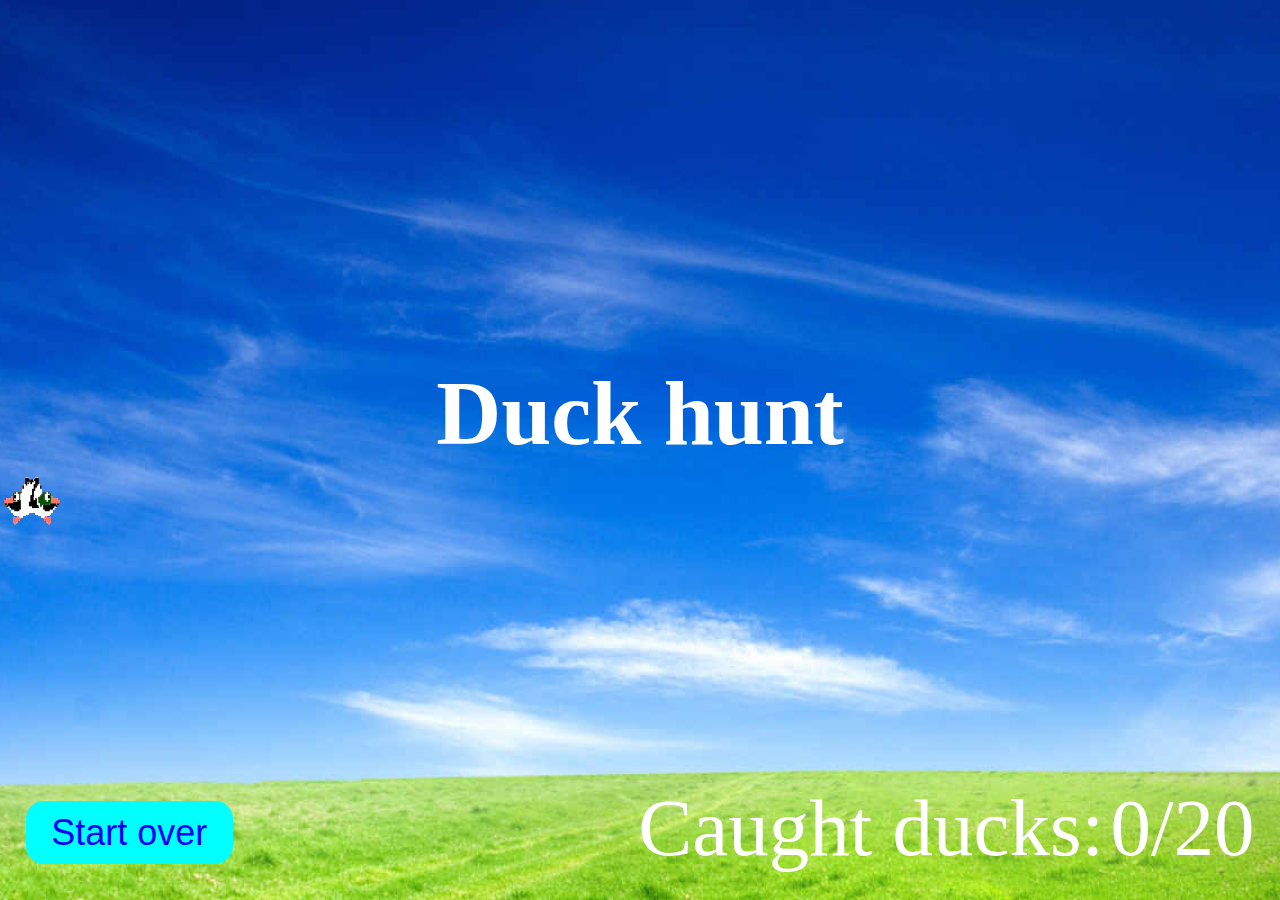
==== index.html @ 14ff6a84 "1. Add a button to reload the page (add html-code and scss-code); 2. Add several variables in the sc" ====
<!DOCTYPE html>
<html lang="ru">
<head>
    <meta charset="UTF-8">
    <meta http-equiv="X-UA-Compatible" content="IE=edge">
    <meta name="viewport" content="width=device-width, initial-scale=1.0">
    <link rel="stylesheet" href="styles/style.css">
    <title>Duck hunt</title>
</head>
<body>
    <section class="play_field">
        <div class="play_field__sky">
            <h1 class="play_field__sky__title">Duck hunt</h1>
            <div class="play_field__sky__duck">
                <input class="play_field__sky__duck__checkbox" type="checkbox" id="duck_01">
                <label class="play_field__sky__duck__label play_field__sky__duck__label-1" for="duck_01">
                    <img class="play_field__sky__duck__label__img" src="img/Duck.gif" alt="Duck">
                </label>
            </div>
            <div class="play_field__sky__duck">
                <input class="play_field__sky__duck__checkbox" type="checkbox" id="duck_02">
                <label class="play_field__sky__duck__label play_field__sky__duck__label-2" for="duck_02">
                    <img class="play_field__sky__duck__label__img" src="img/Duck.gif" alt="Duck">
                </label>
            </div>
            <div class="play_field__sky__duck">
                <input class="play_field__sky__duck__checkbox" type="checkbox" id="duck_03">
                <label class="play_field__sky__duck__label play_field__sky__duck__label-3" for="duck_03">
                    <img class="play_field__sky__duck__label__img" src="img/Duck.gif" alt="Duck">
                </label>
            </div>
            <div class="play_field__sky__duck">
                <input class="play_field__sky__duck__checkbox" type="checkbox" id="duck_04">
                <label class="play_field__sky__duck__label play_field__sky__duck__label-4" for="duck_04">
                    <img class="play_field__sky__duck__label__img" src="img/Duck.gif" alt="Duck">
                </label>
            </div>
            <div class="play_field__sky__duck">
                <input class="play_field__sky__duck__checkbox" type="checkbox" id="duck_05">
                <label class="play_field__sky__duck__label play_field__sky__duck__label-5" for="duck_05">
                    <img class="play_field__sky__duck__label__img" src="img/Duck.gif" alt="Duck">
                </label>
            </div>
            <div class="play_field__sky__duck">
                <input class="play_field__sky__duck__checkbox" type="checkbox" id="duck_06">
                <label class="play_field__sky__duck__label play_field__sky__duck__label-6" for="duck_06">
                    <img class="play_field__sky__duck__label__img" src="img/Duck.gif" alt="Duck">
                </label>
            </div>
            <div class="play_field__sky__duck">
                <input class="play_field__sky__duck__checkbox" type="checkbox" id="duck_07">
                <label class="play_field__sky__duck__label play_field__sky__duck__label-7" for="duck_07">
                    <img class="play_field__sky__duck__label__img" src="img/Duck.gif" alt="Duck">
                </label>
            </div>
            <div class="play_field__sky__duck">
                <input class="play_field__sky__duck__checkbox" type="checkbox" id="duck_08">
                <label class="play_field__sky__duck__label play_field__sky__duck__label-8" for="duck_08">
                    <img class="play_field__sky__duck__label__img" src="img/Duck.gif" alt="Duck">
                </label>
            </div>
            <div class="play_field__sky__duck">
                <input class="play_field__sky__duck__checkbox" type="checkbox" id="duck_09">
                <label class="play_field__sky__duck__label play_field__sky__duck__label-9" for="duck_09">
                    <img class="play_field__sky__duck__label__img" src="img/Duck.gif" alt="Duck">
                </label>
            </div>
            <div class="play_field__sky__duck">
                <input class="play_field__sky__duck__checkbox" type="checkbox" id="duck_10">
                <label class="play_field__sky__duck__label play_field__sky__duck__label-10" for="duck_10">
                    <img class="play_field__sky__duck__label__img" src="img/Duck.gif" alt="Duck">
                </label>
            </div>
            <div class="play_field__sky__duck">
                <input class="play_field__sky__duck__checkbox" type="checkbox" id="duck_11">
                <label class="play_field__sky__duck__label play_field__sky__duck__label-11" for="duck_11">
                    <img class="play_field__sky__duck__label__img" src="img/Duck.gif" alt="Duck">
                </label>
            </div>
            <div class="play_field__sky__duck">
                <input class="play_field__sky__duck__checkbox" type="checkbox" id="duck_12">
                <label class="play_field__sky__duck__label play_field__sky__duck__label-12" for="duck_12">
                    <img class="play_field__sky__duck__label__img" src="img/Duck.gif" alt="Duck">
                </label>
            </div>
            <div class="play_field__sky__duck">
                <input class="play_field__sky__duck__checkbox" type="checkbox" id="duck_13">
                <label class="play_field__sky__duck__label play_field__sky__duck__label-13" for="duck_13">
                    <img class="play_field__sky__duck__label__img" src="img/Duck.gif" alt="Duck">
                </label>
            </div>
            <div class="play_field__sky__duck">
                <input class="play_field__sky__duck__checkbox" type="checkbox" id="duck_14">
                <label class="play_field__sky__duck__label play_field__sky__duck__label-14" for="duck_14">
                    <img class="play_field__sky__duck__label__img" src="img/Duck.gif" alt="Duck">
                </label>
            </div>
            <div class="play_field__sky__duck">
                <input class="play_field__sky__duck__checkbox" type="checkbox" id="duck_15">
                <label class="play_field__sky__duck__label play_field__sky__duck__label-15" for="duck_15">
                    <img class="play_field__sky__duck__label__img" src="img/Duck.gif" alt="Duck">
                </label>
            </div>
            <div class="play_field__sky__duck">
                <input class="play_field__sky__duck__checkbox" type="checkbox" id="duck_16">
                <label class="play_field__sky__duck__label play_field__sky__duck__label-16" for="duck_16">
                    <img class="play_field__sky__duck__label__img" src="img/Duck.gif" alt="Duck">
                </label>
            </div>
            <div class="play_field__sky__duck">
                <input class="play_field__sky__duck__checkbox" type="checkbox" id="duck_17">
                <label class="play_field__sky__duck__label play_field__sky__duck__label-17" for="duck_17">
                    <img class="play_field__sky__duck__label__img" src="img/Duck.gif" alt="Duck">
                </label>
            </div>
            <div class="play_field__sky__duck">
                <input class="play_field__sky__duck__checkbox" type="checkbox" id="duck_18">
                <label class="play_field__sky__duck__label play_field__sky__duck__label-18" for="duck_18">
                    <img class="play_field__sky__duck__label__img" src="img/Duck.gif" alt="Duck">
                </label>
            </div>
            <div class="play_field__sky__duck">
                <input class="play_field__sky__duck__checkbox" type="checkbox" id="duck_19">
                <label class="play_field__sky__duck__label play_field__sky__duck__label-19" for="duck_19">
                    <img class="play_field__sky__duck__label__img" src="img/Duck.gif" alt="Duck">
                </label>
            </div>
            <div class="play_field__sky__duck">
                <input class="play_field__sky__duck__checkbox" type="checkbox" id="duck_20">
                <label class="play_field__sky__duck__label play_field__sky__duck__label-20" for="duck_20">
                    <img class="play_field__sky__duck__label__img" src="img/Duck.gif" alt="Duck">
                </label>
            </div>
        </div>
        <div class="play_field__land">
            <button class="play_field__land__button" onClick="window.location.reload()">Start over</button>
            <p class="play_field__land__count">Caught ducks:</p>
        </div>
    </section>
</body>
</html>
---- styles/style.css ----
@-webkit-keyframes letter_spacing_title {
  0% {
    letter-spacing: normal;
    color: transparent;
    -webkit-transform: scale(0);
            transform: scale(0);
  }
  0.1% {
    letter-spacing: normal;
    color: transparent;
    -webkit-transform: scale(1);
            transform: scale(1);
  }
  20% {
    letter-spacing: normal;
    color: #ffffff;
    -webkit-transform: scale(1);
            transform: scale(1);
  }
  99.9% {
    letter-spacing: 10vw;
    color: transparent;
    -webkit-transform: scale(20);
            transform: scale(20);
  }
  100% {
    letter-spacing: 10vw;
    color: transparent;
    -webkit-transform: scale(0);
            transform: scale(0);
  }
}

@keyframes letter_spacing_title {
  0% {
    letter-spacing: normal;
    color: transparent;
    -webkit-transform: scale(0);
            transform: scale(0);
  }
  0.1% {
    letter-spacing: normal;
    color: transparent;
    -webkit-transform: scale(1);
            transform: scale(1);
  }
  20% {
    letter-spacing: normal;
    color: #ffffff;
    -webkit-transform: scale(1);
            transform: scale(1);
  }
  99.9% {
    letter-spacing: 10vw;
    color: transparent;
    -webkit-transform: scale(20);
            transform: scale(20);
  }
  100% {
    letter-spacing: 10vw;
    color: transparent;
    -webkit-transform: scale(0);
            transform: scale(0);
  }
}

@-webkit-keyframes duck_fly-1 {
  0% {
    left: -5vw;
    bottom: 32%;
  }
  25% {
    left: 25vw;
    bottom: 53%;
  }
  50% {
    left: 50vw;
    bottom: 58%;
  }
  75% {
    left: 75vw;
    bottom: 60%;
  }
  100% {
    left: 100vw;
    bottom: 72%;
  }
}

@keyframes duck_fly-1 {
  0% {
    left: -5vw;
    bottom: 32%;
  }
  25% {
    left: 25vw;
    bottom: 53%;
  }
  50% {
    left: 50vw;
    bottom: 58%;
  }
  75% {
    left: 75vw;
    bottom: 60%;
  }
  100% {
    left: 100vw;
    bottom: 72%;
  }
}

@-webkit-keyframes duck_fly-2 {
  0% {
    left: -5vw;
    bottom: 80%;
  }
  25% {
    left: 25vw;
    bottom: 69%;
  }
  50% {
    left: 50vw;
    bottom: 55%;
  }
  75% {
    left: 75vw;
    bottom: 23%;
  }
  100% {
    left: 100vw;
    bottom: 35%;
  }
}

@keyframes duck_fly-2 {
  0% {
    left: -5vw;
    bottom: 80%;
  }
  25% {
    left: 25vw;
    bottom: 69%;
  }
  50% {
    left: 50vw;
    bottom: 55%;
  }
  75% {
    left: 75vw;
    bottom: 23%;
  }
  100% {
    left: 100vw;
    bottom: 35%;
  }
}

@-webkit-keyframes duck_fly-3 {
  0% {
    left: -5vw;
    bottom: 42%;
  }
  25% {
    left: 25vw;
    bottom: 86%;
  }
  50% {
    left: 50vw;
    bottom: 12%;
  }
  75% {
    left: 75vw;
    bottom: 2%;
  }
  100% {
    left: 100vw;
    bottom: 9%;
  }
}

@keyframes duck_fly-3 {
  0% {
    left: -5vw;
    bottom: 42%;
  }
  25% {
    left: 25vw;
    bottom: 86%;
  }
  50% {
    left: 50vw;
    bottom: 12%;
  }
  75% {
    left: 75vw;
    bottom: 2%;
  }
  100% {
    left: 100vw;
    bottom: 9%;
  }
}

@-webkit-keyframes duck_fly-4 {
  0% {
    left: -5vw;
    bottom: 52%;
  }
  25% {
    left: 25vw;
    bottom: 29%;
  }
  50% {
    left: 50vw;
    bottom: 89%;
  }
  75% {
    left: 75vw;
    bottom: 4%;
  }
  100% {
    left: 100vw;
    bottom: 70%;
  }
}

@keyframes duck_fly-4 {
  0% {
    left: -5vw;
    bottom: 52%;
  }
  25% {
    left: 25vw;
    bottom: 29%;
  }
  50% {
    left: 50vw;
    bottom: 89%;
  }
  75% {
    left: 75vw;
    bottom: 4%;
  }
  100% {
    left: 100vw;
    bottom: 70%;
  }
}

@-webkit-keyframes duck_fly-5 {
  0% {
    left: -5vw;
    bottom: 24%;
  }
  25% {
    left: 25vw;
    bottom: 49%;
  }
  50% {
    left: 50vw;
    bottom: 8%;
  }
  75% {
    left: 75vw;
    bottom: 61%;
  }
  100% {
    left: 100vw;
    bottom: 18%;
  }
}

@keyframes duck_fly-5 {
  0% {
    left: -5vw;
    bottom: 24%;
  }
  25% {
    left: 25vw;
    bottom: 49%;
  }
  50% {
    left: 50vw;
    bottom: 8%;
  }
  75% {
    left: 75vw;
    bottom: 61%;
  }
  100% {
    left: 100vw;
    bottom: 18%;
  }
}

@-webkit-keyframes duck_fly-6 {
  0% {
    left: -5vw;
    bottom: 47%;
  }
  25% {
    left: 25vw;
    bottom: 70%;
  }
  50% {
    left: 50vw;
    bottom: 46%;
  }
  75% {
    left: 75vw;
    bottom: 29%;
  }
  100% {
    left: 100vw;
    bottom: 21%;
  }
}

@keyframes duck_fly-6 {
  0% {
    left: -5vw;
    bottom: 47%;
  }
  25% {
    left: 25vw;
    bottom: 70%;
  }
  50% {
    left: 50vw;
    bottom: 46%;
  }
  75% {
    left: 75vw;
    bottom: 29%;
  }
  100% {
    left: 100vw;
    bottom: 21%;
  }
}

@-webkit-keyframes duck_fly-7 {
  0% {
    left: -5vw;
    bottom: 47%;
  }
  25% {
    left: 25vw;
    bottom: 32%;
  }
  50% {
    left: 50vw;
    bottom: 54%;
  }
  75% {
    left: 75vw;
    bottom: 51%;
  }
  100% {
    left: 100vw;
    bottom: 36%;
  }
}

@keyframes duck_fly-7 {
  0% {
    left: -5vw;
    bottom: 47%;
  }
  25% {
    left: 25vw;
    bottom: 32%;
  }
  50% {
    left: 50vw;
    bottom: 54%;
  }
  75% {
    left: 75vw;
    bottom: 51%;
  }
  100% {
    left: 100vw;
    bottom: 36%;
  }
}

@-webkit-keyframes duck_fly-8 {
  0% {
    left: -5vw;
    bottom: 82%;
  }
  25% {
    left: 25vw;
    bottom: 31%;
  }
  50% {
    left: 50vw;
    bottom: 31%;
  }
  75% {
    left: 75vw;
    bottom: 4%;
  }
  100% {
    left: 100vw;
    bottom: 57%;
  }
}

@keyframes duck_fly-8 {
  0% {
    left: -5vw;
    bottom: 82%;
  }
  25% {
    left: 25vw;
    bottom: 31%;
  }
  50% {
    left: 50vw;
    bottom: 31%;
  }
  75% {
    left: 75vw;
    bottom: 4%;
  }
  100% {
    left: 100vw;
    bottom: 57%;
  }
}

@-webkit-keyframes duck_fly-9 {
  0% {
    left: -5vw;
    bottom: 30%;
  }
  25% {
    left: 25vw;
    bottom: 67%;
  }
  50% {
    left: 50vw;
    bottom: 24%;
  }
  75% {
    left: 75vw;
    bottom: 47%;
  }
  100% {
    left: 100vw;
    bottom: 36%;
  }
}

@keyframes duck_fly-9 {
  0% {
    left: -5vw;
    bottom: 30%;
  }
  25% {
    left: 25vw;
    bottom: 67%;
  }
  50% {
    left: 50vw;
    bottom: 24%;
  }
  75% {
    left: 75vw;
    bottom: 47%;
  }
  100% {
    left: 100vw;
    bottom: 36%;
  }
}

@-webkit-keyframes duck_fly-10 {
  0% {
    left: -5vw;
    bottom: 10%;
  }
  25% {
    left: 25vw;
    bottom: 41%;
  }
  50% {
    left: 50vw;
    bottom: 14%;
  }
  75% {
    left: 75vw;
    bottom: 81%;
  }
  100% {
    left: 100vw;
    bottom: 50%;
  }
}

@keyframes duck_fly-10 {
  0% {
    left: -5vw;
    bottom: 10%;
  }
  25% {
    left: 25vw;
    bottom: 41%;
  }
  50% {
    left: 50vw;
    bottom: 14%;
  }
  75% {
    left: 75vw;
    bottom: 81%;
  }
  100% {
    left: 100vw;
    bottom: 50%;
  }
}

@-webkit-keyframes duck_fly-11 {
  0% {
    left: -5vw;
    bottom: 46%;
  }
  25% {
    left: 25vw;
    bottom: 65%;
  }
  50% {
    left: 50vw;
    bottom: 29%;
  }
  75% {
    left: 75vw;
    bottom: 5%;
  }
  100% {
    left: 100vw;
    bottom: 62%;
  }
}

@keyframes duck_fly-11 {
  0% {
    left: -5vw;
    bottom: 46%;
  }
  25% {
    left: 25vw;
    bottom: 65%;
  }
  50% {
    left: 50vw;
    bottom: 29%;
  }
  75% {
    left: 75vw;
    bottom: 5%;
  }
  100% {
    left: 100vw;
    bottom: 62%;
  }
}

@-webkit-keyframes duck_fly-12 {
  0% {
    left: -5vw;
    bottom: 48%;
  }
  25% {
    left: 25vw;
    bottom: 58%;
  }
  50% {
    left: 50vw;
    bottom: 88%;
  }
  75% {
    left: 75vw;
    bottom: 76%;
  }
  100% {
    left: 100vw;
    bottom: 66%;
  }
}

@keyframes duck_fly-12 {
  0% {
    left: -5vw;
    bottom: 48%;
  }
  25% {
    left: 25vw;
    bottom: 58%;
  }
  50% {
    left: 50vw;
    bottom: 88%;
  }
  75% {
    left: 75vw;
    bottom: 76%;
  }
  100% {
    left: 100vw;
    bottom: 66%;
  }
}

@-webkit-keyframes duck_fly-13 {
  0% {
    left: -5vw;
    bottom: 77%;
  }
  25% {
    left: 25vw;
    bottom: 5%;
  }
  50% {
    left: 50vw;
    bottom: 2%;
  }
  75% {
    left: 75vw;
    bottom: 44%;
  }
  100% {
    left: 100vw;
    bottom: 58%;
  }
}

@keyframes duck_fly-13 {
  0% {
    left: -5vw;
    bottom: 77%;
  }
  25% {
    left: 25vw;
    bottom: 5%;
  }
  50% {
    left: 50vw;
    bottom: 2%;
  }
  75% {
    left: 75vw;
    bottom: 44%;
  }
  100% {
    left: 100vw;
    bottom: 58%;
  }
}

@-webkit-keyframes duck_fly-14 {
  0% {
    left: -5vw;
    bottom: 19%;
  }
  25% {
    left: 25vw;
    bottom: 65%;
  }
  50% {
    left: 50vw;
    bottom: 74%;
  }
  75% {
    left: 75vw;
    bottom: 8%;
  }
  100% {
    left: 100vw;
    bottom: 80%;
  }
}

@keyframes duck_fly-14 {
  0% {
    left: -5vw;
    bottom: 19%;
  }
  25% {
    left: 25vw;
    bottom: 65%;
  }
  50% {
    left: 50vw;
    bottom: 74%;
  }
  75% {
    left: 75vw;
    bottom: 8%;
  }
  100% {
    left: 100vw;
    bottom: 80%;
  }
}

@-webkit-keyframes duck_fly-15 {
  0% {
    left: -5vw;
    bottom: 5%;
  }
  25% {
    left: 25vw;
    bottom: 44%;
  }
  50% {
    left: 50vw;
    bottom: 6%;
  }
  75% {
    left: 75vw;
    bottom: 46%;
  }
  100% {
    left: 100vw;
    bottom: 48%;
  }
}

@keyframes duck_fly-15 {
  0% {
    left: -5vw;
    bottom: 5%;
  }
  25% {
    left: 25vw;
    bottom: 44%;
  }
  50% {
    left: 50vw;
    bottom: 6%;
  }
  75% {
    left: 75vw;
    bottom: 46%;
  }
  100% {
    left: 100vw;
    bottom: 48%;
  }
}

@-webkit-keyframes duck_fly-16 {
  0% {
    left: -5vw;
    bottom: 4%;
  }
  25% {
    left: 25vw;
    bottom: 46%;
  }
  50% {
    left: 50vw;
    bottom: 8%;
  }
  75% {
    left: 75vw;
    bottom: 45%;
  }
  100% {
    left: 100vw;
    bottom: 28%;
  }
}

@keyframes duck_fly-16 {
  0% {
    left: -5vw;
    bottom: 4%;
  }
  25% {
    left: 25vw;
    bottom: 46%;
  }
  50% {
    left: 50vw;
    bottom: 8%;
  }
  75% {
    left: 75vw;
    bottom: 45%;
  }
  100% {
    left: 100vw;
    bottom: 28%;
  }
}

@-webkit-keyframes duck_fly-17 {
  0% {
    left: -5vw;
    bottom: 87%;
  }
  25% {
    left: 25vw;
    bottom: 19%;
  }
  50% {
    left: 50vw;
    bottom: 57%;
  }
  75% {
    left: 75vw;
    bottom: 57%;
  }
  100% {
    left: 100vw;
    bottom: 9%;
  }
}

@keyframes duck_fly-17 {
  0% {
    left: -5vw;
    bottom: 87%;
  }
  25% {
    left: 25vw;
    bottom: 19%;
  }
  50% {
    left: 50vw;
    bottom: 57%;
  }
  75% {
    left: 75vw;
    bottom: 57%;
  }
  100% {
    left: 100vw;
    bottom: 9%;
  }
}

@-webkit-keyframes duck_fly-18 {
  0% {
    left: -5vw;
    bottom: 55%;
  }
  25% {
    left: 25vw;
    bottom: 22%;
  }
  50% {
    left: 50vw;
    bottom: 63%;
  }
  75% {
    left: 75vw;
    bottom: 73%;
  }
  100% {
    left: 100vw;
    bottom: 58%;
  }
}

@keyframes duck_fly-18 {
  0% {
    left: -5vw;
    bottom: 55%;
  }
  25% {
    left: 25vw;
    bottom: 22%;
  }
  50% {
    left: 50vw;
    bottom: 63%;
  }
  75% {
    left: 75vw;
    bottom: 73%;
  }
  100% {
    left: 100vw;
    bottom: 58%;
  }
}

@-webkit-keyframes duck_fly-19 {
  0% {
    left: -5vw;
    bottom: 42%;
  }
  25% {
    left: 25vw;
    bottom: 26%;
  }
  50% {
    left: 50vw;
    bottom: 7%;
  }
  75% {
    left: 75vw;
    bottom: 6%;
  }
  100% {
    left: 100vw;
    bottom: 43%;
  }
}

@keyframes duck_fly-19 {
  0% {
    left: -5vw;
    bottom: 42%;
  }
  25% {
    left: 25vw;
    bottom: 26%;
  }
  50% {
    left: 50vw;
    bottom: 7%;
  }
  75% {
    left: 75vw;
    bottom: 6%;
  }
  100% {
    left: 100vw;
    bottom: 43%;
  }
}

@-webkit-keyframes duck_fly-20 {
  0% {
    left: -5vw;
    bottom: 82%;
  }
  25% {
    left: 25vw;
    bottom: 89%;
  }
  50% {
    left: 50vw;
    bottom: 62%;
  }
  75% {
    left: 75vw;
    bottom: 54%;
  }
  100% {
    left: 100vw;
    bottom: 9%;
  }
}

@keyframes duck_fly-20 {
  0% {
    left: -5vw;
    bottom: 82%;
  }
  25% {
    left: 25vw;
    bottom: 89%;
  }
  50% {
    left: 50vw;
    bottom: 62%;
  }
  75% {
    left: 75vw;
    bottom: 54%;
  }
  100% {
    left: 100vw;
    bottom: 9%;
  }
}

* {
  margin: 0;
  padding: 0;
}

section,
div {
  -webkit-box-sizing: border-box;
          box-sizing: border-box;
}

.play_field {
  width: 100%;
  height: 100vh;
  background-color: #0099ff;
  background-image: url(../img/Play_field.jpg);
  background-repeat: no-repeat;
  background-size: cover;
  background-position: center bottom;
  counter-reset: duck_count;
  cursor: crosshair;
}

.play_field__sky {
  width: 100%;
  height: 86vh;
  padding-top: 40vh;
  position: relative;
  overflow: hidden;
}

.play_field__sky__title {
  text-align: center;
  white-space: nowrap;
  font-size: 10vh;
  line-height: 12vh;
  color: #ffffff;
  -webkit-animation: letter_spacing_title 10s ease-out 1 0s normal forwards;
          animation: letter_spacing_title 10s ease-out 1 0s normal forwards;
  -webkit-transform-origin: center center;
          transform-origin: center center;
}

.play_field__sky__duck__checkbox[type="checkbox"] {
  position: absolute;
  left: -900px;
  visibility: hidden;
}

.play_field__sky__duck__checkbox[type="checkbox"]:checked {
  counter-increment: duck_count;
}

.play_field__sky__duck__checkbox[type="checkbox"]:checked
+ .play_field__sky__duck__label {
  display: none;
}

.play_field__sky__duck__label {
  position: absolute;
}

.play_field__sky__duck__label-1 {
  animation: duck_fly-1 5s linear 24s 1 reverse both;
  -webkit-transform: rotateY(180deg);
          transform: rotateY(180deg);
}

.play_field__sky__duck__label-2 {
  animation: duck_fly-2 5s linear 24s 1 reverse both;
  -webkit-transform: rotateY(180deg);
          transform: rotateY(180deg);
}

.play_field__sky__duck__label-3 {
  animation: duck_fly-3 5s linear 22s 1 reverse both;
  -webkit-transform: rotateY(180deg);
          transform: rotateY(180deg);
}

.play_field__sky__duck__label-4 {
  animation: duck_fly-4 4s linear 15s 1 reverse both;
  -webkit-transform: rotateY(180deg);
          transform: rotateY(180deg);
}

.play_field__sky__duck__label-5 {
  animation: duck_fly-5 4s linear 20s 1 reverse both;
  -webkit-transform: rotateY(180deg);
          transform: rotateY(180deg);
}

.play_field__sky__duck__label-6 {
  -webkit-animation: duck_fly-6 6s linear 28s 1 normal both;
          animation: duck_fly-6 6s linear 28s 1 normal both;
}

.play_field__sky__duck__label-7 {
  -webkit-animation: duck_fly-7 5s linear 25s 1 normal both;
          animation: duck_fly-7 5s linear 25s 1 normal both;
}

.play_field__sky__duck__label-8 {
  -webkit-animation: duck_fly-8 4s linear 34s 1 normal both;
          animation: duck_fly-8 4s linear 34s 1 normal both;
}

.play_field__sky__duck__label-9 {
  -webkit-animation: duck_fly-9 3s linear 33s 1 normal both;
          animation: duck_fly-9 3s linear 33s 1 normal both;
}

.play_field__sky__duck__label-10 {
  -webkit-animation: duck_fly-10 5s linear 36s 1 normal both;
          animation: duck_fly-10 5s linear 36s 1 normal both;
}

.play_field__sky__duck__label-11 {
  animation: duck_fly-11 3s linear 31s 1 reverse both;
  -webkit-transform: rotateY(180deg);
          transform: rotateY(180deg);
}

.play_field__sky__duck__label-12 {
  animation: duck_fly-12 6s linear 37s 1 reverse both;
  -webkit-transform: rotateY(180deg);
          transform: rotateY(180deg);
}

.play_field__sky__duck__label-13 {
  animation: duck_fly-13 4s linear 40s 1 reverse both;
  -webkit-transform: rotateY(180deg);
          transform: rotateY(180deg);
}

.play_field__sky__duck__label-14 {
  animation: duck_fly-14 4s linear 48s 1 reverse both;
  -webkit-transform: rotateY(180deg);
          transform: rotateY(180deg);
}

.play_field__sky__duck__label-15 {
  animation: duck_fly-15 3s linear 37s 1 reverse both;
  -webkit-transform: rotateY(180deg);
          transform: rotateY(180deg);
}

.play_field__sky__duck__label-16 {
  -webkit-animation: duck_fly-16 5s linear 53s 1 normal both;
          animation: duck_fly-16 5s linear 53s 1 normal both;
}

.play_field__sky__duck__label-17 {
  -webkit-animation: duck_fly-17 5s linear 51s 1 normal both;
          animation: duck_fly-17 5s linear 51s 1 normal both;
}

.play_field__sky__duck__label-18 {
  -webkit-animation: duck_fly-18 6s linear 45s 1 normal both;
          animation: duck_fly-18 6s linear 45s 1 normal both;
}

.play_field__sky__duck__label-19 {
  -webkit-animation: duck_fly-19 6s linear 52s 1 normal both;
          animation: duck_fly-19 6s linear 52s 1 normal both;
}

.play_field__sky__duck__label-20 {
  -webkit-animation: duck_fly-20 5s linear 58s 1 normal both;
          animation: duck_fly-20 5s linear 58s 1 normal both;
}

.play_field__sky__duck__label__img {
  width: 5vw;
  height: auto;
}

.play_field__sky__duck__label__img:hover {
  cursor: move;
}

.play_field__sky__duck__label__img:active {
  cursor: move;
}

.play_field__land {
  width: 100%;
  height: 14vh;
  padding-top: 1vh;
  display: -webkit-box;
  display: -ms-flexbox;
  display: flex;
  -webkit-box-pack: justify;
      -ms-flex-pack: justify;
          justify-content: space-between;
  -webkit-box-align: start;
      -ms-flex-align: start;
          align-items: flex-start;
}

.play_field__land__button {
  color: blue;
  background: cyan;
  font-size: 4vh;
  line-height: 5vh;
  padding: 1vh 2vw;
  margin-top: 2vh;
  margin-left: 2vw;
  border: none;
  border-radius: 2vh;
  cursor: pointer;
}

.play_field__land__button:hover {
  color: cyan;
  background: blue;
}

.play_field__land__button:active {
  -webkit-transform: translateY(1vh);
          transform: translateY(1vh);
}

.play_field__land__count {
  text-align: right;
  font-size: 9vh;
  line-height: 10vh;
  color: #ffffff;
}

.play_field__land__count::after {
  content: counter(duck_count) "/20";
  font-size: 9vh;
  line-height: 10vh;
  margin-right: 2vw;
  margin-left: 0.5vw;
  color: #ffffff;
}

@media (max-width: 600px) {
  .play_field__sky__title {
    font-size: 6vh;
    line-height: 7vh;
  }
  .play_field__land__count {
    font-size: 5vh;
    line-height: 6vh;
  }
  .play_field__land__count::after {
    font-size: 5vh;
    line-height: 6vh;
  }
  .play_field__land__button {
    margin-top: 1vh;
    font-size: 3vh;
    line-height: 4vh;
  }
}

@media (max-width: 400px) {
  .play_field__sky__title {
    font-size: 4vh;
    line-height: 5vh;
  }
  .play_field__land__count {
    font-size: 3vh;
    line-height: 4vh;
  }
  .play_field__land__count::after {
    font-size: 3vh;
    line-height: 4vh;
  }
  .play_field__land__button {
    margin-top: 0;
    font-size: 2vh;
    line-height: 3vh;
  }
}

@media (max-width: 250px) {
  .play_field__land {
    -ms-flex-wrap: wrap;
        flex-wrap: wrap;
    -webkit-box-orient: vertical;
    -webkit-box-direction: reverse;
        -ms-flex-direction: column-reverse;
            flex-direction: column-reverse;
    -webkit-box-align: center;
        -ms-flex-align: center;
            align-items: center;
    -ms-flex-pack: distribute;
        justify-content: space-around;
  }
  .play_field__land__button {
    padding: 1vh 10vw;
  }
  .play_field__land__count {
    line-height: 2vh;
    text-align: center;
    margin-left: 2vw;
  }
}
/*# sourceMappingURL=style.css.map */
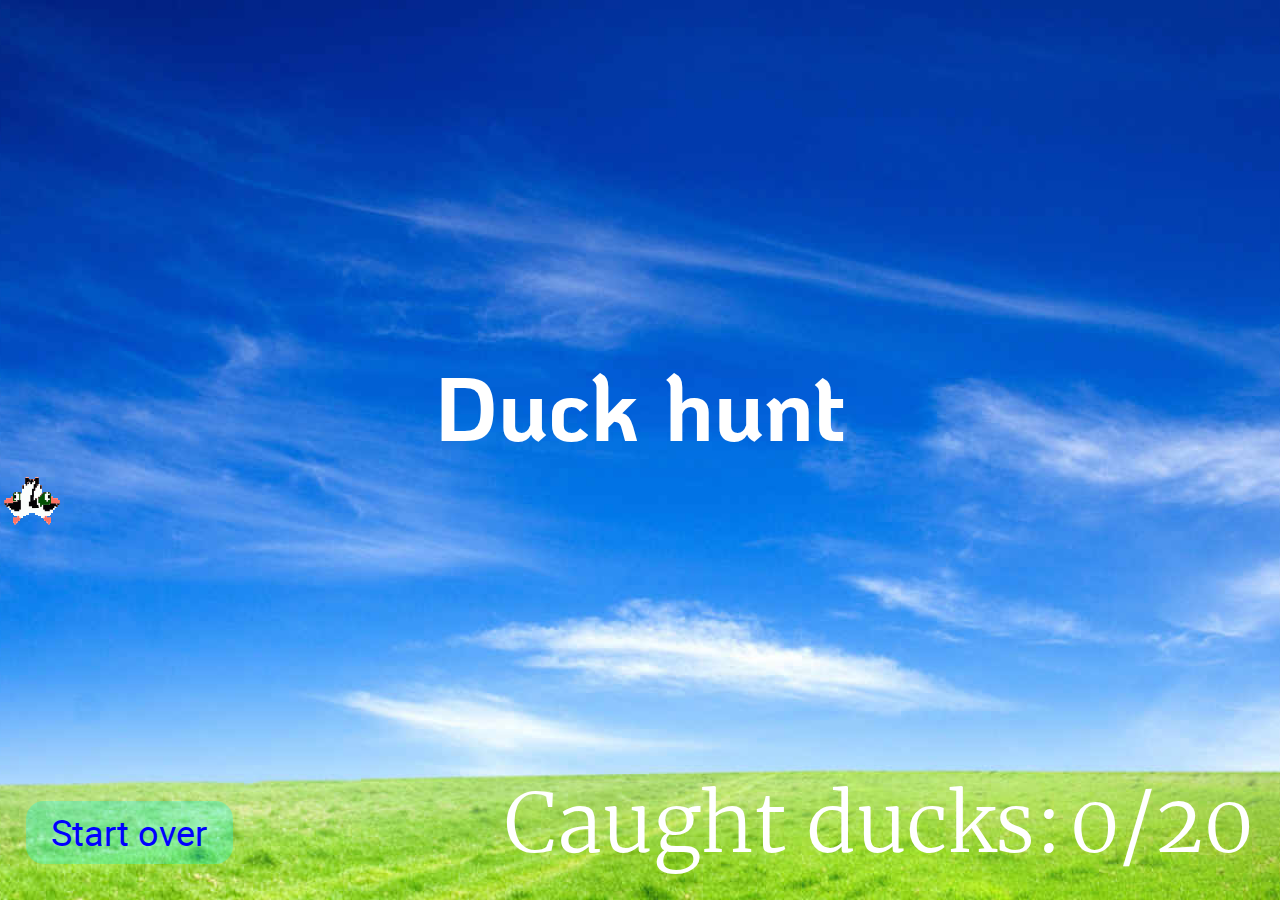
==== commit e5adb019: "1. Connect the font "Oswald 300, 400, 500" using the "link" tag (add only html-code); 2. Add the "fo" ====
--- a/index.html
+++ b/index.html
@@ -5,6 +5,8 @@
     <meta http-equiv="X-UA-Compatible" content="IE=edge">
     <meta name="viewport" content="width=device-width, initial-scale=1.0">
     <link rel="stylesheet" href="styles/style.css">
+    <link rel="preconnect" href="https://fonts.gstatic.com">
+    <link href="https://fonts.googleapis.com/css2?family=Oswald:wght@300;400;500&display=swap" rel="stylesheet">
     <title>Duck hunt</title>
 </head>
 <body>
--- a/styles/style.css
+++ b/styles/style.css
@@ -1,3 +1,38 @@
+@font-face {
+  font-family: "KoHo";
+  src: url("../fonts/KoHo/koho-bold-webfont.woff2") format("woff2"), url("../fonts/KoHo/koho-bold-webfont.woff") format("woff"), url("../fonts/KoHo/KoHo-Bold.ttf") format("ttf");
+  font-weight: 700;
+  font-style: normal;
+}
+
+@font-face {
+  font-family: "Merriweather";
+  src: url("../fonts/Merriweather/merriweather-light-webfont.woff2") format("woff2"), url("../fonts/Merriweather/merriweather-light-webfont.woff") format("woff"), url("../fonts/Merriweather/Merriweather-Light.ttf") format("ttf");
+  font-weight: 300;
+  font-style: normal;
+}
+
+@font-face {
+  font-family: "Merriweather";
+  src: url("../fonts/Merriweather/merriweather-regular-webfont.woff2") format("woff2"), url("../fonts/Merriweather/merriweather-regular-webfont.woff") format("woff"), url("../fonts/Merriweather/Merriweather-Regular.ttf") format("ttf");
+  font-weight: 400;
+  font-style: normal;
+}
+
+@font-face {
+  font-family: "Roboto";
+  src: url("../fonts/Roboto/roboto-light-webfont.woff2") format("woff2"), url("../fonts/Roboto/roboto-light-webfont.woff") format("woff"), url("../fonts/Roboto/Roboto-Light.ttf") format("ttf");
+  font-weight: 300;
+  font-style: normal;
+}
+
+@font-face {
+  font-family: "Roboto";
+  src: url("../fonts/Roboto/roboto-regular-webfont.woff2") format("woff2"), url("../fonts/Roboto/roboto-regular-webfont.woff") format("woff"), url("../fonts/Roboto/Roboto-Regular.ttf") format("ttf");
+  font-weight: 400;
+  font-style: normal;
+}
+
 @-webkit-keyframes letter_spacing_title {
   0% {
     letter-spacing: normal;
@@ -67,920 +102,920 @@
 @-webkit-keyframes duck_fly-1 {
   0% {
     left: -5vw;
+    bottom: 44%;
+  }
+  25% {
+    left: 25vw;
+    bottom: 28%;
+  }
+  50% {
+    left: 50vw;
+    bottom: 75%;
+  }
+  75% {
+    left: 75vw;
+    bottom: 4%;
+  }
+  100% {
+    left: 100vw;
+    bottom: 70%;
+  }
+}
+
+@keyframes duck_fly-1 {
+  0% {
+    left: -5vw;
+    bottom: 44%;
+  }
+  25% {
+    left: 25vw;
+    bottom: 28%;
+  }
+  50% {
+    left: 50vw;
+    bottom: 75%;
+  }
+  75% {
+    left: 75vw;
+    bottom: 4%;
+  }
+  100% {
+    left: 100vw;
+    bottom: 70%;
+  }
+}
+
+@-webkit-keyframes duck_fly-2 {
+  0% {
+    left: -5vw;
+    bottom: 2%;
+  }
+  25% {
+    left: 25vw;
     bottom: 32%;
   }
-  25% {
-    left: 25vw;
-    bottom: 53%;
-  }
-  50% {
-    left: 50vw;
+  50% {
+    left: 50vw;
+    bottom: 18%;
+  }
+  75% {
+    left: 75vw;
+    bottom: 15%;
+  }
+  100% {
+    left: 100vw;
+    bottom: 14%;
+  }
+}
+
+@keyframes duck_fly-2 {
+  0% {
+    left: -5vw;
+    bottom: 2%;
+  }
+  25% {
+    left: 25vw;
+    bottom: 32%;
+  }
+  50% {
+    left: 50vw;
+    bottom: 18%;
+  }
+  75% {
+    left: 75vw;
+    bottom: 15%;
+  }
+  100% {
+    left: 100vw;
+    bottom: 14%;
+  }
+}
+
+@-webkit-keyframes duck_fly-3 {
+  0% {
+    left: -5vw;
+    bottom: 8%;
+  }
+  25% {
+    left: 25vw;
+    bottom: 84%;
+  }
+  50% {
+    left: 50vw;
+    bottom: 6%;
+  }
+  75% {
+    left: 75vw;
+    bottom: 37%;
+  }
+  100% {
+    left: 100vw;
+    bottom: 42%;
+  }
+}
+
+@keyframes duck_fly-3 {
+  0% {
+    left: -5vw;
+    bottom: 8%;
+  }
+  25% {
+    left: 25vw;
+    bottom: 84%;
+  }
+  50% {
+    left: 50vw;
+    bottom: 6%;
+  }
+  75% {
+    left: 75vw;
+    bottom: 37%;
+  }
+  100% {
+    left: 100vw;
+    bottom: 42%;
+  }
+}
+
+@-webkit-keyframes duck_fly-4 {
+  0% {
+    left: -5vw;
+    bottom: 76%;
+  }
+  25% {
+    left: 25vw;
+    bottom: 33%;
+  }
+  50% {
+    left: 50vw;
+    bottom: 27%;
+  }
+  75% {
+    left: 75vw;
+    bottom: 54%;
+  }
+  100% {
+    left: 100vw;
+    bottom: 81%;
+  }
+}
+
+@keyframes duck_fly-4 {
+  0% {
+    left: -5vw;
+    bottom: 76%;
+  }
+  25% {
+    left: 25vw;
+    bottom: 33%;
+  }
+  50% {
+    left: 50vw;
+    bottom: 27%;
+  }
+  75% {
+    left: 75vw;
+    bottom: 54%;
+  }
+  100% {
+    left: 100vw;
+    bottom: 81%;
+  }
+}
+
+@-webkit-keyframes duck_fly-5 {
+  0% {
+    left: -5vw;
+    bottom: 54%;
+  }
+  25% {
+    left: 25vw;
+    bottom: 86%;
+  }
+  50% {
+    left: 50vw;
+    bottom: 17%;
+  }
+  75% {
+    left: 75vw;
+    bottom: 29%;
+  }
+  100% {
+    left: 100vw;
+    bottom: 1%;
+  }
+}
+
+@keyframes duck_fly-5 {
+  0% {
+    left: -5vw;
+    bottom: 54%;
+  }
+  25% {
+    left: 25vw;
+    bottom: 86%;
+  }
+  50% {
+    left: 50vw;
+    bottom: 17%;
+  }
+  75% {
+    left: 75vw;
+    bottom: 29%;
+  }
+  100% {
+    left: 100vw;
+    bottom: 1%;
+  }
+}
+
+@-webkit-keyframes duck_fly-6 {
+  0% {
+    left: -5vw;
+    bottom: 39%;
+  }
+  25% {
+    left: 25vw;
+    bottom: 20%;
+  }
+  50% {
+    left: 50vw;
+    bottom: 27%;
+  }
+  75% {
+    left: 75vw;
+    bottom: 6%;
+  }
+  100% {
+    left: 100vw;
+    bottom: 39%;
+  }
+}
+
+@keyframes duck_fly-6 {
+  0% {
+    left: -5vw;
+    bottom: 39%;
+  }
+  25% {
+    left: 25vw;
+    bottom: 20%;
+  }
+  50% {
+    left: 50vw;
+    bottom: 27%;
+  }
+  75% {
+    left: 75vw;
+    bottom: 6%;
+  }
+  100% {
+    left: 100vw;
+    bottom: 39%;
+  }
+}
+
+@-webkit-keyframes duck_fly-7 {
+  0% {
+    left: -5vw;
+    bottom: 28%;
+  }
+  25% {
+    left: 25vw;
+    bottom: 46%;
+  }
+  50% {
+    left: 50vw;
+    bottom: 13%;
+  }
+  75% {
+    left: 75vw;
+    bottom: 81%;
+  }
+  100% {
+    left: 100vw;
+    bottom: 24%;
+  }
+}
+
+@keyframes duck_fly-7 {
+  0% {
+    left: -5vw;
+    bottom: 28%;
+  }
+  25% {
+    left: 25vw;
+    bottom: 46%;
+  }
+  50% {
+    left: 50vw;
+    bottom: 13%;
+  }
+  75% {
+    left: 75vw;
+    bottom: 81%;
+  }
+  100% {
+    left: 100vw;
+    bottom: 24%;
+  }
+}
+
+@-webkit-keyframes duck_fly-8 {
+  0% {
+    left: -5vw;
+    bottom: 24%;
+  }
+  25% {
+    left: 25vw;
+    bottom: 72%;
+  }
+  50% {
+    left: 50vw;
+    bottom: 67%;
+  }
+  75% {
+    left: 75vw;
     bottom: 58%;
   }
-  75% {
-    left: 75vw;
-    bottom: 60%;
-  }
-  100% {
-    left: 100vw;
+  100% {
+    left: 100vw;
+    bottom: 79%;
+  }
+}
+
+@keyframes duck_fly-8 {
+  0% {
+    left: -5vw;
+    bottom: 24%;
+  }
+  25% {
+    left: 25vw;
     bottom: 72%;
   }
-}
-
-@keyframes duck_fly-1 {
-  0% {
-    left: -5vw;
-    bottom: 32%;
-  }
-  25% {
-    left: 25vw;
-    bottom: 53%;
-  }
-  50% {
-    left: 50vw;
+  50% {
+    left: 50vw;
+    bottom: 67%;
+  }
+  75% {
+    left: 75vw;
     bottom: 58%;
   }
-  75% {
-    left: 75vw;
-    bottom: 60%;
-  }
-  100% {
-    left: 100vw;
-    bottom: 72%;
-  }
-}
-
-@-webkit-keyframes duck_fly-2 {
-  0% {
-    left: -5vw;
-    bottom: 80%;
-  }
-  25% {
-    left: 25vw;
-    bottom: 69%;
-  }
-  50% {
-    left: 50vw;
+  100% {
+    left: 100vw;
+    bottom: 79%;
+  }
+}
+
+@-webkit-keyframes duck_fly-9 {
+  0% {
+    left: -5vw;
+    bottom: 7%;
+  }
+  25% {
+    left: 25vw;
+    bottom: 40%;
+  }
+  50% {
+    left: 50vw;
+    bottom: 30%;
+  }
+  75% {
+    left: 75vw;
+    bottom: 3%;
+  }
+  100% {
+    left: 100vw;
+    bottom: 57%;
+  }
+}
+
+@keyframes duck_fly-9 {
+  0% {
+    left: -5vw;
+    bottom: 7%;
+  }
+  25% {
+    left: 25vw;
+    bottom: 40%;
+  }
+  50% {
+    left: 50vw;
+    bottom: 30%;
+  }
+  75% {
+    left: 75vw;
+    bottom: 3%;
+  }
+  100% {
+    left: 100vw;
+    bottom: 57%;
+  }
+}
+
+@-webkit-keyframes duck_fly-10 {
+  0% {
+    left: -5vw;
+    bottom: 63%;
+  }
+  25% {
+    left: 25vw;
+    bottom: 71%;
+  }
+  50% {
+    left: 50vw;
+    bottom: 7%;
+  }
+  75% {
+    left: 75vw;
+    bottom: 84%;
+  }
+  100% {
+    left: 100vw;
+    bottom: 64%;
+  }
+}
+
+@keyframes duck_fly-10 {
+  0% {
+    left: -5vw;
+    bottom: 63%;
+  }
+  25% {
+    left: 25vw;
+    bottom: 71%;
+  }
+  50% {
+    left: 50vw;
+    bottom: 7%;
+  }
+  75% {
+    left: 75vw;
+    bottom: 84%;
+  }
+  100% {
+    left: 100vw;
+    bottom: 64%;
+  }
+}
+
+@-webkit-keyframes duck_fly-11 {
+  0% {
+    left: -5vw;
+    bottom: 84%;
+  }
+  25% {
+    left: 25vw;
+    bottom: 44%;
+  }
+  50% {
+    left: 50vw;
+    bottom: 31%;
+  }
+  75% {
+    left: 75vw;
+    bottom: 63%;
+  }
+  100% {
+    left: 100vw;
+    bottom: 30%;
+  }
+}
+
+@keyframes duck_fly-11 {
+  0% {
+    left: -5vw;
+    bottom: 84%;
+  }
+  25% {
+    left: 25vw;
+    bottom: 44%;
+  }
+  50% {
+    left: 50vw;
+    bottom: 31%;
+  }
+  75% {
+    left: 75vw;
+    bottom: 63%;
+  }
+  100% {
+    left: 100vw;
+    bottom: 30%;
+  }
+}
+
+@-webkit-keyframes duck_fly-12 {
+  0% {
+    left: -5vw;
+    bottom: 14%;
+  }
+  25% {
+    left: 25vw;
+    bottom: 15%;
+  }
+  50% {
+    left: 50vw;
+    bottom: 39%;
+  }
+  75% {
+    left: 75vw;
+    bottom: 81%;
+  }
+  100% {
+    left: 100vw;
+    bottom: 44%;
+  }
+}
+
+@keyframes duck_fly-12 {
+  0% {
+    left: -5vw;
+    bottom: 14%;
+  }
+  25% {
+    left: 25vw;
+    bottom: 15%;
+  }
+  50% {
+    left: 50vw;
+    bottom: 39%;
+  }
+  75% {
+    left: 75vw;
+    bottom: 81%;
+  }
+  100% {
+    left: 100vw;
+    bottom: 44%;
+  }
+}
+
+@-webkit-keyframes duck_fly-13 {
+  0% {
+    left: -5vw;
+    bottom: 46%;
+  }
+  25% {
+    left: 25vw;
+    bottom: 27%;
+  }
+  50% {
+    left: 50vw;
+    bottom: 21%;
+  }
+  75% {
+    left: 75vw;
+    bottom: 33%;
+  }
+  100% {
+    left: 100vw;
+    bottom: 39%;
+  }
+}
+
+@keyframes duck_fly-13 {
+  0% {
+    left: -5vw;
+    bottom: 46%;
+  }
+  25% {
+    left: 25vw;
+    bottom: 27%;
+  }
+  50% {
+    left: 50vw;
+    bottom: 21%;
+  }
+  75% {
+    left: 75vw;
+    bottom: 33%;
+  }
+  100% {
+    left: 100vw;
+    bottom: 39%;
+  }
+}
+
+@-webkit-keyframes duck_fly-14 {
+  0% {
+    left: -5vw;
+    bottom: 4%;
+  }
+  25% {
+    left: 25vw;
+    bottom: 57%;
+  }
+  50% {
+    left: 50vw;
+    bottom: 27%;
+  }
+  75% {
+    left: 75vw;
+    bottom: 73%;
+  }
+  100% {
+    left: 100vw;
+    bottom: 84%;
+  }
+}
+
+@keyframes duck_fly-14 {
+  0% {
+    left: -5vw;
+    bottom: 4%;
+  }
+  25% {
+    left: 25vw;
+    bottom: 57%;
+  }
+  50% {
+    left: 50vw;
+    bottom: 27%;
+  }
+  75% {
+    left: 75vw;
+    bottom: 73%;
+  }
+  100% {
+    left: 100vw;
+    bottom: 84%;
+  }
+}
+
+@-webkit-keyframes duck_fly-15 {
+  0% {
+    left: -5vw;
+    bottom: 63%;
+  }
+  25% {
+    left: 25vw;
+    bottom: 70%;
+  }
+  50% {
+    left: 50vw;
+    bottom: 83%;
+  }
+  75% {
+    left: 75vw;
+    bottom: 86%;
+  }
+  100% {
+    left: 100vw;
+    bottom: 31%;
+  }
+}
+
+@keyframes duck_fly-15 {
+  0% {
+    left: -5vw;
+    bottom: 63%;
+  }
+  25% {
+    left: 25vw;
+    bottom: 70%;
+  }
+  50% {
+    left: 50vw;
+    bottom: 83%;
+  }
+  75% {
+    left: 75vw;
+    bottom: 86%;
+  }
+  100% {
+    left: 100vw;
+    bottom: 31%;
+  }
+}
+
+@-webkit-keyframes duck_fly-16 {
+  0% {
+    left: -5vw;
+    bottom: 16%;
+  }
+  25% {
+    left: 25vw;
+    bottom: 22%;
+  }
+  50% {
+    left: 50vw;
+    bottom: 7%;
+  }
+  75% {
+    left: 75vw;
+    bottom: 21%;
+  }
+  100% {
+    left: 100vw;
+    bottom: 65%;
+  }
+}
+
+@keyframes duck_fly-16 {
+  0% {
+    left: -5vw;
+    bottom: 16%;
+  }
+  25% {
+    left: 25vw;
+    bottom: 22%;
+  }
+  50% {
+    left: 50vw;
+    bottom: 7%;
+  }
+  75% {
+    left: 75vw;
+    bottom: 21%;
+  }
+  100% {
+    left: 100vw;
+    bottom: 65%;
+  }
+}
+
+@-webkit-keyframes duck_fly-17 {
+  0% {
+    left: -5vw;
+    bottom: 30%;
+  }
+  25% {
+    left: 25vw;
+    bottom: 48%;
+  }
+  50% {
+    left: 50vw;
+    bottom: 28%;
+  }
+  75% {
+    left: 75vw;
+    bottom: 63%;
+  }
+  100% {
+    left: 100vw;
+    bottom: 65%;
+  }
+}
+
+@keyframes duck_fly-17 {
+  0% {
+    left: -5vw;
+    bottom: 30%;
+  }
+  25% {
+    left: 25vw;
+    bottom: 48%;
+  }
+  50% {
+    left: 50vw;
+    bottom: 28%;
+  }
+  75% {
+    left: 75vw;
+    bottom: 63%;
+  }
+  100% {
+    left: 100vw;
+    bottom: 65%;
+  }
+}
+
+@-webkit-keyframes duck_fly-18 {
+  0% {
+    left: -5vw;
+    bottom: 13%;
+  }
+  25% {
+    left: 25vw;
+    bottom: 64%;
+  }
+  50% {
+    left: 50vw;
+    bottom: 20%;
+  }
+  75% {
+    left: 75vw;
+    bottom: 23%;
+  }
+  100% {
+    left: 100vw;
+    bottom: 21%;
+  }
+}
+
+@keyframes duck_fly-18 {
+  0% {
+    left: -5vw;
+    bottom: 13%;
+  }
+  25% {
+    left: 25vw;
+    bottom: 64%;
+  }
+  50% {
+    left: 50vw;
+    bottom: 20%;
+  }
+  75% {
+    left: 75vw;
+    bottom: 23%;
+  }
+  100% {
+    left: 100vw;
+    bottom: 21%;
+  }
+}
+
+@-webkit-keyframes duck_fly-19 {
+  0% {
+    left: -5vw;
     bottom: 55%;
   }
-  75% {
-    left: 75vw;
-    bottom: 23%;
-  }
-  100% {
-    left: 100vw;
-    bottom: 35%;
-  }
-}
-
-@keyframes duck_fly-2 {
-  0% {
-    left: -5vw;
-    bottom: 80%;
-  }
-  25% {
-    left: 25vw;
-    bottom: 69%;
-  }
-  50% {
-    left: 50vw;
+  25% {
+    left: 25vw;
+    bottom: 86%;
+  }
+  50% {
+    left: 50vw;
+    bottom: 48%;
+  }
+  75% {
+    left: 75vw;
+    bottom: 61%;
+  }
+  100% {
+    left: 100vw;
+    bottom: 29%;
+  }
+}
+
+@keyframes duck_fly-19 {
+  0% {
+    left: -5vw;
     bottom: 55%;
   }
-  75% {
-    left: 75vw;
-    bottom: 23%;
-  }
-  100% {
-    left: 100vw;
-    bottom: 35%;
-  }
-}
-
-@-webkit-keyframes duck_fly-3 {
-  0% {
-    left: -5vw;
+  25% {
+    left: 25vw;
+    bottom: 86%;
+  }
+  50% {
+    left: 50vw;
+    bottom: 48%;
+  }
+  75% {
+    left: 75vw;
+    bottom: 61%;
+  }
+  100% {
+    left: 100vw;
+    bottom: 29%;
+  }
+}
+
+@-webkit-keyframes duck_fly-20 {
+  0% {
+    left: -5vw;
+    bottom: 9%;
+  }
+  25% {
+    left: 25vw;
+    bottom: 39%;
+  }
+  50% {
+    left: 50vw;
     bottom: 42%;
   }
-  25% {
-    left: 25vw;
-    bottom: 86%;
-  }
-  50% {
-    left: 50vw;
-    bottom: 12%;
-  }
-  75% {
-    left: 75vw;
-    bottom: 2%;
-  }
-  100% {
-    left: 100vw;
+  75% {
+    left: 75vw;
+    bottom: 17%;
+  }
+  100% {
+    left: 100vw;
+    bottom: 38%;
+  }
+}
+
+@keyframes duck_fly-20 {
+  0% {
+    left: -5vw;
     bottom: 9%;
   }
-}
-
-@keyframes duck_fly-3 {
-  0% {
-    left: -5vw;
+  25% {
+    left: 25vw;
+    bottom: 39%;
+  }
+  50% {
+    left: 50vw;
     bottom: 42%;
   }
-  25% {
-    left: 25vw;
-    bottom: 86%;
-  }
-  50% {
-    left: 50vw;
-    bottom: 12%;
-  }
-  75% {
-    left: 75vw;
-    bottom: 2%;
-  }
-  100% {
-    left: 100vw;
-    bottom: 9%;
-  }
-}
-
-@-webkit-keyframes duck_fly-4 {
-  0% {
-    left: -5vw;
-    bottom: 52%;
-  }
-  25% {
-    left: 25vw;
-    bottom: 29%;
-  }
-  50% {
-    left: 50vw;
-    bottom: 89%;
-  }
-  75% {
-    left: 75vw;
-    bottom: 4%;
-  }
-  100% {
-    left: 100vw;
-    bottom: 70%;
-  }
-}
-
-@keyframes duck_fly-4 {
-  0% {
-    left: -5vw;
-    bottom: 52%;
-  }
-  25% {
-    left: 25vw;
-    bottom: 29%;
-  }
-  50% {
-    left: 50vw;
-    bottom: 89%;
-  }
-  75% {
-    left: 75vw;
-    bottom: 4%;
-  }
-  100% {
-    left: 100vw;
-    bottom: 70%;
-  }
-}
-
-@-webkit-keyframes duck_fly-5 {
-  0% {
-    left: -5vw;
-    bottom: 24%;
-  }
-  25% {
-    left: 25vw;
-    bottom: 49%;
-  }
-  50% {
-    left: 50vw;
-    bottom: 8%;
-  }
-  75% {
-    left: 75vw;
-    bottom: 61%;
-  }
-  100% {
-    left: 100vw;
-    bottom: 18%;
-  }
-}
-
-@keyframes duck_fly-5 {
-  0% {
-    left: -5vw;
-    bottom: 24%;
-  }
-  25% {
-    left: 25vw;
-    bottom: 49%;
-  }
-  50% {
-    left: 50vw;
-    bottom: 8%;
-  }
-  75% {
-    left: 75vw;
-    bottom: 61%;
-  }
-  100% {
-    left: 100vw;
-    bottom: 18%;
-  }
-}
-
-@-webkit-keyframes duck_fly-6 {
-  0% {
-    left: -5vw;
-    bottom: 47%;
-  }
-  25% {
-    left: 25vw;
-    bottom: 70%;
-  }
-  50% {
-    left: 50vw;
-    bottom: 46%;
-  }
-  75% {
-    left: 75vw;
-    bottom: 29%;
-  }
-  100% {
-    left: 100vw;
-    bottom: 21%;
-  }
-}
-
-@keyframes duck_fly-6 {
-  0% {
-    left: -5vw;
-    bottom: 47%;
-  }
-  25% {
-    left: 25vw;
-    bottom: 70%;
-  }
-  50% {
-    left: 50vw;
-    bottom: 46%;
-  }
-  75% {
-    left: 75vw;
-    bottom: 29%;
-  }
-  100% {
-    left: 100vw;
-    bottom: 21%;
-  }
-}
-
-@-webkit-keyframes duck_fly-7 {
-  0% {
-    left: -5vw;
-    bottom: 47%;
-  }
-  25% {
-    left: 25vw;
-    bottom: 32%;
-  }
-  50% {
-    left: 50vw;
-    bottom: 54%;
-  }
-  75% {
-    left: 75vw;
-    bottom: 51%;
-  }
-  100% {
-    left: 100vw;
-    bottom: 36%;
-  }
-}
-
-@keyframes duck_fly-7 {
-  0% {
-    left: -5vw;
-    bottom: 47%;
-  }
-  25% {
-    left: 25vw;
-    bottom: 32%;
-  }
-  50% {
-    left: 50vw;
-    bottom: 54%;
-  }
-  75% {
-    left: 75vw;
-    bottom: 51%;
-  }
-  100% {
-    left: 100vw;
-    bottom: 36%;
-  }
-}
-
-@-webkit-keyframes duck_fly-8 {
-  0% {
-    left: -5vw;
-    bottom: 82%;
-  }
-  25% {
-    left: 25vw;
-    bottom: 31%;
-  }
-  50% {
-    left: 50vw;
-    bottom: 31%;
-  }
-  75% {
-    left: 75vw;
-    bottom: 4%;
-  }
-  100% {
-    left: 100vw;
-    bottom: 57%;
-  }
-}
-
-@keyframes duck_fly-8 {
-  0% {
-    left: -5vw;
-    bottom: 82%;
-  }
-  25% {
-    left: 25vw;
-    bottom: 31%;
-  }
-  50% {
-    left: 50vw;
-    bottom: 31%;
-  }
-  75% {
-    left: 75vw;
-    bottom: 4%;
-  }
-  100% {
-    left: 100vw;
-    bottom: 57%;
-  }
-}
-
-@-webkit-keyframes duck_fly-9 {
-  0% {
-    left: -5vw;
-    bottom: 30%;
-  }
-  25% {
-    left: 25vw;
-    bottom: 67%;
-  }
-  50% {
-    left: 50vw;
-    bottom: 24%;
-  }
-  75% {
-    left: 75vw;
-    bottom: 47%;
-  }
-  100% {
-    left: 100vw;
-    bottom: 36%;
-  }
-}
-
-@keyframes duck_fly-9 {
-  0% {
-    left: -5vw;
-    bottom: 30%;
-  }
-  25% {
-    left: 25vw;
-    bottom: 67%;
-  }
-  50% {
-    left: 50vw;
-    bottom: 24%;
-  }
-  75% {
-    left: 75vw;
-    bottom: 47%;
-  }
-  100% {
-    left: 100vw;
-    bottom: 36%;
-  }
-}
-
-@-webkit-keyframes duck_fly-10 {
-  0% {
-    left: -5vw;
-    bottom: 10%;
-  }
-  25% {
-    left: 25vw;
-    bottom: 41%;
-  }
-  50% {
-    left: 50vw;
-    bottom: 14%;
-  }
-  75% {
-    left: 75vw;
-    bottom: 81%;
-  }
-  100% {
-    left: 100vw;
-    bottom: 50%;
-  }
-}
-
-@keyframes duck_fly-10 {
-  0% {
-    left: -5vw;
-    bottom: 10%;
-  }
-  25% {
-    left: 25vw;
-    bottom: 41%;
-  }
-  50% {
-    left: 50vw;
-    bottom: 14%;
-  }
-  75% {
-    left: 75vw;
-    bottom: 81%;
-  }
-  100% {
-    left: 100vw;
-    bottom: 50%;
-  }
-}
-
-@-webkit-keyframes duck_fly-11 {
-  0% {
-    left: -5vw;
-    bottom: 46%;
-  }
-  25% {
-    left: 25vw;
-    bottom: 65%;
-  }
-  50% {
-    left: 50vw;
-    bottom: 29%;
-  }
-  75% {
-    left: 75vw;
-    bottom: 5%;
-  }
-  100% {
-    left: 100vw;
-    bottom: 62%;
-  }
-}
-
-@keyframes duck_fly-11 {
-  0% {
-    left: -5vw;
-    bottom: 46%;
-  }
-  25% {
-    left: 25vw;
-    bottom: 65%;
-  }
-  50% {
-    left: 50vw;
-    bottom: 29%;
-  }
-  75% {
-    left: 75vw;
-    bottom: 5%;
-  }
-  100% {
-    left: 100vw;
-    bottom: 62%;
-  }
-}
-
-@-webkit-keyframes duck_fly-12 {
-  0% {
-    left: -5vw;
-    bottom: 48%;
-  }
-  25% {
-    left: 25vw;
-    bottom: 58%;
-  }
-  50% {
-    left: 50vw;
-    bottom: 88%;
-  }
-  75% {
-    left: 75vw;
-    bottom: 76%;
-  }
-  100% {
-    left: 100vw;
-    bottom: 66%;
-  }
-}
-
-@keyframes duck_fly-12 {
-  0% {
-    left: -5vw;
-    bottom: 48%;
-  }
-  25% {
-    left: 25vw;
-    bottom: 58%;
-  }
-  50% {
-    left: 50vw;
-    bottom: 88%;
-  }
-  75% {
-    left: 75vw;
-    bottom: 76%;
-  }
-  100% {
-    left: 100vw;
-    bottom: 66%;
-  }
-}
-
-@-webkit-keyframes duck_fly-13 {
-  0% {
-    left: -5vw;
-    bottom: 77%;
-  }
-  25% {
-    left: 25vw;
-    bottom: 5%;
-  }
-  50% {
-    left: 50vw;
-    bottom: 2%;
-  }
-  75% {
-    left: 75vw;
-    bottom: 44%;
-  }
-  100% {
-    left: 100vw;
-    bottom: 58%;
-  }
-}
-
-@keyframes duck_fly-13 {
-  0% {
-    left: -5vw;
-    bottom: 77%;
-  }
-  25% {
-    left: 25vw;
-    bottom: 5%;
-  }
-  50% {
-    left: 50vw;
-    bottom: 2%;
-  }
-  75% {
-    left: 75vw;
-    bottom: 44%;
-  }
-  100% {
-    left: 100vw;
-    bottom: 58%;
-  }
-}
-
-@-webkit-keyframes duck_fly-14 {
-  0% {
-    left: -5vw;
-    bottom: 19%;
-  }
-  25% {
-    left: 25vw;
-    bottom: 65%;
-  }
-  50% {
-    left: 50vw;
-    bottom: 74%;
-  }
-  75% {
-    left: 75vw;
-    bottom: 8%;
-  }
-  100% {
-    left: 100vw;
-    bottom: 80%;
-  }
-}
-
-@keyframes duck_fly-14 {
-  0% {
-    left: -5vw;
-    bottom: 19%;
-  }
-  25% {
-    left: 25vw;
-    bottom: 65%;
-  }
-  50% {
-    left: 50vw;
-    bottom: 74%;
-  }
-  75% {
-    left: 75vw;
-    bottom: 8%;
-  }
-  100% {
-    left: 100vw;
-    bottom: 80%;
-  }
-}
-
-@-webkit-keyframes duck_fly-15 {
-  0% {
-    left: -5vw;
-    bottom: 5%;
-  }
-  25% {
-    left: 25vw;
-    bottom: 44%;
-  }
-  50% {
-    left: 50vw;
-    bottom: 6%;
-  }
-  75% {
-    left: 75vw;
-    bottom: 46%;
-  }
-  100% {
-    left: 100vw;
-    bottom: 48%;
-  }
-}
-
-@keyframes duck_fly-15 {
-  0% {
-    left: -5vw;
-    bottom: 5%;
-  }
-  25% {
-    left: 25vw;
-    bottom: 44%;
-  }
-  50% {
-    left: 50vw;
-    bottom: 6%;
-  }
-  75% {
-    left: 75vw;
-    bottom: 46%;
-  }
-  100% {
-    left: 100vw;
-    bottom: 48%;
-  }
-}
-
-@-webkit-keyframes duck_fly-16 {
-  0% {
-    left: -5vw;
-    bottom: 4%;
-  }
-  25% {
-    left: 25vw;
-    bottom: 46%;
-  }
-  50% {
-    left: 50vw;
-    bottom: 8%;
-  }
-  75% {
-    left: 75vw;
-    bottom: 45%;
-  }
-  100% {
-    left: 100vw;
-    bottom: 28%;
-  }
-}
-
-@keyframes duck_fly-16 {
-  0% {
-    left: -5vw;
-    bottom: 4%;
-  }
-  25% {
-    left: 25vw;
-    bottom: 46%;
-  }
-  50% {
-    left: 50vw;
-    bottom: 8%;
-  }
-  75% {
-    left: 75vw;
-    bottom: 45%;
-  }
-  100% {
-    left: 100vw;
-    bottom: 28%;
-  }
-}
-
-@-webkit-keyframes duck_fly-17 {
-  0% {
-    left: -5vw;
-    bottom: 87%;
-  }
-  25% {
-    left: 25vw;
-    bottom: 19%;
-  }
-  50% {
-    left: 50vw;
-    bottom: 57%;
-  }
-  75% {
-    left: 75vw;
-    bottom: 57%;
-  }
-  100% {
-    left: 100vw;
-    bottom: 9%;
-  }
-}
-
-@keyframes duck_fly-17 {
-  0% {
-    left: -5vw;
-    bottom: 87%;
-  }
-  25% {
-    left: 25vw;
-    bottom: 19%;
-  }
-  50% {
-    left: 50vw;
-    bottom: 57%;
-  }
-  75% {
-    left: 75vw;
-    bottom: 57%;
-  }
-  100% {
-    left: 100vw;
-    bottom: 9%;
-  }
-}
-
-@-webkit-keyframes duck_fly-18 {
-  0% {
-    left: -5vw;
-    bottom: 55%;
-  }
-  25% {
-    left: 25vw;
-    bottom: 22%;
-  }
-  50% {
-    left: 50vw;
-    bottom: 63%;
-  }
-  75% {
-    left: 75vw;
-    bottom: 73%;
-  }
-  100% {
-    left: 100vw;
-    bottom: 58%;
-  }
-}
-
-@keyframes duck_fly-18 {
-  0% {
-    left: -5vw;
-    bottom: 55%;
-  }
-  25% {
-    left: 25vw;
-    bottom: 22%;
-  }
-  50% {
-    left: 50vw;
-    bottom: 63%;
-  }
-  75% {
-    left: 75vw;
-    bottom: 73%;
-  }
-  100% {
-    left: 100vw;
-    bottom: 58%;
-  }
-}
-
-@-webkit-keyframes duck_fly-19 {
-  0% {
-    left: -5vw;
-    bottom: 42%;
-  }
-  25% {
-    left: 25vw;
-    bottom: 26%;
-  }
-  50% {
-    left: 50vw;
-    bottom: 7%;
-  }
-  75% {
-    left: 75vw;
-    bottom: 6%;
-  }
-  100% {
-    left: 100vw;
-    bottom: 43%;
-  }
-}
-
-@keyframes duck_fly-19 {
-  0% {
-    left: -5vw;
-    bottom: 42%;
-  }
-  25% {
-    left: 25vw;
-    bottom: 26%;
-  }
-  50% {
-    left: 50vw;
-    bottom: 7%;
-  }
-  75% {
-    left: 75vw;
-    bottom: 6%;
-  }
-  100% {
-    left: 100vw;
-    bottom: 43%;
-  }
-}
-
-@-webkit-keyframes duck_fly-20 {
-  0% {
-    left: -5vw;
-    bottom: 82%;
-  }
-  25% {
-    left: 25vw;
-    bottom: 89%;
-  }
-  50% {
-    left: 50vw;
-    bottom: 62%;
-  }
-  75% {
-    left: 75vw;
-    bottom: 54%;
-  }
-  100% {
-    left: 100vw;
-    bottom: 9%;
-  }
-}
-
-@keyframes duck_fly-20 {
-  0% {
-    left: -5vw;
-    bottom: 82%;
-  }
-  25% {
-    left: 25vw;
-    bottom: 89%;
-  }
-  50% {
-    left: 50vw;
-    bottom: 62%;
-  }
-  75% {
-    left: 75vw;
-    bottom: 54%;
-  }
-  100% {
-    left: 100vw;
-    bottom: 9%;
+  75% {
+    left: 75vw;
+    bottom: 17%;
+  }
+  100% {
+    left: 100vw;
+    bottom: 38%;
   }
 }
 
@@ -1025,6 +1060,8 @@
           animation: letter_spacing_title 10s ease-out 1 0s normal forwards;
   -webkit-transform-origin: center center;
           transform-origin: center center;
+  font-family: "KoHo", "Oswald", sans-serif;
+  font-weight: 500;
 }
 
 .play_field__sky__duck__checkbox[type="checkbox"] {
@@ -1047,13 +1084,13 @@
 }
 
 .play_field__sky__duck__label-1 {
-  animation: duck_fly-1 5s linear 24s 1 reverse both;
+  animation: duck_fly-1 6s linear 15s 1 reverse both;
   -webkit-transform: rotateY(180deg);
           transform: rotateY(180deg);
 }
 
 .play_field__sky__duck__label-2 {
-  animation: duck_fly-2 5s linear 24s 1 reverse both;
+  animation: duck_fly-2 5s linear 17s 1 reverse both;
   -webkit-transform: rotateY(180deg);
           transform: rotateY(180deg);
 }
@@ -1065,95 +1102,95 @@
 }
 
 .play_field__sky__duck__label-4 {
-  animation: duck_fly-4 4s linear 15s 1 reverse both;
+  animation: duck_fly-4 6s linear 15s 1 reverse both;
   -webkit-transform: rotateY(180deg);
           transform: rotateY(180deg);
 }
 
 .play_field__sky__duck__label-5 {
-  animation: duck_fly-5 4s linear 20s 1 reverse both;
+  animation: duck_fly-5 5s linear 18s 1 reverse both;
   -webkit-transform: rotateY(180deg);
           transform: rotateY(180deg);
 }
 
 .play_field__sky__duck__label-6 {
-  -webkit-animation: duck_fly-6 6s linear 28s 1 normal both;
-          animation: duck_fly-6 6s linear 28s 1 normal both;
+  -webkit-animation: duck_fly-6 3s linear 25s 1 normal both;
+          animation: duck_fly-6 3s linear 25s 1 normal both;
 }
 
 .play_field__sky__duck__label-7 {
-  -webkit-animation: duck_fly-7 5s linear 25s 1 normal both;
-          animation: duck_fly-7 5s linear 25s 1 normal both;
+  -webkit-animation: duck_fly-7 4s linear 28s 1 normal both;
+          animation: duck_fly-7 4s linear 28s 1 normal both;
 }
 
 .play_field__sky__duck__label-8 {
-  -webkit-animation: duck_fly-8 4s linear 34s 1 normal both;
-          animation: duck_fly-8 4s linear 34s 1 normal both;
+  -webkit-animation: duck_fly-8 6s linear 26s 1 normal both;
+          animation: duck_fly-8 6s linear 26s 1 normal both;
 }
 
 .play_field__sky__duck__label-9 {
-  -webkit-animation: duck_fly-9 3s linear 33s 1 normal both;
-          animation: duck_fly-9 3s linear 33s 1 normal both;
+  -webkit-animation: duck_fly-9 6s linear 35s 1 normal both;
+          animation: duck_fly-9 6s linear 35s 1 normal both;
 }
 
 .play_field__sky__duck__label-10 {
-  -webkit-animation: duck_fly-10 5s linear 36s 1 normal both;
-          animation: duck_fly-10 5s linear 36s 1 normal both;
+  -webkit-animation: duck_fly-10 4s linear 29s 1 normal both;
+          animation: duck_fly-10 4s linear 29s 1 normal both;
 }
 
 .play_field__sky__duck__label-11 {
-  animation: duck_fly-11 3s linear 31s 1 reverse both;
+  animation: duck_fly-11 5s linear 29s 1 reverse both;
   -webkit-transform: rotateY(180deg);
           transform: rotateY(180deg);
 }
 
 .play_field__sky__duck__label-12 {
-  animation: duck_fly-12 6s linear 37s 1 reverse both;
+  animation: duck_fly-12 5s linear 33s 1 reverse both;
   -webkit-transform: rotateY(180deg);
           transform: rotateY(180deg);
 }
 
 .play_field__sky__duck__label-13 {
-  animation: duck_fly-13 4s linear 40s 1 reverse both;
+  animation: duck_fly-13 5s linear 37s 1 reverse both;
   -webkit-transform: rotateY(180deg);
           transform: rotateY(180deg);
 }
 
 .play_field__sky__duck__label-14 {
-  animation: duck_fly-14 4s linear 48s 1 reverse both;
+  animation: duck_fly-14 3s linear 39s 1 reverse both;
   -webkit-transform: rotateY(180deg);
           transform: rotateY(180deg);
 }
 
 .play_field__sky__duck__label-15 {
-  animation: duck_fly-15 3s linear 37s 1 reverse both;
+  animation: duck_fly-15 5s linear 42s 1 reverse both;
   -webkit-transform: rotateY(180deg);
           transform: rotateY(180deg);
 }
 
 .play_field__sky__duck__label-16 {
-  -webkit-animation: duck_fly-16 5s linear 53s 1 normal both;
-          animation: duck_fly-16 5s linear 53s 1 normal both;
+  -webkit-animation: duck_fly-16 6s linear 50s 1 normal both;
+          animation: duck_fly-16 6s linear 50s 1 normal both;
 }
 
 .play_field__sky__duck__label-17 {
-  -webkit-animation: duck_fly-17 5s linear 51s 1 normal both;
-          animation: duck_fly-17 5s linear 51s 1 normal both;
+  -webkit-animation: duck_fly-17 6s linear 53s 1 normal both;
+          animation: duck_fly-17 6s linear 53s 1 normal both;
 }
 
 .play_field__sky__duck__label-18 {
-  -webkit-animation: duck_fly-18 6s linear 45s 1 normal both;
-          animation: duck_fly-18 6s linear 45s 1 normal both;
+  -webkit-animation: duck_fly-18 5s linear 47s 1 normal both;
+          animation: duck_fly-18 5s linear 47s 1 normal both;
 }
 
 .play_field__sky__duck__label-19 {
-  -webkit-animation: duck_fly-19 6s linear 52s 1 normal both;
-          animation: duck_fly-19 6s linear 52s 1 normal both;
+  -webkit-animation: duck_fly-19 4s linear 50s 1 normal both;
+          animation: duck_fly-19 4s linear 50s 1 normal both;
 }
 
 .play_field__sky__duck__label-20 {
-  -webkit-animation: duck_fly-20 5s linear 58s 1 normal both;
-          animation: duck_fly-20 5s linear 58s 1 normal both;
+  -webkit-animation: duck_fly-20 5s linear 50s 1 normal both;
+          animation: duck_fly-20 5s linear 50s 1 normal both;
 }
 
 .play_field__sky__duck__label__img {
@@ -1186,7 +1223,7 @@
 
 .play_field__land__button {
   color: blue;
-  background: cyan;
+  background: #00ffff47;
   font-size: 4vh;
   line-height: 5vh;
   padding: 1vh 2vw;
@@ -1195,11 +1232,13 @@
   border: none;
   border-radius: 2vh;
   cursor: pointer;
+  font-family: "Roboto";
+  font-weight: 400;
 }
 
 .play_field__land__button:hover {
   color: cyan;
-  background: blue;
+  background: #0000ff87;
 }
 
 .play_field__land__button:active {
@@ -1212,6 +1251,8 @@
   font-size: 9vh;
   line-height: 10vh;
   color: #ffffff;
+  font-family: "Merriweather", sans-serif;
+  font-weight: 300;
 }
 
 .play_field__land__count::after {
@@ -1221,6 +1262,22 @@
   margin-right: 2vw;
   margin-left: 0.5vw;
   color: #ffffff;
+  font-family: "Merriweather", sans-serif;
+  font-weight: 300;
+}
+
+@media (max-width: 750px) {
+  .play_field__land__button {
+    margin-top: 1vh;
+  }
+  .play_field__land__count {
+    font-size: 7vh;
+    line-height: 8vh;
+  }
+  .play_field__land__count::after {
+    font-size: 7vh;
+    line-height: 8vh;
+  }
 }
 
 @media (max-width: 600px) {
@@ -1228,38 +1285,38 @@
     font-size: 6vh;
     line-height: 7vh;
   }
-  .play_field__land__count {
-    font-size: 5vh;
-    line-height: 6vh;
-  }
-  .play_field__land__count::after {
-    font-size: 5vh;
-    line-height: 6vh;
-  }
   .play_field__land__button {
     margin-top: 1vh;
     font-size: 3vh;
     line-height: 4vh;
   }
-}
-
-@media (max-width: 400px) {
+  .play_field__land__count {
+    font-size: 5vh;
+    line-height: 6vh;
+  }
+  .play_field__land__count::after {
+    font-size: 5vh;
+    line-height: 6vh;
+  }
+}
+
+@media (max-width: 430px) {
   .play_field__sky__title {
     font-size: 4vh;
     line-height: 5vh;
-  }
-  .play_field__land__count {
-    font-size: 3vh;
-    line-height: 4vh;
-  }
-  .play_field__land__count::after {
-    font-size: 3vh;
-    line-height: 4vh;
   }
   .play_field__land__button {
     margin-top: 0;
     font-size: 2vh;
     line-height: 3vh;
+  }
+  .play_field__land__count {
+    font-size: 3vh;
+    line-height: 4vh;
+  }
+  .play_field__land__count::after {
+    font-size: 3vh;
+    line-height: 4vh;
   }
 }
 
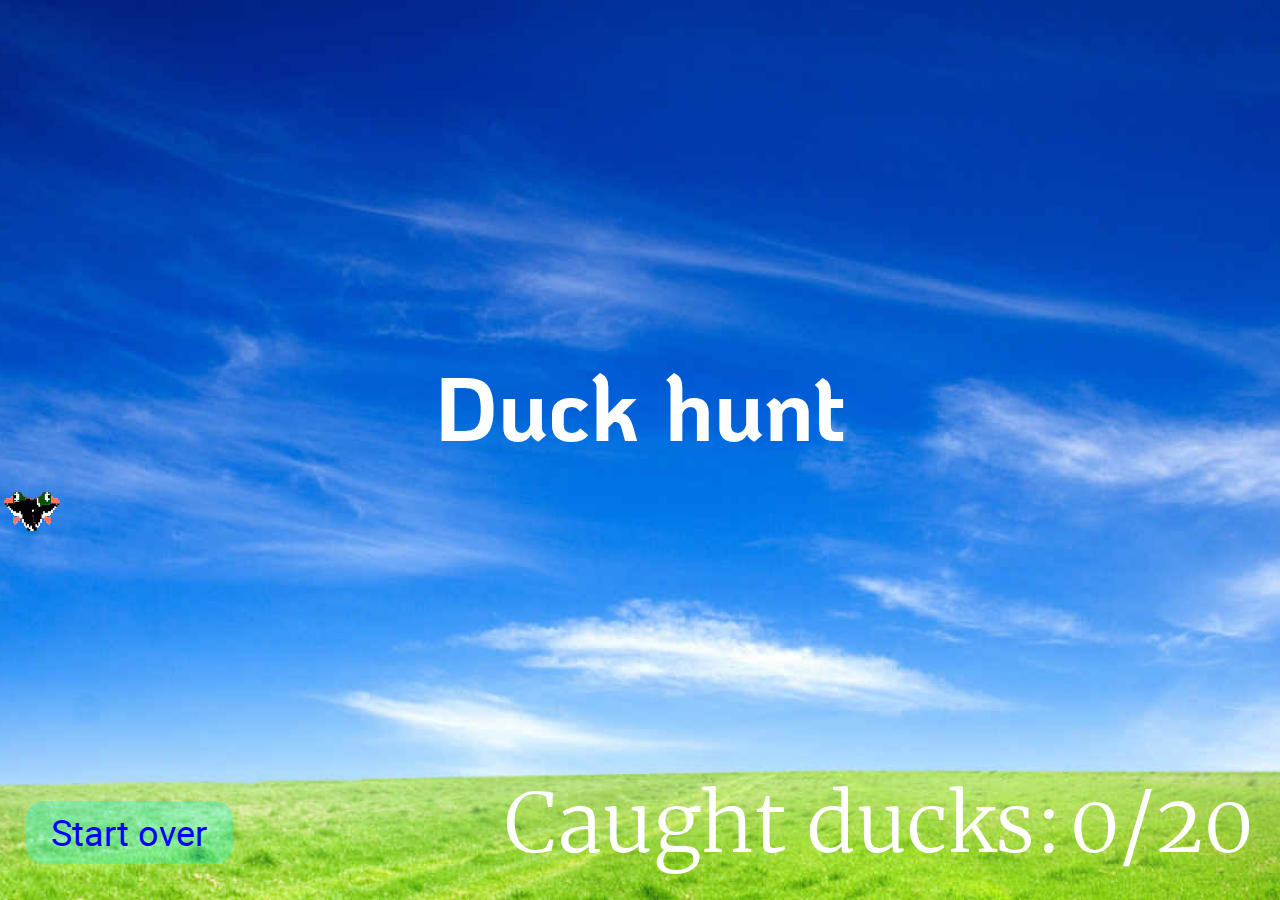
==== commit 6d2a348f: "1. Add the image "favicon.ico" to the "img" folder; 2. Add the "audio" folder; 3. Add two audio file" ====
--- a/index.html
+++ b/index.html
@@ -5,6 +5,7 @@
     <meta http-equiv="X-UA-Compatible" content="IE=edge">
     <meta name="viewport" content="width=device-width, initial-scale=1.0">
     <link rel="stylesheet" href="styles/style.css">
+    <link rel="shortcut icon" type="image/icon" href="img/favicon.ico"/>
     <link rel="preconnect" href="https://fonts.gstatic.com">
     <link href="https://fonts.googleapis.com/css2?family=Oswald:wght@300;400;500&display=swap" rel="stylesheet">
     <title>Duck hunt</title>
@@ -136,6 +137,12 @@
         </div>
         <div class="play_field__land">
             <button class="play_field__land__button" onClick="window.location.reload()">Start over</button>
+            <!-- /**
+            * ! В некоторых браузерах звук в теге "audio" не воспроизводится автоматически из-за политики некоторых браузеров:
+            */ -->
+            <audio class="play_field__land__audio" autoplay loop>
+                <source src="audio/seraya-utka-golos-7.mp3" type="audio/mpeg" media="all">
+            </audio>
             <p class="play_field__land__count">Caught ducks:</p>
         </div>
     </section>
--- a/styles/style.css
+++ b/styles/style.css
@@ -102,19 +102,801 @@
 @-webkit-keyframes duck_fly-1 {
   0% {
     left: -5vw;
+    bottom: 63%;
+  }
+  25% {
+    left: 25vw;
+    bottom: 30%;
+  }
+  50% {
+    left: 50vw;
+    bottom: 55%;
+  }
+  75% {
+    left: 75vw;
+    bottom: 21%;
+  }
+  100% {
+    left: 100vw;
+    bottom: 10%;
+  }
+}
+
+@keyframes duck_fly-1 {
+  0% {
+    left: -5vw;
+    bottom: 63%;
+  }
+  25% {
+    left: 25vw;
+    bottom: 30%;
+  }
+  50% {
+    left: 50vw;
+    bottom: 55%;
+  }
+  75% {
+    left: 75vw;
+    bottom: 21%;
+  }
+  100% {
+    left: 100vw;
+    bottom: 10%;
+  }
+}
+
+@-webkit-keyframes duck_fly-2 {
+  0% {
+    left: -5vw;
+    bottom: 34%;
+  }
+  25% {
+    left: 25vw;
+    bottom: 46%;
+  }
+  50% {
+    left: 50vw;
+    bottom: 29%;
+  }
+  75% {
+    left: 75vw;
+    bottom: 20%;
+  }
+  100% {
+    left: 100vw;
+    bottom: 46%;
+  }
+}
+
+@keyframes duck_fly-2 {
+  0% {
+    left: -5vw;
+    bottom: 34%;
+  }
+  25% {
+    left: 25vw;
+    bottom: 46%;
+  }
+  50% {
+    left: 50vw;
+    bottom: 29%;
+  }
+  75% {
+    left: 75vw;
+    bottom: 20%;
+  }
+  100% {
+    left: 100vw;
+    bottom: 46%;
+  }
+}
+
+@-webkit-keyframes duck_fly-3 {
+  0% {
+    left: -5vw;
+    bottom: 61%;
+  }
+  25% {
+    left: 25vw;
+    bottom: 72%;
+  }
+  50% {
+    left: 50vw;
+    bottom: 39%;
+  }
+  75% {
+    left: 75vw;
+    bottom: 56%;
+  }
+  100% {
+    left: 100vw;
+    bottom: 65%;
+  }
+}
+
+@keyframes duck_fly-3 {
+  0% {
+    left: -5vw;
+    bottom: 61%;
+  }
+  25% {
+    left: 25vw;
+    bottom: 72%;
+  }
+  50% {
+    left: 50vw;
+    bottom: 39%;
+  }
+  75% {
+    left: 75vw;
+    bottom: 56%;
+  }
+  100% {
+    left: 100vw;
+    bottom: 65%;
+  }
+}
+
+@-webkit-keyframes duck_fly-4 {
+  0% {
+    left: -5vw;
+    bottom: 41%;
+  }
+  25% {
+    left: 25vw;
+    bottom: 45%;
+  }
+  50% {
+    left: 50vw;
+    bottom: 69%;
+  }
+  75% {
+    left: 75vw;
+    bottom: 46%;
+  }
+  100% {
+    left: 100vw;
+    bottom: 32%;
+  }
+}
+
+@keyframes duck_fly-4 {
+  0% {
+    left: -5vw;
+    bottom: 41%;
+  }
+  25% {
+    left: 25vw;
+    bottom: 45%;
+  }
+  50% {
+    left: 50vw;
+    bottom: 69%;
+  }
+  75% {
+    left: 75vw;
+    bottom: 46%;
+  }
+  100% {
+    left: 100vw;
+    bottom: 32%;
+  }
+}
+
+@-webkit-keyframes duck_fly-5 {
+  0% {
+    left: -5vw;
+    bottom: 32%;
+  }
+  25% {
+    left: 25vw;
+    bottom: 9%;
+  }
+  50% {
+    left: 50vw;
+    bottom: 63%;
+  }
+  75% {
+    left: 75vw;
+    bottom: 79%;
+  }
+  100% {
+    left: 100vw;
+    bottom: 29%;
+  }
+}
+
+@keyframes duck_fly-5 {
+  0% {
+    left: -5vw;
+    bottom: 32%;
+  }
+  25% {
+    left: 25vw;
+    bottom: 9%;
+  }
+  50% {
+    left: 50vw;
+    bottom: 63%;
+  }
+  75% {
+    left: 75vw;
+    bottom: 79%;
+  }
+  100% {
+    left: 100vw;
+    bottom: 29%;
+  }
+}
+
+@-webkit-keyframes duck_fly-6 {
+  0% {
+    left: -5vw;
+    bottom: 65%;
+  }
+  25% {
+    left: 25vw;
+    bottom: 5%;
+  }
+  50% {
+    left: 50vw;
+    bottom: 4%;
+  }
+  75% {
+    left: 75vw;
+    bottom: 26%;
+  }
+  100% {
+    left: 100vw;
+    bottom: 55%;
+  }
+}
+
+@keyframes duck_fly-6 {
+  0% {
+    left: -5vw;
+    bottom: 65%;
+  }
+  25% {
+    left: 25vw;
+    bottom: 5%;
+  }
+  50% {
+    left: 50vw;
+    bottom: 4%;
+  }
+  75% {
+    left: 75vw;
+    bottom: 26%;
+  }
+  100% {
+    left: 100vw;
+    bottom: 55%;
+  }
+}
+
+@-webkit-keyframes duck_fly-7 {
+  0% {
+    left: -5vw;
+    bottom: 12%;
+  }
+  25% {
+    left: 25vw;
     bottom: 44%;
   }
-  25% {
-    left: 25vw;
+  50% {
+    left: 50vw;
     bottom: 28%;
   }
-  50% {
-    left: 50vw;
-    bottom: 75%;
-  }
-  75% {
-    left: 75vw;
-    bottom: 4%;
+  75% {
+    left: 75vw;
+    bottom: 45%;
+  }
+  100% {
+    left: 100vw;
+    bottom: 36%;
+  }
+}
+
+@keyframes duck_fly-7 {
+  0% {
+    left: -5vw;
+    bottom: 12%;
+  }
+  25% {
+    left: 25vw;
+    bottom: 44%;
+  }
+  50% {
+    left: 50vw;
+    bottom: 28%;
+  }
+  75% {
+    left: 75vw;
+    bottom: 45%;
+  }
+  100% {
+    left: 100vw;
+    bottom: 36%;
+  }
+}
+
+@-webkit-keyframes duck_fly-8 {
+  0% {
+    left: -5vw;
+    bottom: 11%;
+  }
+  25% {
+    left: 25vw;
+    bottom: 68%;
+  }
+  50% {
+    left: 50vw;
+    bottom: 67%;
+  }
+  75% {
+    left: 75vw;
+    bottom: 83%;
+  }
+  100% {
+    left: 100vw;
+    bottom: 25%;
+  }
+}
+
+@keyframes duck_fly-8 {
+  0% {
+    left: -5vw;
+    bottom: 11%;
+  }
+  25% {
+    left: 25vw;
+    bottom: 68%;
+  }
+  50% {
+    left: 50vw;
+    bottom: 67%;
+  }
+  75% {
+    left: 75vw;
+    bottom: 83%;
+  }
+  100% {
+    left: 100vw;
+    bottom: 25%;
+  }
+}
+
+@-webkit-keyframes duck_fly-9 {
+  0% {
+    left: -5vw;
+    bottom: 51%;
+  }
+  25% {
+    left: 25vw;
+    bottom: 29%;
+  }
+  50% {
+    left: 50vw;
+    bottom: 8%;
+  }
+  75% {
+    left: 75vw;
+    bottom: 18%;
+  }
+  100% {
+    left: 100vw;
+    bottom: 62%;
+  }
+}
+
+@keyframes duck_fly-9 {
+  0% {
+    left: -5vw;
+    bottom: 51%;
+  }
+  25% {
+    left: 25vw;
+    bottom: 29%;
+  }
+  50% {
+    left: 50vw;
+    bottom: 8%;
+  }
+  75% {
+    left: 75vw;
+    bottom: 18%;
+  }
+  100% {
+    left: 100vw;
+    bottom: 62%;
+  }
+}
+
+@-webkit-keyframes duck_fly-10 {
+  0% {
+    left: -5vw;
+    bottom: 48%;
+  }
+  25% {
+    left: 25vw;
+    bottom: 72%;
+  }
+  50% {
+    left: 50vw;
+    bottom: 49%;
+  }
+  75% {
+    left: 75vw;
+    bottom: 87%;
+  }
+  100% {
+    left: 100vw;
+    bottom: 78%;
+  }
+}
+
+@keyframes duck_fly-10 {
+  0% {
+    left: -5vw;
+    bottom: 48%;
+  }
+  25% {
+    left: 25vw;
+    bottom: 72%;
+  }
+  50% {
+    left: 50vw;
+    bottom: 49%;
+  }
+  75% {
+    left: 75vw;
+    bottom: 87%;
+  }
+  100% {
+    left: 100vw;
+    bottom: 78%;
+  }
+}
+
+@-webkit-keyframes duck_fly-11 {
+  0% {
+    left: -5vw;
+    bottom: 25%;
+  }
+  25% {
+    left: 25vw;
+    bottom: 7%;
+  }
+  50% {
+    left: 50vw;
+    bottom: 40%;
+  }
+  75% {
+    left: 75vw;
+    bottom: 31%;
+  }
+  100% {
+    left: 100vw;
+    bottom: 33%;
+  }
+}
+
+@keyframes duck_fly-11 {
+  0% {
+    left: -5vw;
+    bottom: 25%;
+  }
+  25% {
+    left: 25vw;
+    bottom: 7%;
+  }
+  50% {
+    left: 50vw;
+    bottom: 40%;
+  }
+  75% {
+    left: 75vw;
+    bottom: 31%;
+  }
+  100% {
+    left: 100vw;
+    bottom: 33%;
+  }
+}
+
+@-webkit-keyframes duck_fly-12 {
+  0% {
+    left: -5vw;
+    bottom: 54%;
+  }
+  25% {
+    left: 25vw;
+    bottom: 86%;
+  }
+  50% {
+    left: 50vw;
+    bottom: 29%;
+  }
+  75% {
+    left: 75vw;
+    bottom: 31%;
+  }
+  100% {
+    left: 100vw;
+    bottom: 18%;
+  }
+}
+
+@keyframes duck_fly-12 {
+  0% {
+    left: -5vw;
+    bottom: 54%;
+  }
+  25% {
+    left: 25vw;
+    bottom: 86%;
+  }
+  50% {
+    left: 50vw;
+    bottom: 29%;
+  }
+  75% {
+    left: 75vw;
+    bottom: 31%;
+  }
+  100% {
+    left: 100vw;
+    bottom: 18%;
+  }
+}
+
+@-webkit-keyframes duck_fly-13 {
+  0% {
+    left: -5vw;
+    bottom: 24%;
+  }
+  25% {
+    left: 25vw;
+    bottom: 14%;
+  }
+  50% {
+    left: 50vw;
+    bottom: 6%;
+  }
+  75% {
+    left: 75vw;
+    bottom: 52%;
+  }
+  100% {
+    left: 100vw;
+    bottom: 86%;
+  }
+}
+
+@keyframes duck_fly-13 {
+  0% {
+    left: -5vw;
+    bottom: 24%;
+  }
+  25% {
+    left: 25vw;
+    bottom: 14%;
+  }
+  50% {
+    left: 50vw;
+    bottom: 6%;
+  }
+  75% {
+    left: 75vw;
+    bottom: 52%;
+  }
+  100% {
+    left: 100vw;
+    bottom: 86%;
+  }
+}
+
+@-webkit-keyframes duck_fly-14 {
+  0% {
+    left: -5vw;
+    bottom: 85%;
+  }
+  25% {
+    left: 25vw;
+    bottom: 81%;
+  }
+  50% {
+    left: 50vw;
+    bottom: 57%;
+  }
+  75% {
+    left: 75vw;
+    bottom: 16%;
+  }
+  100% {
+    left: 100vw;
+    bottom: 38%;
+  }
+}
+
+@keyframes duck_fly-14 {
+  0% {
+    left: -5vw;
+    bottom: 85%;
+  }
+  25% {
+    left: 25vw;
+    bottom: 81%;
+  }
+  50% {
+    left: 50vw;
+    bottom: 57%;
+  }
+  75% {
+    left: 75vw;
+    bottom: 16%;
+  }
+  100% {
+    left: 100vw;
+    bottom: 38%;
+  }
+}
+
+@-webkit-keyframes duck_fly-15 {
+  0% {
+    left: -5vw;
+    bottom: 2%;
+  }
+  25% {
+    left: 25vw;
+    bottom: 46%;
+  }
+  50% {
+    left: 50vw;
+    bottom: 58%;
+  }
+  75% {
+    left: 75vw;
+    bottom: 72%;
+  }
+  100% {
+    left: 100vw;
+    bottom: 44%;
+  }
+}
+
+@keyframes duck_fly-15 {
+  0% {
+    left: -5vw;
+    bottom: 2%;
+  }
+  25% {
+    left: 25vw;
+    bottom: 46%;
+  }
+  50% {
+    left: 50vw;
+    bottom: 58%;
+  }
+  75% {
+    left: 75vw;
+    bottom: 72%;
+  }
+  100% {
+    left: 100vw;
+    bottom: 44%;
+  }
+}
+
+@-webkit-keyframes duck_fly-16 {
+  0% {
+    left: -5vw;
+    bottom: 6%;
+  }
+  25% {
+    left: 25vw;
+    bottom: 72%;
+  }
+  50% {
+    left: 50vw;
+    bottom: 68%;
+  }
+  75% {
+    left: 75vw;
+    bottom: 79%;
+  }
+  100% {
+    left: 100vw;
+    bottom: 74%;
+  }
+}
+
+@keyframes duck_fly-16 {
+  0% {
+    left: -5vw;
+    bottom: 6%;
+  }
+  25% {
+    left: 25vw;
+    bottom: 72%;
+  }
+  50% {
+    left: 50vw;
+    bottom: 68%;
+  }
+  75% {
+    left: 75vw;
+    bottom: 79%;
+  }
+  100% {
+    left: 100vw;
+    bottom: 74%;
+  }
+}
+
+@-webkit-keyframes duck_fly-17 {
+  0% {
+    left: -5vw;
+    bottom: 45%;
+  }
+  25% {
+    left: 25vw;
+    bottom: 89%;
+  }
+  50% {
+    left: 50vw;
+    bottom: 29%;
+  }
+  75% {
+    left: 75vw;
+    bottom: 33%;
+  }
+  100% {
+    left: 100vw;
+    bottom: 16%;
+  }
+}
+
+@keyframes duck_fly-17 {
+  0% {
+    left: -5vw;
+    bottom: 45%;
+  }
+  25% {
+    left: 25vw;
+    bottom: 89%;
+  }
+  50% {
+    left: 50vw;
+    bottom: 29%;
+  }
+  75% {
+    left: 75vw;
+    bottom: 33%;
+  }
+  100% {
+    left: 100vw;
+    bottom: 16%;
+  }
+}
+
+@-webkit-keyframes duck_fly-18 {
+  0% {
+    left: -5vw;
+    bottom: 90%;
+  }
+  25% {
+    left: 25vw;
+    bottom: 35%;
+  }
+  50% {
+    left: 50vw;
+    bottom: 15%;
+  }
+  75% {
+    left: 75vw;
+    bottom: 60%;
   }
   100% {
     left: 100vw;
@@ -122,22 +904,22 @@
   }
 }
 
-@keyframes duck_fly-1 {
-  0% {
-    left: -5vw;
-    bottom: 44%;
-  }
-  25% {
-    left: 25vw;
-    bottom: 28%;
-  }
-  50% {
-    left: 50vw;
-    bottom: 75%;
-  }
-  75% {
-    left: 75vw;
-    bottom: 4%;
+@keyframes duck_fly-18 {
+  0% {
+    left: -5vw;
+    bottom: 90%;
+  }
+  25% {
+    left: 25vw;
+    bottom: 35%;
+  }
+  50% {
+    left: 50vw;
+    bottom: 15%;
+  }
+  75% {
+    left: 75vw;
+    bottom: 60%;
   }
   100% {
     left: 100vw;
@@ -145,194 +927,10 @@
   }
 }
 
-@-webkit-keyframes duck_fly-2 {
-  0% {
-    left: -5vw;
-    bottom: 2%;
-  }
-  25% {
-    left: 25vw;
-    bottom: 32%;
-  }
-  50% {
-    left: 50vw;
-    bottom: 18%;
-  }
-  75% {
-    left: 75vw;
-    bottom: 15%;
-  }
-  100% {
-    left: 100vw;
-    bottom: 14%;
-  }
-}
-
-@keyframes duck_fly-2 {
-  0% {
-    left: -5vw;
-    bottom: 2%;
-  }
-  25% {
-    left: 25vw;
-    bottom: 32%;
-  }
-  50% {
-    left: 50vw;
-    bottom: 18%;
-  }
-  75% {
-    left: 75vw;
-    bottom: 15%;
-  }
-  100% {
-    left: 100vw;
-    bottom: 14%;
-  }
-}
-
-@-webkit-keyframes duck_fly-3 {
-  0% {
-    left: -5vw;
-    bottom: 8%;
-  }
-  25% {
-    left: 25vw;
-    bottom: 84%;
-  }
-  50% {
-    left: 50vw;
-    bottom: 6%;
-  }
-  75% {
-    left: 75vw;
-    bottom: 37%;
-  }
-  100% {
-    left: 100vw;
-    bottom: 42%;
-  }
-}
-
-@keyframes duck_fly-3 {
-  0% {
-    left: -5vw;
-    bottom: 8%;
-  }
-  25% {
-    left: 25vw;
-    bottom: 84%;
-  }
-  50% {
-    left: 50vw;
-    bottom: 6%;
-  }
-  75% {
-    left: 75vw;
-    bottom: 37%;
-  }
-  100% {
-    left: 100vw;
-    bottom: 42%;
-  }
-}
-
-@-webkit-keyframes duck_fly-4 {
-  0% {
-    left: -5vw;
-    bottom: 76%;
-  }
-  25% {
-    left: 25vw;
-    bottom: 33%;
-  }
-  50% {
-    left: 50vw;
-    bottom: 27%;
-  }
-  75% {
-    left: 75vw;
-    bottom: 54%;
-  }
-  100% {
-    left: 100vw;
-    bottom: 81%;
-  }
-}
-
-@keyframes duck_fly-4 {
-  0% {
-    left: -5vw;
-    bottom: 76%;
-  }
-  25% {
-    left: 25vw;
-    bottom: 33%;
-  }
-  50% {
-    left: 50vw;
-    bottom: 27%;
-  }
-  75% {
-    left: 75vw;
-    bottom: 54%;
-  }
-  100% {
-    left: 100vw;
-    bottom: 81%;
-  }
-}
-
-@-webkit-keyframes duck_fly-5 {
-  0% {
-    left: -5vw;
-    bottom: 54%;
-  }
-  25% {
-    left: 25vw;
-    bottom: 86%;
-  }
-  50% {
-    left: 50vw;
-    bottom: 17%;
-  }
-  75% {
-    left: 75vw;
-    bottom: 29%;
-  }
-  100% {
-    left: 100vw;
-    bottom: 1%;
-  }
-}
-
-@keyframes duck_fly-5 {
-  0% {
-    left: -5vw;
-    bottom: 54%;
-  }
-  25% {
-    left: 25vw;
-    bottom: 86%;
-  }
-  50% {
-    left: 50vw;
-    bottom: 17%;
-  }
-  75% {
-    left: 75vw;
-    bottom: 29%;
-  }
-  100% {
-    left: 100vw;
-    bottom: 1%;
-  }
-}
-
-@-webkit-keyframes duck_fly-6 {
-  0% {
-    left: -5vw;
-    bottom: 39%;
+@-webkit-keyframes duck_fly-19 {
+  0% {
+    left: -5vw;
+    bottom: 3%;
   }
   25% {
     left: 25vw;
@@ -340,22 +938,22 @@
   }
   50% {
     left: 50vw;
-    bottom: 27%;
-  }
-  75% {
-    left: 75vw;
-    bottom: 6%;
-  }
-  100% {
-    left: 100vw;
-    bottom: 39%;
-  }
-}
-
-@keyframes duck_fly-6 {
-  0% {
-    left: -5vw;
-    bottom: 39%;
+    bottom: 69%;
+  }
+  75% {
+    left: 75vw;
+    bottom: 40%;
+  }
+  100% {
+    left: 100vw;
+    bottom: 88%;
+  }
+}
+
+@keyframes duck_fly-19 {
+  0% {
+    left: -5vw;
+    bottom: 3%;
   }
   25% {
     left: 25vw;
@@ -363,659 +961,61 @@
   }
   50% {
     left: 50vw;
-    bottom: 27%;
-  }
-  75% {
-    left: 75vw;
-    bottom: 6%;
-  }
-  100% {
-    left: 100vw;
-    bottom: 39%;
-  }
-}
-
-@-webkit-keyframes duck_fly-7 {
-  0% {
-    left: -5vw;
-    bottom: 28%;
-  }
-  25% {
-    left: 25vw;
-    bottom: 46%;
-  }
-  50% {
-    left: 50vw;
-    bottom: 13%;
-  }
-  75% {
-    left: 75vw;
-    bottom: 81%;
-  }
-  100% {
-    left: 100vw;
-    bottom: 24%;
-  }
-}
-
-@keyframes duck_fly-7 {
-  0% {
-    left: -5vw;
-    bottom: 28%;
-  }
-  25% {
-    left: 25vw;
-    bottom: 46%;
-  }
-  50% {
-    left: 50vw;
-    bottom: 13%;
-  }
-  75% {
-    left: 75vw;
-    bottom: 81%;
-  }
-  100% {
-    left: 100vw;
-    bottom: 24%;
-  }
-}
-
-@-webkit-keyframes duck_fly-8 {
-  0% {
-    left: -5vw;
-    bottom: 24%;
-  }
-  25% {
-    left: 25vw;
-    bottom: 72%;
-  }
-  50% {
-    left: 50vw;
-    bottom: 67%;
-  }
-  75% {
-    left: 75vw;
-    bottom: 58%;
-  }
-  100% {
-    left: 100vw;
-    bottom: 79%;
-  }
-}
-
-@keyframes duck_fly-8 {
-  0% {
-    left: -5vw;
-    bottom: 24%;
-  }
-  25% {
-    left: 25vw;
-    bottom: 72%;
-  }
-  50% {
-    left: 50vw;
-    bottom: 67%;
-  }
-  75% {
-    left: 75vw;
-    bottom: 58%;
-  }
-  100% {
-    left: 100vw;
-    bottom: 79%;
-  }
-}
-
-@-webkit-keyframes duck_fly-9 {
-  0% {
-    left: -5vw;
-    bottom: 7%;
-  }
-  25% {
-    left: 25vw;
+    bottom: 69%;
+  }
+  75% {
+    left: 75vw;
     bottom: 40%;
   }
-  50% {
-    left: 50vw;
-    bottom: 30%;
-  }
-  75% {
-    left: 75vw;
-    bottom: 3%;
-  }
-  100% {
-    left: 100vw;
-    bottom: 57%;
-  }
-}
-
-@keyframes duck_fly-9 {
-  0% {
-    left: -5vw;
-    bottom: 7%;
-  }
-  25% {
-    left: 25vw;
-    bottom: 40%;
-  }
-  50% {
-    left: 50vw;
-    bottom: 30%;
-  }
-  75% {
-    left: 75vw;
-    bottom: 3%;
-  }
-  100% {
-    left: 100vw;
-    bottom: 57%;
-  }
-}
-
-@-webkit-keyframes duck_fly-10 {
-  0% {
-    left: -5vw;
-    bottom: 63%;
-  }
-  25% {
-    left: 25vw;
-    bottom: 71%;
-  }
-  50% {
-    left: 50vw;
-    bottom: 7%;
-  }
-  75% {
-    left: 75vw;
-    bottom: 84%;
-  }
-  100% {
-    left: 100vw;
-    bottom: 64%;
-  }
-}
-
-@keyframes duck_fly-10 {
-  0% {
-    left: -5vw;
-    bottom: 63%;
-  }
-  25% {
-    left: 25vw;
-    bottom: 71%;
-  }
-  50% {
-    left: 50vw;
-    bottom: 7%;
-  }
-  75% {
-    left: 75vw;
-    bottom: 84%;
-  }
-  100% {
-    left: 100vw;
-    bottom: 64%;
-  }
-}
-
-@-webkit-keyframes duck_fly-11 {
-  0% {
-    left: -5vw;
-    bottom: 84%;
-  }
-  25% {
-    left: 25vw;
-    bottom: 44%;
-  }
-  50% {
-    left: 50vw;
-    bottom: 31%;
-  }
-  75% {
-    left: 75vw;
-    bottom: 63%;
-  }
-  100% {
-    left: 100vw;
-    bottom: 30%;
-  }
-}
-
-@keyframes duck_fly-11 {
-  0% {
-    left: -5vw;
-    bottom: 84%;
-  }
-  25% {
-    left: 25vw;
-    bottom: 44%;
-  }
-  50% {
-    left: 50vw;
-    bottom: 31%;
-  }
-  75% {
-    left: 75vw;
-    bottom: 63%;
-  }
-  100% {
-    left: 100vw;
-    bottom: 30%;
-  }
-}
-
-@-webkit-keyframes duck_fly-12 {
-  0% {
-    left: -5vw;
-    bottom: 14%;
-  }
-  25% {
-    left: 25vw;
-    bottom: 15%;
-  }
-  50% {
-    left: 50vw;
-    bottom: 39%;
-  }
-  75% {
-    left: 75vw;
-    bottom: 81%;
-  }
-  100% {
-    left: 100vw;
-    bottom: 44%;
-  }
-}
-
-@keyframes duck_fly-12 {
-  0% {
-    left: -5vw;
-    bottom: 14%;
-  }
-  25% {
-    left: 25vw;
-    bottom: 15%;
-  }
-  50% {
-    left: 50vw;
-    bottom: 39%;
-  }
-  75% {
-    left: 75vw;
-    bottom: 81%;
-  }
-  100% {
-    left: 100vw;
-    bottom: 44%;
-  }
-}
-
-@-webkit-keyframes duck_fly-13 {
-  0% {
-    left: -5vw;
-    bottom: 46%;
-  }
-  25% {
-    left: 25vw;
-    bottom: 27%;
-  }
-  50% {
-    left: 50vw;
-    bottom: 21%;
-  }
-  75% {
-    left: 75vw;
-    bottom: 33%;
-  }
-  100% {
-    left: 100vw;
-    bottom: 39%;
-  }
-}
-
-@keyframes duck_fly-13 {
-  0% {
-    left: -5vw;
-    bottom: 46%;
-  }
-  25% {
-    left: 25vw;
-    bottom: 27%;
-  }
-  50% {
-    left: 50vw;
-    bottom: 21%;
-  }
-  75% {
-    left: 75vw;
-    bottom: 33%;
-  }
-  100% {
-    left: 100vw;
-    bottom: 39%;
-  }
-}
-
-@-webkit-keyframes duck_fly-14 {
-  0% {
-    left: -5vw;
-    bottom: 4%;
-  }
-  25% {
-    left: 25vw;
-    bottom: 57%;
-  }
-  50% {
-    left: 50vw;
-    bottom: 27%;
-  }
-  75% {
-    left: 75vw;
-    bottom: 73%;
-  }
-  100% {
-    left: 100vw;
-    bottom: 84%;
-  }
-}
-
-@keyframes duck_fly-14 {
-  0% {
-    left: -5vw;
-    bottom: 4%;
-  }
-  25% {
-    left: 25vw;
-    bottom: 57%;
-  }
-  50% {
-    left: 50vw;
-    bottom: 27%;
-  }
-  75% {
-    left: 75vw;
-    bottom: 73%;
-  }
-  100% {
-    left: 100vw;
-    bottom: 84%;
-  }
-}
-
-@-webkit-keyframes duck_fly-15 {
-  0% {
-    left: -5vw;
-    bottom: 63%;
-  }
-  25% {
-    left: 25vw;
-    bottom: 70%;
-  }
-  50% {
-    left: 50vw;
-    bottom: 83%;
-  }
-  75% {
-    left: 75vw;
-    bottom: 86%;
-  }
-  100% {
-    left: 100vw;
-    bottom: 31%;
-  }
-}
-
-@keyframes duck_fly-15 {
-  0% {
-    left: -5vw;
-    bottom: 63%;
-  }
-  25% {
-    left: 25vw;
-    bottom: 70%;
-  }
-  50% {
-    left: 50vw;
-    bottom: 83%;
-  }
-  75% {
-    left: 75vw;
-    bottom: 86%;
-  }
-  100% {
-    left: 100vw;
-    bottom: 31%;
-  }
-}
-
-@-webkit-keyframes duck_fly-16 {
-  0% {
-    left: -5vw;
+  100% {
+    left: 100vw;
+    bottom: 88%;
+  }
+}
+
+@-webkit-keyframes duck_fly-20 {
+  0% {
+    left: -5vw;
+    bottom: 12%;
+  }
+  25% {
+    left: 25vw;
+    bottom: 10%;
+  }
+  50% {
+    left: 50vw;
+    bottom: 9%;
+  }
+  75% {
+    left: 75vw;
+    bottom: 78%;
+  }
+  100% {
+    left: 100vw;
     bottom: 16%;
   }
-  25% {
-    left: 25vw;
-    bottom: 22%;
-  }
-  50% {
-    left: 50vw;
-    bottom: 7%;
-  }
-  75% {
-    left: 75vw;
-    bottom: 21%;
-  }
-  100% {
-    left: 100vw;
-    bottom: 65%;
-  }
-}
-
-@keyframes duck_fly-16 {
-  0% {
-    left: -5vw;
+}
+
+@keyframes duck_fly-20 {
+  0% {
+    left: -5vw;
+    bottom: 12%;
+  }
+  25% {
+    left: 25vw;
+    bottom: 10%;
+  }
+  50% {
+    left: 50vw;
+    bottom: 9%;
+  }
+  75% {
+    left: 75vw;
+    bottom: 78%;
+  }
+  100% {
+    left: 100vw;
     bottom: 16%;
-  }
-  25% {
-    left: 25vw;
-    bottom: 22%;
-  }
-  50% {
-    left: 50vw;
-    bottom: 7%;
-  }
-  75% {
-    left: 75vw;
-    bottom: 21%;
-  }
-  100% {
-    left: 100vw;
-    bottom: 65%;
-  }
-}
-
-@-webkit-keyframes duck_fly-17 {
-  0% {
-    left: -5vw;
-    bottom: 30%;
-  }
-  25% {
-    left: 25vw;
-    bottom: 48%;
-  }
-  50% {
-    left: 50vw;
-    bottom: 28%;
-  }
-  75% {
-    left: 75vw;
-    bottom: 63%;
-  }
-  100% {
-    left: 100vw;
-    bottom: 65%;
-  }
-}
-
-@keyframes duck_fly-17 {
-  0% {
-    left: -5vw;
-    bottom: 30%;
-  }
-  25% {
-    left: 25vw;
-    bottom: 48%;
-  }
-  50% {
-    left: 50vw;
-    bottom: 28%;
-  }
-  75% {
-    left: 75vw;
-    bottom: 63%;
-  }
-  100% {
-    left: 100vw;
-    bottom: 65%;
-  }
-}
-
-@-webkit-keyframes duck_fly-18 {
-  0% {
-    left: -5vw;
-    bottom: 13%;
-  }
-  25% {
-    left: 25vw;
-    bottom: 64%;
-  }
-  50% {
-    left: 50vw;
-    bottom: 20%;
-  }
-  75% {
-    left: 75vw;
-    bottom: 23%;
-  }
-  100% {
-    left: 100vw;
-    bottom: 21%;
-  }
-}
-
-@keyframes duck_fly-18 {
-  0% {
-    left: -5vw;
-    bottom: 13%;
-  }
-  25% {
-    left: 25vw;
-    bottom: 64%;
-  }
-  50% {
-    left: 50vw;
-    bottom: 20%;
-  }
-  75% {
-    left: 75vw;
-    bottom: 23%;
-  }
-  100% {
-    left: 100vw;
-    bottom: 21%;
-  }
-}
-
-@-webkit-keyframes duck_fly-19 {
-  0% {
-    left: -5vw;
-    bottom: 55%;
-  }
-  25% {
-    left: 25vw;
-    bottom: 86%;
-  }
-  50% {
-    left: 50vw;
-    bottom: 48%;
-  }
-  75% {
-    left: 75vw;
-    bottom: 61%;
-  }
-  100% {
-    left: 100vw;
-    bottom: 29%;
-  }
-}
-
-@keyframes duck_fly-19 {
-  0% {
-    left: -5vw;
-    bottom: 55%;
-  }
-  25% {
-    left: 25vw;
-    bottom: 86%;
-  }
-  50% {
-    left: 50vw;
-    bottom: 48%;
-  }
-  75% {
-    left: 75vw;
-    bottom: 61%;
-  }
-  100% {
-    left: 100vw;
-    bottom: 29%;
-  }
-}
-
-@-webkit-keyframes duck_fly-20 {
-  0% {
-    left: -5vw;
-    bottom: 9%;
-  }
-  25% {
-    left: 25vw;
-    bottom: 39%;
-  }
-  50% {
-    left: 50vw;
-    bottom: 42%;
-  }
-  75% {
-    left: 75vw;
-    bottom: 17%;
-  }
-  100% {
-    left: 100vw;
-    bottom: 38%;
-  }
-}
-
-@keyframes duck_fly-20 {
-  0% {
-    left: -5vw;
-    bottom: 9%;
-  }
-  25% {
-    left: 25vw;
-    bottom: 39%;
-  }
-  50% {
-    left: 50vw;
-    bottom: 42%;
-  }
-  75% {
-    left: 75vw;
-    bottom: 17%;
-  }
-  100% {
-    left: 100vw;
-    bottom: 38%;
   }
 }
 
@@ -1084,113 +1084,113 @@
 }
 
 .play_field__sky__duck__label-1 {
-  animation: duck_fly-1 6s linear 15s 1 reverse both;
+  animation: duck_fly-1 3s linear 16s 1 reverse both;
   -webkit-transform: rotateY(180deg);
           transform: rotateY(180deg);
 }
 
 .play_field__sky__duck__label-2 {
-  animation: duck_fly-2 5s linear 17s 1 reverse both;
+  animation: duck_fly-2 4s linear 16s 1 reverse both;
   -webkit-transform: rotateY(180deg);
           transform: rotateY(180deg);
 }
 
 .play_field__sky__duck__label-3 {
-  animation: duck_fly-3 5s linear 22s 1 reverse both;
+  animation: duck_fly-3 5s linear 25s 1 reverse both;
   -webkit-transform: rotateY(180deg);
           transform: rotateY(180deg);
 }
 
 .play_field__sky__duck__label-4 {
-  animation: duck_fly-4 6s linear 15s 1 reverse both;
+  animation: duck_fly-4 6s linear 24s 1 reverse both;
   -webkit-transform: rotateY(180deg);
           transform: rotateY(180deg);
 }
 
 .play_field__sky__duck__label-5 {
-  animation: duck_fly-5 5s linear 18s 1 reverse both;
+  animation: duck_fly-5 6s linear 30s 1 reverse both;
   -webkit-transform: rotateY(180deg);
           transform: rotateY(180deg);
 }
 
 .play_field__sky__duck__label-6 {
-  -webkit-animation: duck_fly-6 3s linear 25s 1 normal both;
-          animation: duck_fly-6 3s linear 25s 1 normal both;
+  -webkit-animation: duck_fly-6 3s linear 29s 1 normal both;
+          animation: duck_fly-6 3s linear 29s 1 normal both;
 }
 
 .play_field__sky__duck__label-7 {
-  -webkit-animation: duck_fly-7 4s linear 28s 1 normal both;
-          animation: duck_fly-7 4s linear 28s 1 normal both;
+  -webkit-animation: duck_fly-7 4s linear 30s 1 normal both;
+          animation: duck_fly-7 4s linear 30s 1 normal both;
 }
 
 .play_field__sky__duck__label-8 {
-  -webkit-animation: duck_fly-8 6s linear 26s 1 normal both;
-          animation: duck_fly-8 6s linear 26s 1 normal both;
+  -webkit-animation: duck_fly-8 3s linear 28s 1 normal both;
+          animation: duck_fly-8 3s linear 28s 1 normal both;
 }
 
 .play_field__sky__duck__label-9 {
-  -webkit-animation: duck_fly-9 6s linear 35s 1 normal both;
-          animation: duck_fly-9 6s linear 35s 1 normal both;
+  -webkit-animation: duck_fly-9 3s linear 38s 1 normal both;
+          animation: duck_fly-9 3s linear 38s 1 normal both;
 }
 
 .play_field__sky__duck__label-10 {
-  -webkit-animation: duck_fly-10 4s linear 29s 1 normal both;
-          animation: duck_fly-10 4s linear 29s 1 normal both;
+  -webkit-animation: duck_fly-10 3s linear 33s 1 normal both;
+          animation: duck_fly-10 3s linear 33s 1 normal both;
 }
 
 .play_field__sky__duck__label-11 {
-  animation: duck_fly-11 5s linear 29s 1 reverse both;
+  animation: duck_fly-11 3s linear 39s 1 reverse both;
   -webkit-transform: rotateY(180deg);
           transform: rotateY(180deg);
 }
 
 .play_field__sky__duck__label-12 {
-  animation: duck_fly-12 5s linear 33s 1 reverse both;
+  animation: duck_fly-12 3s linear 34s 1 reverse both;
   -webkit-transform: rotateY(180deg);
           transform: rotateY(180deg);
 }
 
 .play_field__sky__duck__label-13 {
-  animation: duck_fly-13 5s linear 37s 1 reverse both;
+  animation: duck_fly-13 3s linear 39s 1 reverse both;
   -webkit-transform: rotateY(180deg);
           transform: rotateY(180deg);
 }
 
 .play_field__sky__duck__label-14 {
-  animation: duck_fly-14 3s linear 39s 1 reverse both;
+  animation: duck_fly-14 3s linear 35s 1 reverse both;
   -webkit-transform: rotateY(180deg);
           transform: rotateY(180deg);
 }
 
 .play_field__sky__duck__label-15 {
-  animation: duck_fly-15 5s linear 42s 1 reverse both;
+  animation: duck_fly-15 6s linear 49s 1 reverse both;
   -webkit-transform: rotateY(180deg);
           transform: rotateY(180deg);
 }
 
 .play_field__sky__duck__label-16 {
-  -webkit-animation: duck_fly-16 6s linear 50s 1 normal both;
-          animation: duck_fly-16 6s linear 50s 1 normal both;
+  -webkit-animation: duck_fly-16 6s linear 51s 1 normal both;
+          animation: duck_fly-16 6s linear 51s 1 normal both;
 }
 
 .play_field__sky__duck__label-17 {
-  -webkit-animation: duck_fly-17 6s linear 53s 1 normal both;
-          animation: duck_fly-17 6s linear 53s 1 normal both;
+  -webkit-animation: duck_fly-17 5s linear 45s 1 normal both;
+          animation: duck_fly-17 5s linear 45s 1 normal both;
 }
 
 .play_field__sky__duck__label-18 {
-  -webkit-animation: duck_fly-18 5s linear 47s 1 normal both;
-          animation: duck_fly-18 5s linear 47s 1 normal both;
+  -webkit-animation: duck_fly-18 3s linear 46s 1 normal both;
+          animation: duck_fly-18 3s linear 46s 1 normal both;
 }
 
 .play_field__sky__duck__label-19 {
-  -webkit-animation: duck_fly-19 4s linear 50s 1 normal both;
-          animation: duck_fly-19 4s linear 50s 1 normal both;
+  -webkit-animation: duck_fly-19 5s linear 46s 1 normal both;
+          animation: duck_fly-19 5s linear 46s 1 normal both;
 }
 
 .play_field__sky__duck__label-20 {
-  -webkit-animation: duck_fly-20 5s linear 50s 1 normal both;
-          animation: duck_fly-20 5s linear 50s 1 normal both;
+  -webkit-animation: duck_fly-20 6s linear 48s 1 normal both;
+          animation: duck_fly-20 6s linear 48s 1 normal both;
 }
 
 .play_field__sky__duck__label__img {
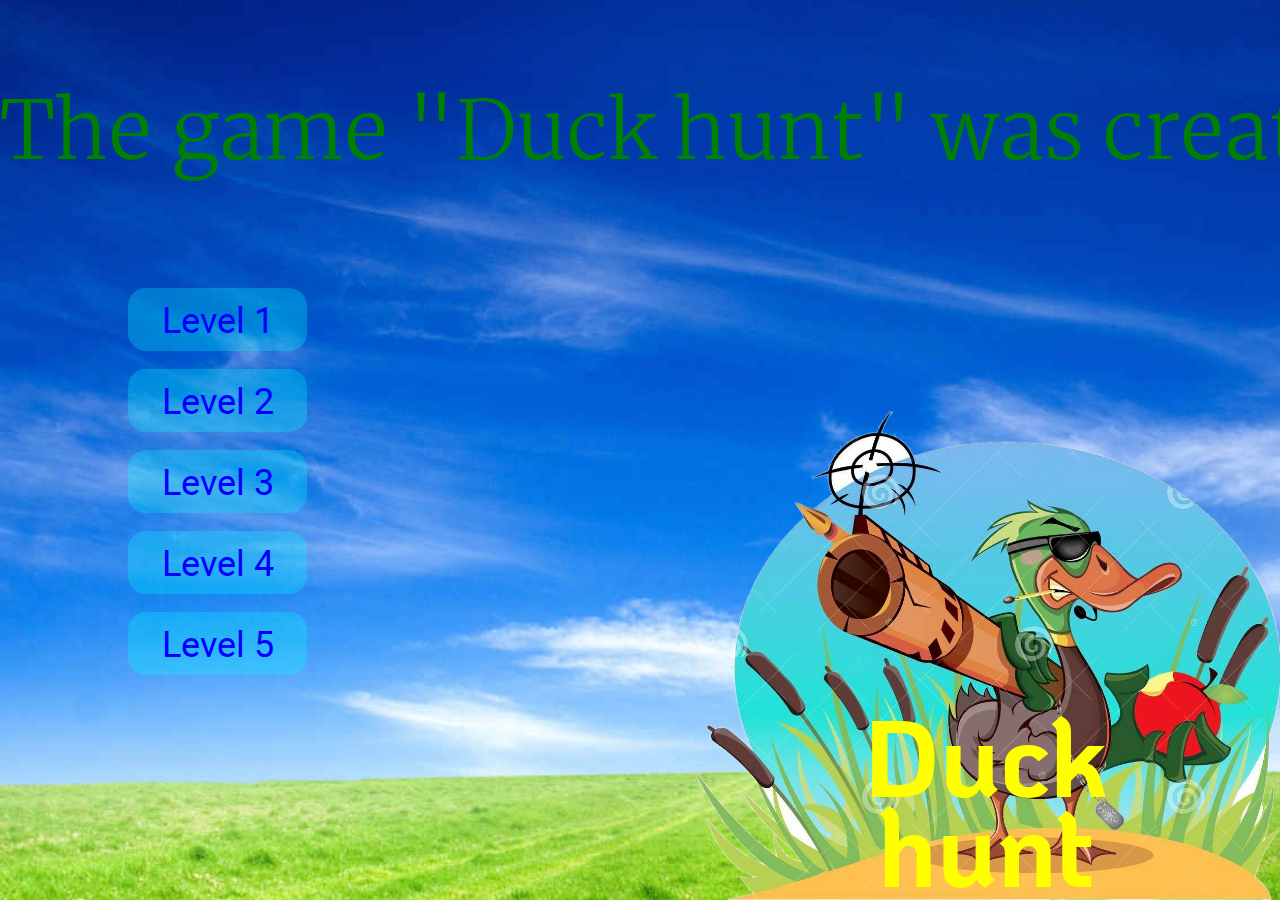
==== commit 12b93fd9: "1. Change one picture in the "img" folder; 2. Add one picture to the "img" folder; 3. Change the nam" ====
--- a/index.html
+++ b/index.html
@@ -12,138 +12,20 @@
 </head>
 <body>
     <section class="play_field">
-        <div class="play_field__sky">
-            <h1 class="play_field__sky__title">Duck hunt</h1>
-            <div class="play_field__sky__duck">
-                <input class="play_field__sky__duck__checkbox" type="checkbox" id="duck_01">
-                <label class="play_field__sky__duck__label play_field__sky__duck__label-1" for="duck_01">
-                    <img class="play_field__sky__duck__label__img" src="img/Duck.gif" alt="Duck">
-                </label>
+        <div class="play_field__ticker">
+            <p class="play_field__ticker__text">The game "Duck hunt" was created using only html and css and nothing else was used.</p>
+        </div>
+        <div class="play_field__main">
+            <div class="play_field__main__menu">
+                <a class="play_field__main__menu__level" href="#" tabindex="1" accesskey="1">Level 1</a>
+                <a class="play_field__main__menu__level" href="#" tabindex="2" accesskey="2">Level 2</a>
+                <a class="play_field__main__menu__level" href="level_03.html" tabindex="3" accesskey="3">Level 3</a>
+                <a class="play_field__main__menu__level" href="#" tabindex="4" accesskey="4">Level 4</a>
+                <a class="play_field__main__menu__level" href="#" tabindex="5" accesskey="5">Level 5</a>
             </div>
-            <div class="play_field__sky__duck">
-                <input class="play_field__sky__duck__checkbox" type="checkbox" id="duck_02">
-                <label class="play_field__sky__duck__label play_field__sky__duck__label-2" for="duck_02">
-                    <img class="play_field__sky__duck__label__img" src="img/Duck.gif" alt="Duck">
-                </label>
+            <div class="play_field__main__sticker">
+                <h1 class="play_field__main__sticker__title">Duck<br>hunt</h1>
             </div>
-            <div class="play_field__sky__duck">
-                <input class="play_field__sky__duck__checkbox" type="checkbox" id="duck_03">
-                <label class="play_field__sky__duck__label play_field__sky__duck__label-3" for="duck_03">
-                    <img class="play_field__sky__duck__label__img" src="img/Duck.gif" alt="Duck">
-                </label>
-            </div>
-            <div class="play_field__sky__duck">
-                <input class="play_field__sky__duck__checkbox" type="checkbox" id="duck_04">
-                <label class="play_field__sky__duck__label play_field__sky__duck__label-4" for="duck_04">
-                    <img class="play_field__sky__duck__label__img" src="img/Duck.gif" alt="Duck">
-                </label>
-            </div>
-            <div class="play_field__sky__duck">
-                <input class="play_field__sky__duck__checkbox" type="checkbox" id="duck_05">
-                <label class="play_field__sky__duck__label play_field__sky__duck__label-5" for="duck_05">
-                    <img class="play_field__sky__duck__label__img" src="img/Duck.gif" alt="Duck">
-                </label>
-            </div>
-            <div class="play_field__sky__duck">
-                <input class="play_field__sky__duck__checkbox" type="checkbox" id="duck_06">
-                <label class="play_field__sky__duck__label play_field__sky__duck__label-6" for="duck_06">
-                    <img class="play_field__sky__duck__label__img" src="img/Duck.gif" alt="Duck">
-                </label>
-            </div>
-            <div class="play_field__sky__duck">
-                <input class="play_field__sky__duck__checkbox" type="checkbox" id="duck_07">
-                <label class="play_field__sky__duck__label play_field__sky__duck__label-7" for="duck_07">
-                    <img class="play_field__sky__duck__label__img" src="img/Duck.gif" alt="Duck">
-                </label>
-            </div>
-            <div class="play_field__sky__duck">
-                <input class="play_field__sky__duck__checkbox" type="checkbox" id="duck_08">
-                <label class="play_field__sky__duck__label play_field__sky__duck__label-8" for="duck_08">
-                    <img class="play_field__sky__duck__label__img" src="img/Duck.gif" alt="Duck">
-                </label>
-            </div>
-            <div class="play_field__sky__duck">
-                <input class="play_field__sky__duck__checkbox" type="checkbox" id="duck_09">
-                <label class="play_field__sky__duck__label play_field__sky__duck__label-9" for="duck_09">
-                    <img class="play_field__sky__duck__label__img" src="img/Duck.gif" alt="Duck">
-                </label>
-            </div>
-            <div class="play_field__sky__duck">
-                <input class="play_field__sky__duck__checkbox" type="checkbox" id="duck_10">
-                <label class="play_field__sky__duck__label play_field__sky__duck__label-10" for="duck_10">
-                    <img class="play_field__sky__duck__label__img" src="img/Duck.gif" alt="Duck">
-                </label>
-            </div>
-            <div class="play_field__sky__duck">
-                <input class="play_field__sky__duck__checkbox" type="checkbox" id="duck_11">
-                <label class="play_field__sky__duck__label play_field__sky__duck__label-11" for="duck_11">
-                    <img class="play_field__sky__duck__label__img" src="img/Duck.gif" alt="Duck">
-                </label>
-            </div>
-            <div class="play_field__sky__duck">
-                <input class="play_field__sky__duck__checkbox" type="checkbox" id="duck_12">
-                <label class="play_field__sky__duck__label play_field__sky__duck__label-12" for="duck_12">
-                    <img class="play_field__sky__duck__label__img" src="img/Duck.gif" alt="Duck">
-                </label>
-            </div>
-            <div class="play_field__sky__duck">
-                <input class="play_field__sky__duck__checkbox" type="checkbox" id="duck_13">
-                <label class="play_field__sky__duck__label play_field__sky__duck__label-13" for="duck_13">
-                    <img class="play_field__sky__duck__label__img" src="img/Duck.gif" alt="Duck">
-                </label>
-            </div>
-            <div class="play_field__sky__duck">
-                <input class="play_field__sky__duck__checkbox" type="checkbox" id="duck_14">
-                <label class="play_field__sky__duck__label play_field__sky__duck__label-14" for="duck_14">
-                    <img class="play_field__sky__duck__label__img" src="img/Duck.gif" alt="Duck">
-                </label>
-            </div>
-            <div class="play_field__sky__duck">
-                <input class="play_field__sky__duck__checkbox" type="checkbox" id="duck_15">
-                <label class="play_field__sky__duck__label play_field__sky__duck__label-15" for="duck_15">
-                    <img class="play_field__sky__duck__label__img" src="img/Duck.gif" alt="Duck">
-                </label>
-            </div>
-            <div class="play_field__sky__duck">
-                <input class="play_field__sky__duck__checkbox" type="checkbox" id="duck_16">
-                <label class="play_field__sky__duck__label play_field__sky__duck__label-16" for="duck_16">
-                    <img class="play_field__sky__duck__label__img" src="img/Duck.gif" alt="Duck">
-                </label>
-            </div>
-            <div class="play_field__sky__duck">
-                <input class="play_field__sky__duck__checkbox" type="checkbox" id="duck_17">
-                <label class="play_field__sky__duck__label play_field__sky__duck__label-17" for="duck_17">
-                    <img class="play_field__sky__duck__label__img" src="img/Duck.gif" alt="Duck">
-                </label>
-            </div>
-            <div class="play_field__sky__duck">
-                <input class="play_field__sky__duck__checkbox" type="checkbox" id="duck_18">
-                <label class="play_field__sky__duck__label play_field__sky__duck__label-18" for="duck_18">
-                    <img class="play_field__sky__duck__label__img" src="img/Duck.gif" alt="Duck">
-                </label>
-            </div>
-            <div class="play_field__sky__duck">
-                <input class="play_field__sky__duck__checkbox" type="checkbox" id="duck_19">
-                <label class="play_field__sky__duck__label play_field__sky__duck__label-19" for="duck_19">
-                    <img class="play_field__sky__duck__label__img" src="img/Duck.gif" alt="Duck">
-                </label>
-            </div>
-            <div class="play_field__sky__duck">
-                <input class="play_field__sky__duck__checkbox" type="checkbox" id="duck_20">
-                <label class="play_field__sky__duck__label play_field__sky__duck__label-20" for="duck_20">
-                    <img class="play_field__sky__duck__label__img" src="img/Duck.gif" alt="Duck">
-                </label>
-            </div>
-        </div>
-        <div class="play_field__land">
-            <button class="play_field__land__button" onClick="window.location.reload()">Start over</button>
-            <!-- /**
-            * ! В некоторых браузерах звук в теге "audio" не воспроизводится автоматически из-за политики некоторых браузеров:
-            */ -->
-            <audio class="play_field__land__audio" autoplay loop>
-                <source src="audio/seraya-utka-golos-7.mp3" type="audio/mpeg" media="all">
-            </audio>
-            <p class="play_field__land__count">Caught ducks:</p>
         </div>
     </section>
 </body>
--- a/styles/style.css
+++ b/styles/style.css
@@ -33,992 +33,6 @@
   font-style: normal;
 }
 
-@-webkit-keyframes letter_spacing_title {
-  0% {
-    letter-spacing: normal;
-    color: transparent;
-    -webkit-transform: scale(0);
-            transform: scale(0);
-  }
-  0.1% {
-    letter-spacing: normal;
-    color: transparent;
-    -webkit-transform: scale(1);
-            transform: scale(1);
-  }
-  20% {
-    letter-spacing: normal;
-    color: #ffffff;
-    -webkit-transform: scale(1);
-            transform: scale(1);
-  }
-  99.9% {
-    letter-spacing: 10vw;
-    color: transparent;
-    -webkit-transform: scale(20);
-            transform: scale(20);
-  }
-  100% {
-    letter-spacing: 10vw;
-    color: transparent;
-    -webkit-transform: scale(0);
-            transform: scale(0);
-  }
-}
-
-@keyframes letter_spacing_title {
-  0% {
-    letter-spacing: normal;
-    color: transparent;
-    -webkit-transform: scale(0);
-            transform: scale(0);
-  }
-  0.1% {
-    letter-spacing: normal;
-    color: transparent;
-    -webkit-transform: scale(1);
-            transform: scale(1);
-  }
-  20% {
-    letter-spacing: normal;
-    color: #ffffff;
-    -webkit-transform: scale(1);
-            transform: scale(1);
-  }
-  99.9% {
-    letter-spacing: 10vw;
-    color: transparent;
-    -webkit-transform: scale(20);
-            transform: scale(20);
-  }
-  100% {
-    letter-spacing: 10vw;
-    color: transparent;
-    -webkit-transform: scale(0);
-            transform: scale(0);
-  }
-}
-
-@-webkit-keyframes duck_fly-1 {
-  0% {
-    left: -5vw;
-    bottom: 63%;
-  }
-  25% {
-    left: 25vw;
-    bottom: 30%;
-  }
-  50% {
-    left: 50vw;
-    bottom: 55%;
-  }
-  75% {
-    left: 75vw;
-    bottom: 21%;
-  }
-  100% {
-    left: 100vw;
-    bottom: 10%;
-  }
-}
-
-@keyframes duck_fly-1 {
-  0% {
-    left: -5vw;
-    bottom: 63%;
-  }
-  25% {
-    left: 25vw;
-    bottom: 30%;
-  }
-  50% {
-    left: 50vw;
-    bottom: 55%;
-  }
-  75% {
-    left: 75vw;
-    bottom: 21%;
-  }
-  100% {
-    left: 100vw;
-    bottom: 10%;
-  }
-}
-
-@-webkit-keyframes duck_fly-2 {
-  0% {
-    left: -5vw;
-    bottom: 34%;
-  }
-  25% {
-    left: 25vw;
-    bottom: 46%;
-  }
-  50% {
-    left: 50vw;
-    bottom: 29%;
-  }
-  75% {
-    left: 75vw;
-    bottom: 20%;
-  }
-  100% {
-    left: 100vw;
-    bottom: 46%;
-  }
-}
-
-@keyframes duck_fly-2 {
-  0% {
-    left: -5vw;
-    bottom: 34%;
-  }
-  25% {
-    left: 25vw;
-    bottom: 46%;
-  }
-  50% {
-    left: 50vw;
-    bottom: 29%;
-  }
-  75% {
-    left: 75vw;
-    bottom: 20%;
-  }
-  100% {
-    left: 100vw;
-    bottom: 46%;
-  }
-}
-
-@-webkit-keyframes duck_fly-3 {
-  0% {
-    left: -5vw;
-    bottom: 61%;
-  }
-  25% {
-    left: 25vw;
-    bottom: 72%;
-  }
-  50% {
-    left: 50vw;
-    bottom: 39%;
-  }
-  75% {
-    left: 75vw;
-    bottom: 56%;
-  }
-  100% {
-    left: 100vw;
-    bottom: 65%;
-  }
-}
-
-@keyframes duck_fly-3 {
-  0% {
-    left: -5vw;
-    bottom: 61%;
-  }
-  25% {
-    left: 25vw;
-    bottom: 72%;
-  }
-  50% {
-    left: 50vw;
-    bottom: 39%;
-  }
-  75% {
-    left: 75vw;
-    bottom: 56%;
-  }
-  100% {
-    left: 100vw;
-    bottom: 65%;
-  }
-}
-
-@-webkit-keyframes duck_fly-4 {
-  0% {
-    left: -5vw;
-    bottom: 41%;
-  }
-  25% {
-    left: 25vw;
-    bottom: 45%;
-  }
-  50% {
-    left: 50vw;
-    bottom: 69%;
-  }
-  75% {
-    left: 75vw;
-    bottom: 46%;
-  }
-  100% {
-    left: 100vw;
-    bottom: 32%;
-  }
-}
-
-@keyframes duck_fly-4 {
-  0% {
-    left: -5vw;
-    bottom: 41%;
-  }
-  25% {
-    left: 25vw;
-    bottom: 45%;
-  }
-  50% {
-    left: 50vw;
-    bottom: 69%;
-  }
-  75% {
-    left: 75vw;
-    bottom: 46%;
-  }
-  100% {
-    left: 100vw;
-    bottom: 32%;
-  }
-}
-
-@-webkit-keyframes duck_fly-5 {
-  0% {
-    left: -5vw;
-    bottom: 32%;
-  }
-  25% {
-    left: 25vw;
-    bottom: 9%;
-  }
-  50% {
-    left: 50vw;
-    bottom: 63%;
-  }
-  75% {
-    left: 75vw;
-    bottom: 79%;
-  }
-  100% {
-    left: 100vw;
-    bottom: 29%;
-  }
-}
-
-@keyframes duck_fly-5 {
-  0% {
-    left: -5vw;
-    bottom: 32%;
-  }
-  25% {
-    left: 25vw;
-    bottom: 9%;
-  }
-  50% {
-    left: 50vw;
-    bottom: 63%;
-  }
-  75% {
-    left: 75vw;
-    bottom: 79%;
-  }
-  100% {
-    left: 100vw;
-    bottom: 29%;
-  }
-}
-
-@-webkit-keyframes duck_fly-6 {
-  0% {
-    left: -5vw;
-    bottom: 65%;
-  }
-  25% {
-    left: 25vw;
-    bottom: 5%;
-  }
-  50% {
-    left: 50vw;
-    bottom: 4%;
-  }
-  75% {
-    left: 75vw;
-    bottom: 26%;
-  }
-  100% {
-    left: 100vw;
-    bottom: 55%;
-  }
-}
-
-@keyframes duck_fly-6 {
-  0% {
-    left: -5vw;
-    bottom: 65%;
-  }
-  25% {
-    left: 25vw;
-    bottom: 5%;
-  }
-  50% {
-    left: 50vw;
-    bottom: 4%;
-  }
-  75% {
-    left: 75vw;
-    bottom: 26%;
-  }
-  100% {
-    left: 100vw;
-    bottom: 55%;
-  }
-}
-
-@-webkit-keyframes duck_fly-7 {
-  0% {
-    left: -5vw;
-    bottom: 12%;
-  }
-  25% {
-    left: 25vw;
-    bottom: 44%;
-  }
-  50% {
-    left: 50vw;
-    bottom: 28%;
-  }
-  75% {
-    left: 75vw;
-    bottom: 45%;
-  }
-  100% {
-    left: 100vw;
-    bottom: 36%;
-  }
-}
-
-@keyframes duck_fly-7 {
-  0% {
-    left: -5vw;
-    bottom: 12%;
-  }
-  25% {
-    left: 25vw;
-    bottom: 44%;
-  }
-  50% {
-    left: 50vw;
-    bottom: 28%;
-  }
-  75% {
-    left: 75vw;
-    bottom: 45%;
-  }
-  100% {
-    left: 100vw;
-    bottom: 36%;
-  }
-}
-
-@-webkit-keyframes duck_fly-8 {
-  0% {
-    left: -5vw;
-    bottom: 11%;
-  }
-  25% {
-    left: 25vw;
-    bottom: 68%;
-  }
-  50% {
-    left: 50vw;
-    bottom: 67%;
-  }
-  75% {
-    left: 75vw;
-    bottom: 83%;
-  }
-  100% {
-    left: 100vw;
-    bottom: 25%;
-  }
-}
-
-@keyframes duck_fly-8 {
-  0% {
-    left: -5vw;
-    bottom: 11%;
-  }
-  25% {
-    left: 25vw;
-    bottom: 68%;
-  }
-  50% {
-    left: 50vw;
-    bottom: 67%;
-  }
-  75% {
-    left: 75vw;
-    bottom: 83%;
-  }
-  100% {
-    left: 100vw;
-    bottom: 25%;
-  }
-}
-
-@-webkit-keyframes duck_fly-9 {
-  0% {
-    left: -5vw;
-    bottom: 51%;
-  }
-  25% {
-    left: 25vw;
-    bottom: 29%;
-  }
-  50% {
-    left: 50vw;
-    bottom: 8%;
-  }
-  75% {
-    left: 75vw;
-    bottom: 18%;
-  }
-  100% {
-    left: 100vw;
-    bottom: 62%;
-  }
-}
-
-@keyframes duck_fly-9 {
-  0% {
-    left: -5vw;
-    bottom: 51%;
-  }
-  25% {
-    left: 25vw;
-    bottom: 29%;
-  }
-  50% {
-    left: 50vw;
-    bottom: 8%;
-  }
-  75% {
-    left: 75vw;
-    bottom: 18%;
-  }
-  100% {
-    left: 100vw;
-    bottom: 62%;
-  }
-}
-
-@-webkit-keyframes duck_fly-10 {
-  0% {
-    left: -5vw;
-    bottom: 48%;
-  }
-  25% {
-    left: 25vw;
-    bottom: 72%;
-  }
-  50% {
-    left: 50vw;
-    bottom: 49%;
-  }
-  75% {
-    left: 75vw;
-    bottom: 87%;
-  }
-  100% {
-    left: 100vw;
-    bottom: 78%;
-  }
-}
-
-@keyframes duck_fly-10 {
-  0% {
-    left: -5vw;
-    bottom: 48%;
-  }
-  25% {
-    left: 25vw;
-    bottom: 72%;
-  }
-  50% {
-    left: 50vw;
-    bottom: 49%;
-  }
-  75% {
-    left: 75vw;
-    bottom: 87%;
-  }
-  100% {
-    left: 100vw;
-    bottom: 78%;
-  }
-}
-
-@-webkit-keyframes duck_fly-11 {
-  0% {
-    left: -5vw;
-    bottom: 25%;
-  }
-  25% {
-    left: 25vw;
-    bottom: 7%;
-  }
-  50% {
-    left: 50vw;
-    bottom: 40%;
-  }
-  75% {
-    left: 75vw;
-    bottom: 31%;
-  }
-  100% {
-    left: 100vw;
-    bottom: 33%;
-  }
-}
-
-@keyframes duck_fly-11 {
-  0% {
-    left: -5vw;
-    bottom: 25%;
-  }
-  25% {
-    left: 25vw;
-    bottom: 7%;
-  }
-  50% {
-    left: 50vw;
-    bottom: 40%;
-  }
-  75% {
-    left: 75vw;
-    bottom: 31%;
-  }
-  100% {
-    left: 100vw;
-    bottom: 33%;
-  }
-}
-
-@-webkit-keyframes duck_fly-12 {
-  0% {
-    left: -5vw;
-    bottom: 54%;
-  }
-  25% {
-    left: 25vw;
-    bottom: 86%;
-  }
-  50% {
-    left: 50vw;
-    bottom: 29%;
-  }
-  75% {
-    left: 75vw;
-    bottom: 31%;
-  }
-  100% {
-    left: 100vw;
-    bottom: 18%;
-  }
-}
-
-@keyframes duck_fly-12 {
-  0% {
-    left: -5vw;
-    bottom: 54%;
-  }
-  25% {
-    left: 25vw;
-    bottom: 86%;
-  }
-  50% {
-    left: 50vw;
-    bottom: 29%;
-  }
-  75% {
-    left: 75vw;
-    bottom: 31%;
-  }
-  100% {
-    left: 100vw;
-    bottom: 18%;
-  }
-}
-
-@-webkit-keyframes duck_fly-13 {
-  0% {
-    left: -5vw;
-    bottom: 24%;
-  }
-  25% {
-    left: 25vw;
-    bottom: 14%;
-  }
-  50% {
-    left: 50vw;
-    bottom: 6%;
-  }
-  75% {
-    left: 75vw;
-    bottom: 52%;
-  }
-  100% {
-    left: 100vw;
-    bottom: 86%;
-  }
-}
-
-@keyframes duck_fly-13 {
-  0% {
-    left: -5vw;
-    bottom: 24%;
-  }
-  25% {
-    left: 25vw;
-    bottom: 14%;
-  }
-  50% {
-    left: 50vw;
-    bottom: 6%;
-  }
-  75% {
-    left: 75vw;
-    bottom: 52%;
-  }
-  100% {
-    left: 100vw;
-    bottom: 86%;
-  }
-}
-
-@-webkit-keyframes duck_fly-14 {
-  0% {
-    left: -5vw;
-    bottom: 85%;
-  }
-  25% {
-    left: 25vw;
-    bottom: 81%;
-  }
-  50% {
-    left: 50vw;
-    bottom: 57%;
-  }
-  75% {
-    left: 75vw;
-    bottom: 16%;
-  }
-  100% {
-    left: 100vw;
-    bottom: 38%;
-  }
-}
-
-@keyframes duck_fly-14 {
-  0% {
-    left: -5vw;
-    bottom: 85%;
-  }
-  25% {
-    left: 25vw;
-    bottom: 81%;
-  }
-  50% {
-    left: 50vw;
-    bottom: 57%;
-  }
-  75% {
-    left: 75vw;
-    bottom: 16%;
-  }
-  100% {
-    left: 100vw;
-    bottom: 38%;
-  }
-}
-
-@-webkit-keyframes duck_fly-15 {
-  0% {
-    left: -5vw;
-    bottom: 2%;
-  }
-  25% {
-    left: 25vw;
-    bottom: 46%;
-  }
-  50% {
-    left: 50vw;
-    bottom: 58%;
-  }
-  75% {
-    left: 75vw;
-    bottom: 72%;
-  }
-  100% {
-    left: 100vw;
-    bottom: 44%;
-  }
-}
-
-@keyframes duck_fly-15 {
-  0% {
-    left: -5vw;
-    bottom: 2%;
-  }
-  25% {
-    left: 25vw;
-    bottom: 46%;
-  }
-  50% {
-    left: 50vw;
-    bottom: 58%;
-  }
-  75% {
-    left: 75vw;
-    bottom: 72%;
-  }
-  100% {
-    left: 100vw;
-    bottom: 44%;
-  }
-}
-
-@-webkit-keyframes duck_fly-16 {
-  0% {
-    left: -5vw;
-    bottom: 6%;
-  }
-  25% {
-    left: 25vw;
-    bottom: 72%;
-  }
-  50% {
-    left: 50vw;
-    bottom: 68%;
-  }
-  75% {
-    left: 75vw;
-    bottom: 79%;
-  }
-  100% {
-    left: 100vw;
-    bottom: 74%;
-  }
-}
-
-@keyframes duck_fly-16 {
-  0% {
-    left: -5vw;
-    bottom: 6%;
-  }
-  25% {
-    left: 25vw;
-    bottom: 72%;
-  }
-  50% {
-    left: 50vw;
-    bottom: 68%;
-  }
-  75% {
-    left: 75vw;
-    bottom: 79%;
-  }
-  100% {
-    left: 100vw;
-    bottom: 74%;
-  }
-}
-
-@-webkit-keyframes duck_fly-17 {
-  0% {
-    left: -5vw;
-    bottom: 45%;
-  }
-  25% {
-    left: 25vw;
-    bottom: 89%;
-  }
-  50% {
-    left: 50vw;
-    bottom: 29%;
-  }
-  75% {
-    left: 75vw;
-    bottom: 33%;
-  }
-  100% {
-    left: 100vw;
-    bottom: 16%;
-  }
-}
-
-@keyframes duck_fly-17 {
-  0% {
-    left: -5vw;
-    bottom: 45%;
-  }
-  25% {
-    left: 25vw;
-    bottom: 89%;
-  }
-  50% {
-    left: 50vw;
-    bottom: 29%;
-  }
-  75% {
-    left: 75vw;
-    bottom: 33%;
-  }
-  100% {
-    left: 100vw;
-    bottom: 16%;
-  }
-}
-
-@-webkit-keyframes duck_fly-18 {
-  0% {
-    left: -5vw;
-    bottom: 90%;
-  }
-  25% {
-    left: 25vw;
-    bottom: 35%;
-  }
-  50% {
-    left: 50vw;
-    bottom: 15%;
-  }
-  75% {
-    left: 75vw;
-    bottom: 60%;
-  }
-  100% {
-    left: 100vw;
-    bottom: 70%;
-  }
-}
-
-@keyframes duck_fly-18 {
-  0% {
-    left: -5vw;
-    bottom: 90%;
-  }
-  25% {
-    left: 25vw;
-    bottom: 35%;
-  }
-  50% {
-    left: 50vw;
-    bottom: 15%;
-  }
-  75% {
-    left: 75vw;
-    bottom: 60%;
-  }
-  100% {
-    left: 100vw;
-    bottom: 70%;
-  }
-}
-
-@-webkit-keyframes duck_fly-19 {
-  0% {
-    left: -5vw;
-    bottom: 3%;
-  }
-  25% {
-    left: 25vw;
-    bottom: 20%;
-  }
-  50% {
-    left: 50vw;
-    bottom: 69%;
-  }
-  75% {
-    left: 75vw;
-    bottom: 40%;
-  }
-  100% {
-    left: 100vw;
-    bottom: 88%;
-  }
-}
-
-@keyframes duck_fly-19 {
-  0% {
-    left: -5vw;
-    bottom: 3%;
-  }
-  25% {
-    left: 25vw;
-    bottom: 20%;
-  }
-  50% {
-    left: 50vw;
-    bottom: 69%;
-  }
-  75% {
-    left: 75vw;
-    bottom: 40%;
-  }
-  100% {
-    left: 100vw;
-    bottom: 88%;
-  }
-}
-
-@-webkit-keyframes duck_fly-20 {
-  0% {
-    left: -5vw;
-    bottom: 12%;
-  }
-  25% {
-    left: 25vw;
-    bottom: 10%;
-  }
-  50% {
-    left: 50vw;
-    bottom: 9%;
-  }
-  75% {
-    left: 75vw;
-    bottom: 78%;
-  }
-  100% {
-    left: 100vw;
-    bottom: 16%;
-  }
-}
-
-@keyframes duck_fly-20 {
-  0% {
-    left: -5vw;
-    bottom: 12%;
-  }
-  25% {
-    left: 25vw;
-    bottom: 10%;
-  }
-  50% {
-    left: 50vw;
-    bottom: 9%;
-  }
-  75% {
-    left: 75vw;
-    bottom: 78%;
-  }
-  100% {
-    left: 100vw;
-    bottom: 16%;
-  }
-}
-
 * {
   margin: 0;
   padding: 0;
@@ -1038,309 +52,103 @@
   background-repeat: no-repeat;
   background-size: cover;
   background-position: center bottom;
-  counter-reset: duck_count;
-  cursor: crosshair;
+  overflow: hidden;
+  padding: 10vh 0 0;
+  display: -webkit-box;
+  display: -ms-flexbox;
+  display: flex;
+  -webkit-box-orient: vertical;
+  -webkit-box-direction: normal;
+      -ms-flex-direction: column;
+          flex-direction: column;
+  -webkit-box-pack: justify;
+      -ms-flex-pack: justify;
+          justify-content: space-between;
 }
 
-.play_field__sky {
-  width: 100%;
-  height: 86vh;
-  padding-top: 40vh;
-  position: relative;
-  overflow: hidden;
+.play_field__ticker__text {
+  color: green;
+  text-align: right;
+  font-size: 9vh;
+  line-height: 10vh;
+  font-family: "Merriweather", sans-serif;
+  font-weight: 300;
+  white-space: nowrap;
 }
 
-.play_field__sky__title {
-  text-align: center;
-  white-space: nowrap;
-  font-size: 10vh;
-  line-height: 12vh;
-  color: #ffffff;
-  -webkit-animation: letter_spacing_title 10s ease-out 1 0s normal forwards;
-          animation: letter_spacing_title 10s ease-out 1 0s normal forwards;
-  -webkit-transform-origin: center center;
-          transform-origin: center center;
-  font-family: "KoHo", "Oswald", sans-serif;
-  font-weight: 500;
-}
-
-.play_field__sky__duck__checkbox[type="checkbox"] {
-  position: absolute;
-  left: -900px;
-  visibility: hidden;
-}
-
-.play_field__sky__duck__checkbox[type="checkbox"]:checked {
-  counter-increment: duck_count;
-}
-
-.play_field__sky__duck__checkbox[type="checkbox"]:checked
-+ .play_field__sky__duck__label {
-  display: none;
-}
-
-.play_field__sky__duck__label {
-  position: absolute;
-}
-
-.play_field__sky__duck__label-1 {
-  animation: duck_fly-1 3s linear 16s 1 reverse both;
-  -webkit-transform: rotateY(180deg);
-          transform: rotateY(180deg);
-}
-
-.play_field__sky__duck__label-2 {
-  animation: duck_fly-2 4s linear 16s 1 reverse both;
-  -webkit-transform: rotateY(180deg);
-          transform: rotateY(180deg);
-}
-
-.play_field__sky__duck__label-3 {
-  animation: duck_fly-3 5s linear 25s 1 reverse both;
-  -webkit-transform: rotateY(180deg);
-          transform: rotateY(180deg);
-}
-
-.play_field__sky__duck__label-4 {
-  animation: duck_fly-4 6s linear 24s 1 reverse both;
-  -webkit-transform: rotateY(180deg);
-          transform: rotateY(180deg);
-}
-
-.play_field__sky__duck__label-5 {
-  animation: duck_fly-5 6s linear 30s 1 reverse both;
-  -webkit-transform: rotateY(180deg);
-          transform: rotateY(180deg);
-}
-
-.play_field__sky__duck__label-6 {
-  -webkit-animation: duck_fly-6 3s linear 29s 1 normal both;
-          animation: duck_fly-6 3s linear 29s 1 normal both;
-}
-
-.play_field__sky__duck__label-7 {
-  -webkit-animation: duck_fly-7 4s linear 30s 1 normal both;
-          animation: duck_fly-7 4s linear 30s 1 normal both;
-}
-
-.play_field__sky__duck__label-8 {
-  -webkit-animation: duck_fly-8 3s linear 28s 1 normal both;
-          animation: duck_fly-8 3s linear 28s 1 normal both;
-}
-
-.play_field__sky__duck__label-9 {
-  -webkit-animation: duck_fly-9 3s linear 38s 1 normal both;
-          animation: duck_fly-9 3s linear 38s 1 normal both;
-}
-
-.play_field__sky__duck__label-10 {
-  -webkit-animation: duck_fly-10 3s linear 33s 1 normal both;
-          animation: duck_fly-10 3s linear 33s 1 normal both;
-}
-
-.play_field__sky__duck__label-11 {
-  animation: duck_fly-11 3s linear 39s 1 reverse both;
-  -webkit-transform: rotateY(180deg);
-          transform: rotateY(180deg);
-}
-
-.play_field__sky__duck__label-12 {
-  animation: duck_fly-12 3s linear 34s 1 reverse both;
-  -webkit-transform: rotateY(180deg);
-          transform: rotateY(180deg);
-}
-
-.play_field__sky__duck__label-13 {
-  animation: duck_fly-13 3s linear 39s 1 reverse both;
-  -webkit-transform: rotateY(180deg);
-          transform: rotateY(180deg);
-}
-
-.play_field__sky__duck__label-14 {
-  animation: duck_fly-14 3s linear 35s 1 reverse both;
-  -webkit-transform: rotateY(180deg);
-          transform: rotateY(180deg);
-}
-
-.play_field__sky__duck__label-15 {
-  animation: duck_fly-15 6s linear 49s 1 reverse both;
-  -webkit-transform: rotateY(180deg);
-          transform: rotateY(180deg);
-}
-
-.play_field__sky__duck__label-16 {
-  -webkit-animation: duck_fly-16 6s linear 51s 1 normal both;
-          animation: duck_fly-16 6s linear 51s 1 normal both;
-}
-
-.play_field__sky__duck__label-17 {
-  -webkit-animation: duck_fly-17 5s linear 45s 1 normal both;
-          animation: duck_fly-17 5s linear 45s 1 normal both;
-}
-
-.play_field__sky__duck__label-18 {
-  -webkit-animation: duck_fly-18 3s linear 46s 1 normal both;
-          animation: duck_fly-18 3s linear 46s 1 normal both;
-}
-
-.play_field__sky__duck__label-19 {
-  -webkit-animation: duck_fly-19 5s linear 46s 1 normal both;
-          animation: duck_fly-19 5s linear 46s 1 normal both;
-}
-
-.play_field__sky__duck__label-20 {
-  -webkit-animation: duck_fly-20 6s linear 48s 1 normal both;
-          animation: duck_fly-20 6s linear 48s 1 normal both;
-}
-
-.play_field__sky__duck__label__img {
-  width: 5vw;
-  height: auto;
-}
-
-.play_field__sky__duck__label__img:hover {
-  cursor: move;
-}
-
-.play_field__sky__duck__label__img:active {
-  cursor: move;
-}
-
-.play_field__land {
-  width: 100%;
-  height: 14vh;
-  padding-top: 1vh;
+.play_field__main {
+  margin-top: 10vh;
+  margin-left: 10vw;
   display: -webkit-box;
   display: -ms-flexbox;
   display: flex;
   -webkit-box-pack: justify;
       -ms-flex-pack: justify;
           justify-content: space-between;
-  -webkit-box-align: start;
-      -ms-flex-align: start;
-          align-items: flex-start;
 }
 
-.play_field__land__button {
+.play_field__main__menu {
+  display: -webkit-box;
+  display: -ms-flexbox;
+  display: flex;
+  -webkit-box-orient: vertical;
+  -webkit-box-direction: normal;
+      -ms-flex-direction: column;
+          flex-direction: column;
+}
+
+.play_field__main__menu__level {
+  width: 10vw;
+  height: 5vh;
   color: blue;
   background: #00ffff47;
   font-size: 4vh;
   line-height: 5vh;
   padding: 1vh 2vw;
   margin-top: 2vh;
-  margin-left: 2vw;
-  border: none;
   border-radius: 2vh;
   cursor: pointer;
   font-family: "Roboto";
   font-weight: 400;
+  text-decoration: none;
+  text-align: center;
 }
 
-.play_field__land__button:hover {
+.play_field__main__menu__level:hover {
   color: cyan;
   background: #0000ff87;
 }
 
-.play_field__land__button:active {
+.play_field__main__menu__level:active {
   -webkit-transform: translateY(1vh);
           transform: translateY(1vh);
 }
 
-.play_field__land__count {
-  text-align: right;
-  font-size: 9vh;
-  line-height: 10vh;
-  color: #ffffff;
-  font-family: "Merriweather", sans-serif;
-  font-weight: 300;
+.play_field__main__sticker {
+  background-image: url(../img/favicon_duck_hunt_new.png);
+  background-repeat: no-repeat;
+  background-size: contain;
+  background-position: bottom right;
+  width: 46vw;
+  height: 70vh;
+  display: -webkit-box;
+  display: -ms-flexbox;
+  display: flex;
+  -webkit-box-pack: center;
+      -ms-flex-pack: center;
+          justify-content: center;
+  -webkit-box-align: end;
+      -ms-flex-align: end;
+          align-items: flex-end;
 }
 
-.play_field__land__count::after {
-  content: counter(duck_count) "/20";
-  font-size: 9vh;
+.play_field__main__sticker__title {
+  text-align: center;
+  white-space: nowrap;
+  font-size: 12vh;
   line-height: 10vh;
-  margin-right: 2vw;
-  margin-left: 0.5vw;
-  color: #ffffff;
-  font-family: "Merriweather", sans-serif;
-  font-weight: 300;
-}
-
-@media (max-width: 750px) {
-  .play_field__land__button {
-    margin-top: 1vh;
-  }
-  .play_field__land__count {
-    font-size: 7vh;
-    line-height: 8vh;
-  }
-  .play_field__land__count::after {
-    font-size: 7vh;
-    line-height: 8vh;
-  }
-}
-
-@media (max-width: 600px) {
-  .play_field__sky__title {
-    font-size: 6vh;
-    line-height: 7vh;
-  }
-  .play_field__land__button {
-    margin-top: 1vh;
-    font-size: 3vh;
-    line-height: 4vh;
-  }
-  .play_field__land__count {
-    font-size: 5vh;
-    line-height: 6vh;
-  }
-  .play_field__land__count::after {
-    font-size: 5vh;
-    line-height: 6vh;
-  }
-}
-
-@media (max-width: 430px) {
-  .play_field__sky__title {
-    font-size: 4vh;
-    line-height: 5vh;
-  }
-  .play_field__land__button {
-    margin-top: 0;
-    font-size: 2vh;
-    line-height: 3vh;
-  }
-  .play_field__land__count {
-    font-size: 3vh;
-    line-height: 4vh;
-  }
-  .play_field__land__count::after {
-    font-size: 3vh;
-    line-height: 4vh;
-  }
-}
-
-@media (max-width: 250px) {
-  .play_field__land {
-    -ms-flex-wrap: wrap;
-        flex-wrap: wrap;
-    -webkit-box-orient: vertical;
-    -webkit-box-direction: reverse;
-        -ms-flex-direction: column-reverse;
-            flex-direction: column-reverse;
-    -webkit-box-align: center;
-        -ms-flex-align: center;
-            align-items: center;
-    -ms-flex-pack: distribute;
-        justify-content: space-around;
-  }
-  .play_field__land__button {
-    padding: 1vh 10vw;
-  }
-  .play_field__land__count {
-    line-height: 2vh;
-    text-align: center;
-    margin-left: 2vw;
-  }
+  color: yellow;
+  font-family: "KoHo", "Oswald", sans-serif;
+  font-weight: 500;
 }
 /*# sourceMappingURL=style.css.map */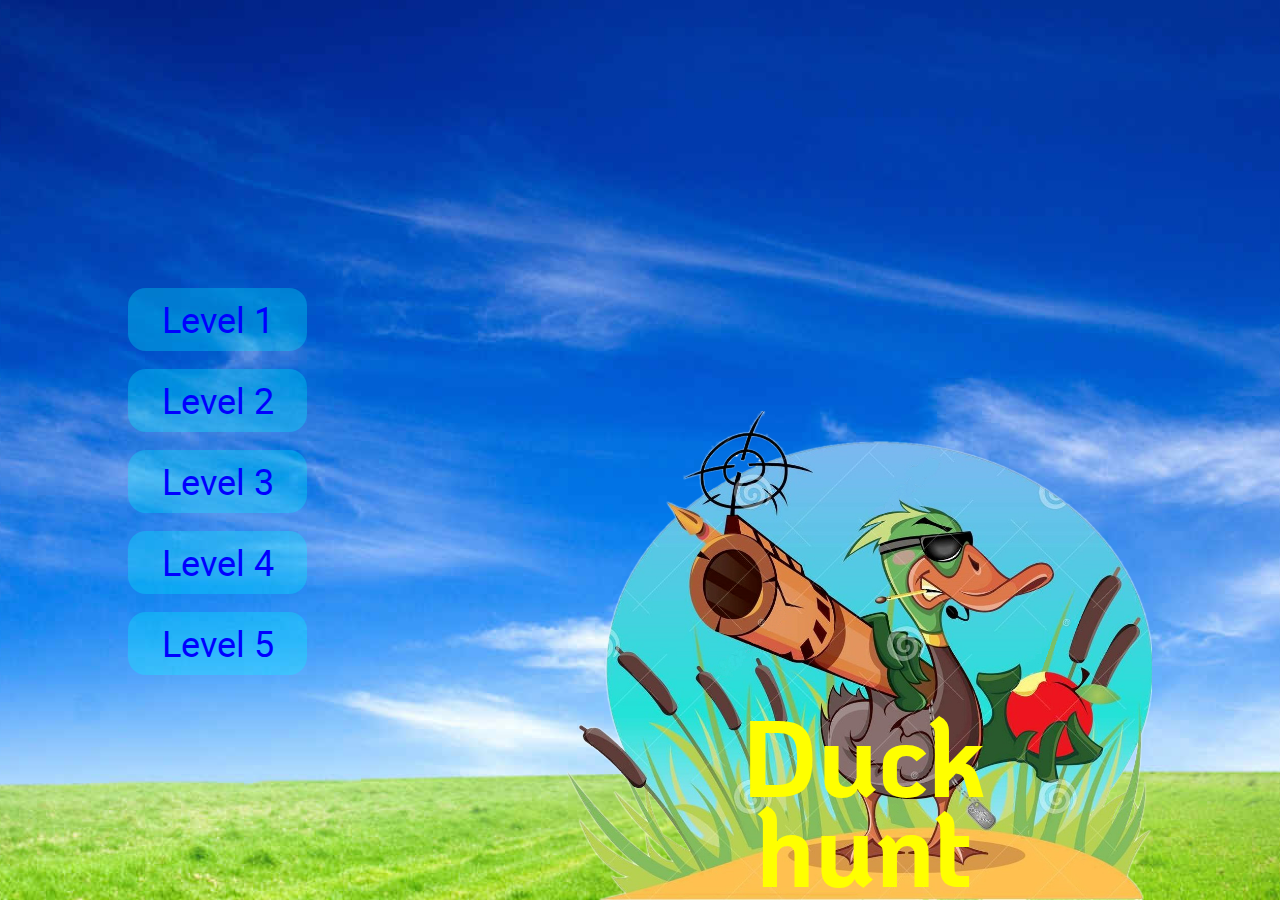
==== commit e2c0e163: "1. Add a duplicate title of the "Menu" page for mobile devices (change the html-code and scss-code);" ====
--- a/index.html
+++ b/index.html
@@ -13,7 +13,141 @@
 <body>
     <section class="play_field">
         <div class="play_field__ticker">
-            <p class="play_field__ticker__text">The game "Duck hunt" was created using only html and css and nothing else was used.</p>
+            <p class="play_field__ticker__text">
+                <span class="play_field__ticker__text__letter-01">T</span>
+                <span class="play_field__ticker__text__letter-02">h</span>
+                <span class="play_field__ticker__text__letter-03">e</span>
+                <span class="play_field__ticker__text__letter-04">&nbsp;</span>
+                <span class="play_field__ticker__text__letter-05">g</span>
+                <span class="play_field__ticker__text__letter-06">a</span>
+                <span class="play_field__ticker__text__letter-07">m</span>
+                <span class="play_field__ticker__text__letter-08">e</span>
+                <span class="play_field__ticker__text__letter-09">&nbsp;</span>
+                <span class="play_field__ticker__text__letter-10">"</span>
+                <span class="play_field__ticker__text__letter-11">D</span>
+                <span class="play_field__ticker__text__letter-12">u</span>
+                <span class="play_field__ticker__text__letter-01">c</span>
+                <span class="play_field__ticker__text__letter-02">k</span>
+                <span class="play_field__ticker__text__letter-03">&nbsp;</span>
+                <span class="play_field__ticker__text__letter-04">H</span>
+                <span class="play_field__ticker__text__letter-05">u</span>
+                <span class="play_field__ticker__text__letter-06">n</span>
+                <span class="play_field__ticker__text__letter-07">t</span>
+                <span class="play_field__ticker__text__letter-08">"</span>
+                <span class="play_field__ticker__text__letter-09">&nbsp;</span>
+                <span class="play_field__ticker__text__letter-10">w</span>
+                <span class="play_field__ticker__text__letter-11">a</span>
+                <span class="play_field__ticker__text__letter-12">s</span>
+                <span class="play_field__ticker__text__letter-01">&nbsp;</span>
+                <span class="play_field__ticker__text__letter-02">c</span>
+                <span class="play_field__ticker__text__letter-03">r</span>
+                <span class="play_field__ticker__text__letter-04">e</span>
+                <span class="play_field__ticker__text__letter-05">a</span>
+                <span class="play_field__ticker__text__letter-06">t</span>
+                <span class="play_field__ticker__text__letter-07">e</span>
+                <span class="play_field__ticker__text__letter-08">d</span>
+                <span class="play_field__ticker__text__letter-09">&nbsp;</span>
+                <span class="play_field__ticker__text__letter-10">u</span>
+                <span class="play_field__ticker__text__letter-11">s</span>
+                <span class="play_field__ticker__text__letter-12">i</span>
+                <span class="play_field__ticker__text__letter-01">n</span>
+                <span class="play_field__ticker__text__letter-02">g</span>
+                <span class="play_field__ticker__text__letter-03">&nbsp;</span>
+                <span class="play_field__ticker__text__letter-04">o</span>
+                <span class="play_field__ticker__text__letter-05">n</span>
+                <span class="play_field__ticker__text__letter-06">l</span>
+                <span class="play_field__ticker__text__letter-07">y</span>
+                <span class="play_field__ticker__text__letter-08">&nbsp;</span>
+                <span class="play_field__ticker__text__letter-09">h</span>
+                <span class="play_field__ticker__text__letter-10">t</span>
+                <span class="play_field__ticker__text__letter-11">m</span>
+                <span class="play_field__ticker__text__letter-12">l</span>
+                <span class="play_field__ticker__text__letter-01">-</span>
+                <span class="play_field__ticker__text__letter-02">c</span>
+                <span class="play_field__ticker__text__letter-03">o</span>
+                <span class="play_field__ticker__text__letter-04">d</span>
+                <span class="play_field__ticker__text__letter-05">e</span>
+                <span class="play_field__ticker__text__letter-06">&nbsp;</span>
+                <span class="play_field__ticker__text__letter-07">a</span>
+                <span class="play_field__ticker__text__letter-08">n</span>
+                <span class="play_field__ticker__text__letter-09">d</span>
+                <span class="play_field__ticker__text__letter-10">&nbsp;</span>
+                <span class="play_field__ticker__text__letter-11">c</span>
+                <span class="play_field__ticker__text__letter-12">s</span>
+                <span class="play_field__ticker__text__letter-01">s</span>
+                <span class="play_field__ticker__text__letter-02">-</span>
+                <span class="play_field__ticker__text__letter-03">c</span>
+                <span class="play_field__ticker__text__letter-04">o</span>
+                <span class="play_field__ticker__text__letter-05">d</span>
+                <span class="play_field__ticker__text__letter-06">e</span>
+                <span class="play_field__ticker__text__letter-07">&nbsp;</span>
+                <span class="play_field__ticker__text__letter-08">f</span>
+                <span class="play_field__ticker__text__letter-09">o</span>
+                <span class="play_field__ticker__text__letter-10">r</span>
+                <span class="play_field__ticker__text__letter-11">&nbsp;</span>
+                <span class="play_field__ticker__text__letter-12">a</span>
+                <span class="play_field__ticker__text__letter-01">&nbsp;</span>
+                <span class="play_field__ticker__text__letter-02">j</span>
+                <span class="play_field__ticker__text__letter-03">o</span>
+                <span class="play_field__ticker__text__letter-04">k</span>
+                <span class="play_field__ticker__text__letter-05">e</span>
+                <span class="play_field__ticker__text__letter-06">&nbsp;</span>
+                <span class="play_field__ticker__text__letter-07">i</span>
+                <span class="play_field__ticker__text__letter-08">n</span>
+                <span class="play_field__ticker__text__letter-09">&nbsp;</span>
+                <span class="play_field__ticker__text__letter-10">o</span>
+                <span class="play_field__ticker__text__letter-11">r</span>
+                <span class="play_field__ticker__text__letter-12">d</span>
+                <span class="play_field__ticker__text__letter-01">e</span>
+                <span class="play_field__ticker__text__letter-02">r</span>
+                <span class="play_field__ticker__text__letter-03">&nbsp;</span>
+                <span class="play_field__ticker__text__letter-04">t</span>
+                <span class="play_field__ticker__text__letter-05">o</span>
+                <span class="play_field__ticker__text__letter-06">&nbsp;</span>
+                <span class="play_field__ticker__text__letter-07">s</span>
+                <span class="play_field__ticker__text__letter-08">h</span>
+                <span class="play_field__ticker__text__letter-09">o</span>
+                <span class="play_field__ticker__text__letter-10">w</span>
+                <span class="play_field__ticker__text__letter-11">&nbsp;</span>
+                <span class="play_field__ticker__text__letter-12">t</span>
+                <span class="play_field__ticker__text__letter-01">h</span>
+                <span class="play_field__ticker__text__letter-02">e</span>
+                <span class="play_field__ticker__text__letter-03">&nbsp;</span>
+                <span class="play_field__ticker__text__letter-04">m</span>
+                <span class="play_field__ticker__text__letter-05">o</span>
+                <span class="play_field__ticker__text__letter-06">d</span>
+                <span class="play_field__ticker__text__letter-07">e</span>
+                <span class="play_field__ticker__text__letter-08">r</span>
+                <span class="play_field__ticker__text__letter-09">n</span>
+                <span class="play_field__ticker__text__letter-10">&nbsp;</span>
+                <span class="play_field__ticker__text__letter-11">f</span>
+                <span class="play_field__ticker__text__letter-12">e</span>
+                <span class="play_field__ticker__text__letter-01">a</span>
+                <span class="play_field__ticker__text__letter-02">t</span>
+                <span class="play_field__ticker__text__letter-03">u</span>
+                <span class="play_field__ticker__text__letter-04">r</span>
+                <span class="play_field__ticker__text__letter-05">e</span>
+                <span class="play_field__ticker__text__letter-06">s</span>
+                <span class="play_field__ticker__text__letter-07">&nbsp;</span>
+                <span class="play_field__ticker__text__letter-08">o</span>
+                <span class="play_field__ticker__text__letter-09">f</span>
+                <span class="play_field__ticker__text__letter-10">&nbsp;</span>
+                <span class="play_field__ticker__text__letter-11">h</span>
+                <span class="play_field__ticker__text__letter-12">t</span>
+                <span class="play_field__ticker__text__letter-01">m</span>
+                <span class="play_field__ticker__text__letter-02">l</span>
+                <span class="play_field__ticker__text__letter-03">5</span>
+                <span class="play_field__ticker__text__letter-04">&nbsp;</span>
+                <span class="play_field__ticker__text__letter-05">a</span>
+                <span class="play_field__ticker__text__letter-06">n</span>
+                <span class="play_field__ticker__text__letter-07">d</span>
+                <span class="play_field__ticker__text__letter-08">&nbsp;</span>
+                <span class="play_field__ticker__text__letter-09">C</span>
+                <span class="play_field__ticker__text__letter-10">S</span>
+                <span class="play_field__ticker__text__letter-11">S</span>
+                <span class="play_field__ticker__text__letter-12">3</span>
+                <span class="play_field__ticker__text__letter-01">.</span>
+            </p>
         </div>
         <div class="play_field__main">
             <div class="play_field__main__menu">
@@ -22,6 +156,7 @@
                 <a class="play_field__main__menu__level" href="level_03.html" tabindex="3" accesskey="3">Level 3</a>
                 <a class="play_field__main__menu__level" href="#" tabindex="4" accesskey="4">Level 4</a>
                 <a class="play_field__main__menu__level" href="#" tabindex="5" accesskey="5">Level 5</a>
+                <h1 class="play_field__main__sticker__title_mobile">Duck<br>hunt</h1>
             </div>
             <div class="play_field__main__sticker">
                 <h1 class="play_field__main__sticker__title">Duck<br>hunt</h1>
--- a/styles/style.css
+++ b/styles/style.css
@@ -31,6 +31,1344 @@
   src: url("../fonts/Roboto/roboto-regular-webfont.woff2") format("woff2"), url("../fonts/Roboto/roboto-regular-webfont.woff") format("woff"), url("../fonts/Roboto/Roboto-Regular.ttf") format("ttf");
   font-weight: 400;
   font-style: normal;
+}
+
+@-webkit-keyframes run_string {
+  0% {
+    left: 100vw;
+  }
+  100% {
+    left: -500vw;
+  }
+}
+
+@keyframes run_string {
+  0% {
+    left: 100vw;
+  }
+  100% {
+    left: -500vw;
+  }
+}
+
+@-webkit-keyframes letter_snake-1 {
+  0% {
+    top: 0vh;
+    color: green;
+  }
+  8.3333333% {
+    top: -5vh;
+    color: yellow;
+  }
+  16.666666% {
+    top: -8vh;
+    color: orange;
+  }
+  24.999999% {
+    top: -10vh;
+    color: red;
+  }
+  33.333332% {
+    top: -8vh;
+    color: orange;
+  }
+  41.666665% {
+    top: -5vh;
+    color: yellow;
+  }
+  50% {
+    top: 0vh;
+    color: green;
+  }
+  58.333333% {
+    top: 5vh;
+    color: cyan;
+  }
+  66.666666% {
+    top: 8vh;
+    color: blue;
+  }
+  74.999999% {
+    top: 10vh;
+    color: blueviolet;
+  }
+  83.333332% {
+    top: 8vh;
+    color: blue;
+  }
+  91.666665% {
+    top: 5vh;
+    color: cyan;
+  }
+  100% {
+    top: 0vh;
+    color: green;
+  }
+}
+
+@keyframes letter_snake-1 {
+  0% {
+    top: 0vh;
+    color: green;
+  }
+  8.3333333% {
+    top: -5vh;
+    color: yellow;
+  }
+  16.666666% {
+    top: -8vh;
+    color: orange;
+  }
+  24.999999% {
+    top: -10vh;
+    color: red;
+  }
+  33.333332% {
+    top: -8vh;
+    color: orange;
+  }
+  41.666665% {
+    top: -5vh;
+    color: yellow;
+  }
+  50% {
+    top: 0vh;
+    color: green;
+  }
+  58.333333% {
+    top: 5vh;
+    color: cyan;
+  }
+  66.666666% {
+    top: 8vh;
+    color: blue;
+  }
+  74.999999% {
+    top: 10vh;
+    color: blueviolet;
+  }
+  83.333332% {
+    top: 8vh;
+    color: blue;
+  }
+  91.666665% {
+    top: 5vh;
+    color: cyan;
+  }
+  100% {
+    top: 0vh;
+    color: green;
+  }
+}
+
+@-webkit-keyframes letter_snake-2 {
+  0% {
+    top: 5vh;
+    color: cyan;
+  }
+  8.3333333% {
+    top: 0vh;
+    color: green;
+  }
+  16.666666% {
+    top: -5vh;
+    color: yellow;
+  }
+  24.999999% {
+    top: -8vh;
+    color: orange;
+  }
+  33.333332% {
+    top: -10vh;
+    color: red;
+  }
+  41.666665% {
+    top: -8vh;
+    color: orange;
+  }
+  50% {
+    top: -5vh;
+    color: yellow;
+  }
+  58.333333% {
+    top: 0vh;
+    color: green;
+  }
+  66.666666% {
+    top: 5vh;
+    color: cyan;
+  }
+  74.999999% {
+    top: 8vh;
+    color: blue;
+  }
+  83.333332% {
+    top: 10vh;
+    color: blueviolet;
+  }
+  91.666665% {
+    top: 8vh;
+    color: blue;
+  }
+  100% {
+    top: 5vh;
+    color: cyan;
+  }
+}
+
+@keyframes letter_snake-2 {
+  0% {
+    top: 5vh;
+    color: cyan;
+  }
+  8.3333333% {
+    top: 0vh;
+    color: green;
+  }
+  16.666666% {
+    top: -5vh;
+    color: yellow;
+  }
+  24.999999% {
+    top: -8vh;
+    color: orange;
+  }
+  33.333332% {
+    top: -10vh;
+    color: red;
+  }
+  41.666665% {
+    top: -8vh;
+    color: orange;
+  }
+  50% {
+    top: -5vh;
+    color: yellow;
+  }
+  58.333333% {
+    top: 0vh;
+    color: green;
+  }
+  66.666666% {
+    top: 5vh;
+    color: cyan;
+  }
+  74.999999% {
+    top: 8vh;
+    color: blue;
+  }
+  83.333332% {
+    top: 10vh;
+    color: blueviolet;
+  }
+  91.666665% {
+    top: 8vh;
+    color: blue;
+  }
+  100% {
+    top: 5vh;
+    color: cyan;
+  }
+}
+
+@-webkit-keyframes letter_snake-3 {
+  0% {
+    top: 8vh;
+    color: blue;
+  }
+  8.3333333% {
+    top: 5vh;
+    color: cyan;
+  }
+  16.666666% {
+    top: 0vh;
+    color: green;
+  }
+  24.999999% {
+    top: -5vh;
+    color: yellow;
+  }
+  33.333332% {
+    top: -8vh;
+    color: orange;
+  }
+  41.666665% {
+    top: -10vh;
+    color: red;
+  }
+  50% {
+    top: -8vh;
+    color: orange;
+  }
+  58.333333% {
+    top: -5vh;
+    color: yellow;
+  }
+  66.666666% {
+    top: 0vh;
+    color: green;
+  }
+  74.999999% {
+    top: 5vh;
+    color: cyan;
+  }
+  83.333332% {
+    top: 8vh;
+    color: blue;
+  }
+  91.666665% {
+    top: 10vh;
+    color: blueviolet;
+  }
+  100% {
+    top: 8vh;
+    color: blue;
+  }
+}
+
+@keyframes letter_snake-3 {
+  0% {
+    top: 8vh;
+    color: blue;
+  }
+  8.3333333% {
+    top: 5vh;
+    color: cyan;
+  }
+  16.666666% {
+    top: 0vh;
+    color: green;
+  }
+  24.999999% {
+    top: -5vh;
+    color: yellow;
+  }
+  33.333332% {
+    top: -8vh;
+    color: orange;
+  }
+  41.666665% {
+    top: -10vh;
+    color: red;
+  }
+  50% {
+    top: -8vh;
+    color: orange;
+  }
+  58.333333% {
+    top: -5vh;
+    color: yellow;
+  }
+  66.666666% {
+    top: 0vh;
+    color: green;
+  }
+  74.999999% {
+    top: 5vh;
+    color: cyan;
+  }
+  83.333332% {
+    top: 8vh;
+    color: blue;
+  }
+  91.666665% {
+    top: 10vh;
+    color: blueviolet;
+  }
+  100% {
+    top: 8vh;
+    color: blue;
+  }
+}
+
+@-webkit-keyframes letter_snake-4 {
+  0% {
+    top: 10vh;
+    color: blueviolet;
+  }
+  8.3333333% {
+    top: 8vh;
+    color: blue;
+  }
+  16.666666% {
+    top: 5vh;
+    color: cyan;
+  }
+  24.999999% {
+    top: 0vh;
+    color: green;
+  }
+  33.333332% {
+    top: -5vh;
+    color: yellow;
+  }
+  41.666665% {
+    top: -8vh;
+    color: orange;
+  }
+  50% {
+    top: -10vh;
+    color: red;
+  }
+  58.333333% {
+    top: -8vh;
+    color: orange;
+  }
+  66.666666% {
+    top: -5vh;
+    color: yellow;
+  }
+  74.999999% {
+    top: 0vh;
+    color: green;
+  }
+  83.333332% {
+    top: 5vh;
+    color: cyan;
+  }
+  91.666665% {
+    top: 8vh;
+    color: blue;
+  }
+  100% {
+    top: 10vh;
+    color: blueviolet;
+  }
+}
+
+@keyframes letter_snake-4 {
+  0% {
+    top: 10vh;
+    color: blueviolet;
+  }
+  8.3333333% {
+    top: 8vh;
+    color: blue;
+  }
+  16.666666% {
+    top: 5vh;
+    color: cyan;
+  }
+  24.999999% {
+    top: 0vh;
+    color: green;
+  }
+  33.333332% {
+    top: -5vh;
+    color: yellow;
+  }
+  41.666665% {
+    top: -8vh;
+    color: orange;
+  }
+  50% {
+    top: -10vh;
+    color: red;
+  }
+  58.333333% {
+    top: -8vh;
+    color: orange;
+  }
+  66.666666% {
+    top: -5vh;
+    color: yellow;
+  }
+  74.999999% {
+    top: 0vh;
+    color: green;
+  }
+  83.333332% {
+    top: 5vh;
+    color: cyan;
+  }
+  91.666665% {
+    top: 8vh;
+    color: blue;
+  }
+  100% {
+    top: 10vh;
+    color: blueviolet;
+  }
+}
+
+@-webkit-keyframes letter_snake-5 {
+  0% {
+    top: 8vh;
+    color: blue;
+  }
+  8.3333333% {
+    top: 10vh;
+    color: blueviolet;
+  }
+  16.666666% {
+    top: 8vh;
+    color: blue;
+  }
+  24.999999% {
+    top: 5vh;
+    color: cyan;
+  }
+  33.333332% {
+    top: 0vh;
+    color: green;
+  }
+  41.666665% {
+    top: -5vh;
+    color: yellow;
+  }
+  50% {
+    top: -8vh;
+    color: orange;
+  }
+  58.333333% {
+    top: -10vh;
+    color: red;
+  }
+  66.666666% {
+    top: -8vh;
+    color: orange;
+  }
+  74.999999% {
+    top: -5vh;
+    color: yellow;
+  }
+  83.333332% {
+    top: 0vh;
+    color: green;
+  }
+  91.666665% {
+    top: 5vh;
+    color: cyan;
+  }
+  100% {
+    top: 8vh;
+    color: blue;
+  }
+}
+
+@keyframes letter_snake-5 {
+  0% {
+    top: 8vh;
+    color: blue;
+  }
+  8.3333333% {
+    top: 10vh;
+    color: blueviolet;
+  }
+  16.666666% {
+    top: 8vh;
+    color: blue;
+  }
+  24.999999% {
+    top: 5vh;
+    color: cyan;
+  }
+  33.333332% {
+    top: 0vh;
+    color: green;
+  }
+  41.666665% {
+    top: -5vh;
+    color: yellow;
+  }
+  50% {
+    top: -8vh;
+    color: orange;
+  }
+  58.333333% {
+    top: -10vh;
+    color: red;
+  }
+  66.666666% {
+    top: -8vh;
+    color: orange;
+  }
+  74.999999% {
+    top: -5vh;
+    color: yellow;
+  }
+  83.333332% {
+    top: 0vh;
+    color: green;
+  }
+  91.666665% {
+    top: 5vh;
+    color: cyan;
+  }
+  100% {
+    top: 8vh;
+    color: blue;
+  }
+}
+
+@-webkit-keyframes letter_snake-6 {
+  0% {
+    top: 5vh;
+    color: cyan;
+  }
+  8.3333333% {
+    top: 8vh;
+    color: blue;
+  }
+  16.666666% {
+    top: 10vh;
+    color: blueviolet;
+  }
+  24.999999% {
+    top: 8vh;
+    color: blue;
+  }
+  33.333332% {
+    top: 5vh;
+    color: cyan;
+  }
+  41.666665% {
+    top: 0vh;
+    color: green;
+  }
+  50% {
+    top: -5vh;
+    color: yellow;
+  }
+  58.333333% {
+    top: -8vh;
+    color: orange;
+  }
+  66.666666% {
+    top: -10vh;
+    color: red;
+  }
+  74.999999% {
+    top: -8vh;
+    color: orange;
+  }
+  83.333332% {
+    top: -5vh;
+    color: yellow;
+  }
+  91.666665% {
+    top: 0vh;
+    color: green;
+  }
+  100% {
+    top: 5vh;
+    color: cyan;
+  }
+}
+
+@keyframes letter_snake-6 {
+  0% {
+    top: 5vh;
+    color: cyan;
+  }
+  8.3333333% {
+    top: 8vh;
+    color: blue;
+  }
+  16.666666% {
+    top: 10vh;
+    color: blueviolet;
+  }
+  24.999999% {
+    top: 8vh;
+    color: blue;
+  }
+  33.333332% {
+    top: 5vh;
+    color: cyan;
+  }
+  41.666665% {
+    top: 0vh;
+    color: green;
+  }
+  50% {
+    top: -5vh;
+    color: yellow;
+  }
+  58.333333% {
+    top: -8vh;
+    color: orange;
+  }
+  66.666666% {
+    top: -10vh;
+    color: red;
+  }
+  74.999999% {
+    top: -8vh;
+    color: orange;
+  }
+  83.333332% {
+    top: -5vh;
+    color: yellow;
+  }
+  91.666665% {
+    top: 0vh;
+    color: green;
+  }
+  100% {
+    top: 5vh;
+    color: cyan;
+  }
+}
+
+@-webkit-keyframes letter_snake-7 {
+  0% {
+    top: 0vh;
+    color: green;
+  }
+  8.3333333% {
+    top: 5vh;
+    color: cyan;
+  }
+  16.666666% {
+    top: 8vh;
+    color: blue;
+  }
+  24.999999% {
+    top: 10vh;
+    color: blueviolet;
+  }
+  33.333332% {
+    top: 8vh;
+    color: blue;
+  }
+  41.666665% {
+    top: 5vh;
+    color: cyan;
+  }
+  50% {
+    top: 0vh;
+    color: green;
+  }
+  58.333333% {
+    top: -5vh;
+    color: yellow;
+  }
+  66.666666% {
+    top: -8vh;
+    color: orange;
+  }
+  74.999999% {
+    top: -10vh;
+    color: red;
+  }
+  83.333332% {
+    top: -8vh;
+    color: orange;
+  }
+  91.666665% {
+    top: -5vh;
+    color: yellow;
+  }
+  100% {
+    top: 0vh;
+    color: green;
+  }
+}
+
+@keyframes letter_snake-7 {
+  0% {
+    top: 0vh;
+    color: green;
+  }
+  8.3333333% {
+    top: 5vh;
+    color: cyan;
+  }
+  16.666666% {
+    top: 8vh;
+    color: blue;
+  }
+  24.999999% {
+    top: 10vh;
+    color: blueviolet;
+  }
+  33.333332% {
+    top: 8vh;
+    color: blue;
+  }
+  41.666665% {
+    top: 5vh;
+    color: cyan;
+  }
+  50% {
+    top: 0vh;
+    color: green;
+  }
+  58.333333% {
+    top: -5vh;
+    color: yellow;
+  }
+  66.666666% {
+    top: -8vh;
+    color: orange;
+  }
+  74.999999% {
+    top: -10vh;
+    color: red;
+  }
+  83.333332% {
+    top: -8vh;
+    color: orange;
+  }
+  91.666665% {
+    top: -5vh;
+    color: yellow;
+  }
+  100% {
+    top: 0vh;
+    color: green;
+  }
+}
+
+@-webkit-keyframes letter_snake-8 {
+  0% {
+    top: -5vh;
+    color: yellow;
+  }
+  8.3333333% {
+    top: 0vh;
+    color: green;
+  }
+  16.666666% {
+    top: 5vh;
+    color: cyan;
+  }
+  24.999999% {
+    top: 8vh;
+    color: blue;
+  }
+  33.333332% {
+    top: 10vh;
+    color: blueviolet;
+  }
+  41.666665% {
+    top: 8vh;
+    color: blue;
+  }
+  50% {
+    top: 5vh;
+    color: cyan;
+  }
+  58.333333% {
+    top: 0vh;
+    color: green;
+  }
+  66.666666% {
+    top: -5vh;
+    color: yellow;
+  }
+  74.999999% {
+    top: -8vh;
+    color: orange;
+  }
+  83.333332% {
+    top: -10vh;
+    color: red;
+  }
+  91.666665% {
+    top: -8vh;
+    color: orange;
+  }
+  100% {
+    top: -5vh;
+    color: yellow;
+  }
+}
+
+@keyframes letter_snake-8 {
+  0% {
+    top: -5vh;
+    color: yellow;
+  }
+  8.3333333% {
+    top: 0vh;
+    color: green;
+  }
+  16.666666% {
+    top: 5vh;
+    color: cyan;
+  }
+  24.999999% {
+    top: 8vh;
+    color: blue;
+  }
+  33.333332% {
+    top: 10vh;
+    color: blueviolet;
+  }
+  41.666665% {
+    top: 8vh;
+    color: blue;
+  }
+  50% {
+    top: 5vh;
+    color: cyan;
+  }
+  58.333333% {
+    top: 0vh;
+    color: green;
+  }
+  66.666666% {
+    top: -5vh;
+    color: yellow;
+  }
+  74.999999% {
+    top: -8vh;
+    color: orange;
+  }
+  83.333332% {
+    top: -10vh;
+    color: red;
+  }
+  91.666665% {
+    top: -8vh;
+    color: orange;
+  }
+  100% {
+    top: -5vh;
+    color: yellow;
+  }
+}
+
+@-webkit-keyframes letter_snake-9 {
+  0% {
+    top: -8vh;
+    color: orange;
+  }
+  8.3333333% {
+    top: -5vh;
+    color: yellow;
+  }
+  16.666666% {
+    top: 0vh;
+    color: green;
+  }
+  24.999999% {
+    top: 5vh;
+    color: cyan;
+  }
+  33.333332% {
+    top: 8vh;
+    color: blue;
+  }
+  41.666665% {
+    top: 10vh;
+    color: blueviolet;
+  }
+  50% {
+    top: 8vh;
+    color: blue;
+  }
+  58.333333% {
+    top: 5vh;
+    color: cyan;
+  }
+  66.666666% {
+    top: 0vh;
+    color: green;
+  }
+  74.999999% {
+    top: -5vh;
+    color: yellow;
+  }
+  83.333332% {
+    top: -8vh;
+    color: orange;
+  }
+  91.666665% {
+    top: -10vh;
+    color: red;
+  }
+  100% {
+    top: -8vh;
+    color: orange;
+  }
+}
+
+@keyframes letter_snake-9 {
+  0% {
+    top: -8vh;
+    color: orange;
+  }
+  8.3333333% {
+    top: -5vh;
+    color: yellow;
+  }
+  16.666666% {
+    top: 0vh;
+    color: green;
+  }
+  24.999999% {
+    top: 5vh;
+    color: cyan;
+  }
+  33.333332% {
+    top: 8vh;
+    color: blue;
+  }
+  41.666665% {
+    top: 10vh;
+    color: blueviolet;
+  }
+  50% {
+    top: 8vh;
+    color: blue;
+  }
+  58.333333% {
+    top: 5vh;
+    color: cyan;
+  }
+  66.666666% {
+    top: 0vh;
+    color: green;
+  }
+  74.999999% {
+    top: -5vh;
+    color: yellow;
+  }
+  83.333332% {
+    top: -8vh;
+    color: orange;
+  }
+  91.666665% {
+    top: -10vh;
+    color: red;
+  }
+  100% {
+    top: -8vh;
+    color: orange;
+  }
+}
+
+@-webkit-keyframes letter_snake-10 {
+  0% {
+    top: -10vh;
+    color: red;
+  }
+  8.3333333% {
+    top: -8vh;
+    color: orange;
+  }
+  16.666666% {
+    top: -5vh;
+    color: yellow;
+  }
+  24.999999% {
+    top: 0vh;
+    color: green;
+  }
+  33.333332% {
+    top: 5vh;
+    color: cyan;
+  }
+  41.666665% {
+    top: 8vh;
+    color: blue;
+  }
+  50% {
+    top: 10vh;
+    color: blueviolet;
+  }
+  58.333333% {
+    top: 8vh;
+    color: blue;
+  }
+  66.666666% {
+    top: 5vh;
+    color: cyan;
+  }
+  74.999999% {
+    top: 0vh;
+    color: green;
+  }
+  83.333332% {
+    top: -5vh;
+    color: yellow;
+  }
+  91.666665% {
+    top: -8vh;
+    color: orange;
+  }
+  100% {
+    top: -10vh;
+    color: red;
+  }
+}
+
+@keyframes letter_snake-10 {
+  0% {
+    top: -10vh;
+    color: red;
+  }
+  8.3333333% {
+    top: -8vh;
+    color: orange;
+  }
+  16.666666% {
+    top: -5vh;
+    color: yellow;
+  }
+  24.999999% {
+    top: 0vh;
+    color: green;
+  }
+  33.333332% {
+    top: 5vh;
+    color: cyan;
+  }
+  41.666665% {
+    top: 8vh;
+    color: blue;
+  }
+  50% {
+    top: 10vh;
+    color: blueviolet;
+  }
+  58.333333% {
+    top: 8vh;
+    color: blue;
+  }
+  66.666666% {
+    top: 5vh;
+    color: cyan;
+  }
+  74.999999% {
+    top: 0vh;
+    color: green;
+  }
+  83.333332% {
+    top: -5vh;
+    color: yellow;
+  }
+  91.666665% {
+    top: -8vh;
+    color: orange;
+  }
+  100% {
+    top: -10vh;
+    color: red;
+  }
+}
+
+@-webkit-keyframes letter_snake-11 {
+  0% {
+    top: -8vh;
+    color: orange;
+  }
+  8.3333333% {
+    top: -10vh;
+    color: red;
+  }
+  16.666666% {
+    top: -8vh;
+    color: orange;
+  }
+  24.999999% {
+    top: -5vh;
+    color: yellow;
+  }
+  33.333332% {
+    top: 0vh;
+    color: green;
+  }
+  41.666665% {
+    top: 5vh;
+    color: cyan;
+  }
+  50% {
+    top: 8vh;
+    color: blue;
+  }
+  58.333333% {
+    top: 10vh;
+    color: blueviolet;
+  }
+  66.666666% {
+    top: 8vh;
+    color: blue;
+  }
+  74.999999% {
+    top: 5vh;
+    color: cyan;
+  }
+  83.333332% {
+    top: 0vh;
+    color: green;
+  }
+  91.666665% {
+    top: -5vh;
+    color: yellow;
+  }
+  100% {
+    top: -8vh;
+    color: orange;
+  }
+}
+
+@keyframes letter_snake-11 {
+  0% {
+    top: -8vh;
+    color: orange;
+  }
+  8.3333333% {
+    top: -10vh;
+    color: red;
+  }
+  16.666666% {
+    top: -8vh;
+    color: orange;
+  }
+  24.999999% {
+    top: -5vh;
+    color: yellow;
+  }
+  33.333332% {
+    top: 0vh;
+    color: green;
+  }
+  41.666665% {
+    top: 5vh;
+    color: cyan;
+  }
+  50% {
+    top: 8vh;
+    color: blue;
+  }
+  58.333333% {
+    top: 10vh;
+    color: blueviolet;
+  }
+  66.666666% {
+    top: 8vh;
+    color: blue;
+  }
+  74.999999% {
+    top: 5vh;
+    color: cyan;
+  }
+  83.333332% {
+    top: 0vh;
+    color: green;
+  }
+  91.666665% {
+    top: -5vh;
+    color: yellow;
+  }
+  100% {
+    top: -8vh;
+    color: orange;
+  }
+}
+
+@-webkit-keyframes letter_snake-12 {
+  0% {
+    top: -5vh;
+    color: yellow;
+  }
+  8.3333333% {
+    top: -8vh;
+    color: orange;
+  }
+  16.666666% {
+    top: -10vh;
+    color: red;
+  }
+  24.999999% {
+    top: -8vh;
+    color: orange;
+  }
+  33.333332% {
+    top: -5vh;
+    color: yellow;
+  }
+  41.666665% {
+    top: 0vh;
+    color: green;
+  }
+  50% {
+    top: 5vh;
+    color: cyan;
+  }
+  58.333333% {
+    top: 8vh;
+    color: blue;
+  }
+  66.666666% {
+    top: 10vh;
+    color: blueviolet;
+  }
+  74.999999% {
+    top: 8vh;
+    color: blue;
+  }
+  83.333332% {
+    top: 5vh;
+    color: cyan;
+  }
+  91.666665% {
+    top: 0vh;
+    color: green;
+  }
+  100% {
+    top: -5vh;
+    color: yellow;
+  }
+}
+
+@keyframes letter_snake-12 {
+  0% {
+    top: -5vh;
+    color: yellow;
+  }
+  8.3333333% {
+    top: -8vh;
+    color: orange;
+  }
+  16.666666% {
+    top: -10vh;
+    color: red;
+  }
+  24.999999% {
+    top: -8vh;
+    color: orange;
+  }
+  33.333332% {
+    top: -5vh;
+    color: yellow;
+  }
+  41.666665% {
+    top: 0vh;
+    color: green;
+  }
+  50% {
+    top: 5vh;
+    color: cyan;
+  }
+  58.333333% {
+    top: 8vh;
+    color: blue;
+  }
+  66.666666% {
+    top: 10vh;
+    color: blueviolet;
+  }
+  74.999999% {
+    top: 8vh;
+    color: blue;
+  }
+  83.333332% {
+    top: 5vh;
+    color: cyan;
+  }
+  91.666665% {
+    top: 0vh;
+    color: green;
+  }
+  100% {
+    top: -5vh;
+    color: yellow;
+  }
 }
 
 * {
@@ -74,11 +1412,103 @@
   font-family: "Merriweather", sans-serif;
   font-weight: 300;
   white-space: nowrap;
+  position: fixed;
+  top: 10vh;
+  left: 100vw;
+  -webkit-animation: run_string 30s linear 1s infinite normal;
+          animation: run_string 30s linear 1s infinite normal;
+}
+
+.play_field__ticker__text__letter-01,
+.play_field__ticker__text__letter-02,
+.play_field__ticker__text__letter-03,
+.play_field__ticker__text__letter-04,
+.play_field__ticker__text__letter-05,
+.play_field__ticker__text__letter-06,
+.play_field__ticker__text__letter-07,
+.play_field__ticker__text__letter-08,
+.play_field__ticker__text__letter-09,
+.play_field__ticker__text__letter-10,
+.play_field__ticker__text__letter-11,
+.play_field__ticker__text__letter-12 {
+  position: relative;
+  top: 0;
+}
+
+.play_field__ticker__text__letter-01 {
+  top: 0vh;
+  -webkit-animation: letter_snake-1 1s linear 0s infinite;
+          animation: letter_snake-1 1s linear 0s infinite;
+}
+
+.play_field__ticker__text__letter-02 {
+  top: 5vh;
+  -webkit-animation: letter_snake-2 1s linear 0s infinite;
+          animation: letter_snake-2 1s linear 0s infinite;
+}
+
+.play_field__ticker__text__letter-03 {
+  top: 8vh;
+  -webkit-animation: letter_snake-3 1s linear 0s infinite;
+          animation: letter_snake-3 1s linear 0s infinite;
+}
+
+.play_field__ticker__text__letter-04 {
+  top: 10vh;
+  -webkit-animation: letter_snake-4 1s linear 0s infinite;
+          animation: letter_snake-4 1s linear 0s infinite;
+}
+
+.play_field__ticker__text__letter-05 {
+  top: 8vh;
+  -webkit-animation: letter_snake-5 1s linear 0s infinite;
+          animation: letter_snake-5 1s linear 0s infinite;
+}
+
+.play_field__ticker__text__letter-06 {
+  top: 5vh;
+  -webkit-animation: letter_snake-6 1s linear 0s infinite;
+          animation: letter_snake-6 1s linear 0s infinite;
+}
+
+.play_field__ticker__text__letter-07 {
+  top: 0vh;
+  -webkit-animation: letter_snake-7 1s linear 0s infinite;
+          animation: letter_snake-7 1s linear 0s infinite;
+}
+
+.play_field__ticker__text__letter-08 {
+  top: -5vh;
+  -webkit-animation: letter_snake-8 1s linear 0s infinite;
+          animation: letter_snake-8 1s linear 0s infinite;
+}
+
+.play_field__ticker__text__letter-09 {
+  top: -8vh;
+  -webkit-animation: letter_snake-9 1s linear 0s infinite;
+          animation: letter_snake-9 1s linear 0s infinite;
+}
+
+.play_field__ticker__text__letter-10 {
+  top: -10vh;
+  -webkit-animation: letter_snake-10 1s linear 0s infinite;
+          animation: letter_snake-10 1s linear 0s infinite;
+}
+
+.play_field__ticker__text__letter-11 {
+  top: -8vh;
+  -webkit-animation: letter_snake-11 1s linear 0s infinite;
+          animation: letter_snake-11 1s linear 0s infinite;
+}
+
+.play_field__ticker__text__letter-12 {
+  top: -5vh;
+  -webkit-animation: letter_snake-12 1s linear 0s infinite;
+          animation: letter_snake-12 1s linear 0s infinite;
 }
 
 .play_field__main {
-  margin-top: 10vh;
-  margin-left: 10vw;
+  margin: 10vh 10vw 0;
   display: -webkit-box;
   display: -ms-flexbox;
   display: flex;
@@ -114,6 +1544,10 @@
   text-align: center;
 }
 
+.play_field__main__sticker__title_mobile {
+  display: none;
+}
+
 .play_field__main__menu__level:hover {
   color: cyan;
   background: #0000ff87;
@@ -134,21 +1568,98 @@
   display: -webkit-box;
   display: -ms-flexbox;
   display: flex;
-  -webkit-box-pack: center;
-      -ms-flex-pack: center;
-          justify-content: center;
+  -webkit-box-pack: end;
+      -ms-flex-pack: end;
+          justify-content: flex-end;
   -webkit-box-align: end;
       -ms-flex-align: end;
           align-items: flex-end;
-}
-
+  padding-right: 13vw;
+}
+
+.play_field__main__sticker__title_mobile,
 .play_field__main__sticker__title {
   text-align: center;
-  white-space: nowrap;
   font-size: 12vh;
   line-height: 10vh;
   color: yellow;
   font-family: "KoHo", "Oswald", sans-serif;
   font-weight: 500;
 }
+
+@media (max-width: 620px) {
+  .play_field__main {
+    display: -webkit-box;
+    display: -ms-flexbox;
+    display: flex;
+    -ms-flex-wrap: nowrap;
+        flex-wrap: nowrap;
+    -webkit-box-orient: vertical;
+    -webkit-box-direction: normal;
+        -ms-flex-direction: column;
+            flex-direction: column;
+    -ms-flex-pack: distribute;
+        justify-content: space-around;
+    -webkit-box-align: center;
+        -ms-flex-align: center;
+            align-items: center;
+    margin: 0;
+  }
+  .play_field__main__menu {
+    background-image: url(../img/favicon_duck_hunt_new.png);
+    background-repeat: no-repeat;
+    background-size: contain;
+    background-position: center bottom;
+    width: 100vw;
+    display: -webkit-box;
+    display: -ms-flexbox;
+    display: flex;
+    -webkit-box-align: center;
+        -ms-flex-align: center;
+            align-items: center;
+  }
+  .play_field__main__sticker__title_mobile {
+    display: block;
+    text-align: center;
+    font-size: 5vh;
+    line-height: 6vh;
+  }
+  .play_field__main__menu__level {
+    width: 20vw;
+  }
+  .play_field__main__sticker {
+    background-image: none;
+    width: auto;
+    height: auto;
+    display: -webkit-box;
+    display: -ms-flexbox;
+    display: flex;
+    -webkit-box-pack: center;
+        -ms-flex-pack: center;
+            justify-content: center;
+    -webkit-box-align: center;
+        -ms-flex-align: center;
+            align-items: center;
+    padding: 0;
+  }
+  .play_field__main__sticker__title {
+    display: none;
+  }
+}
+
+@media (max-width: 350px) {
+  .play_field__main__menu__level {
+    width: 80vw;
+  }
+}
+
+@media (max-width: 100px) {
+  .play_field__main__menu__level {
+    height: 4vh;
+    font-size: 2vh;
+    line-height: 2vh;
+    -webkit-box-sizing: border-box;
+            box-sizing: border-box;
+  }
+}
 /*# sourceMappingURL=style.css.map */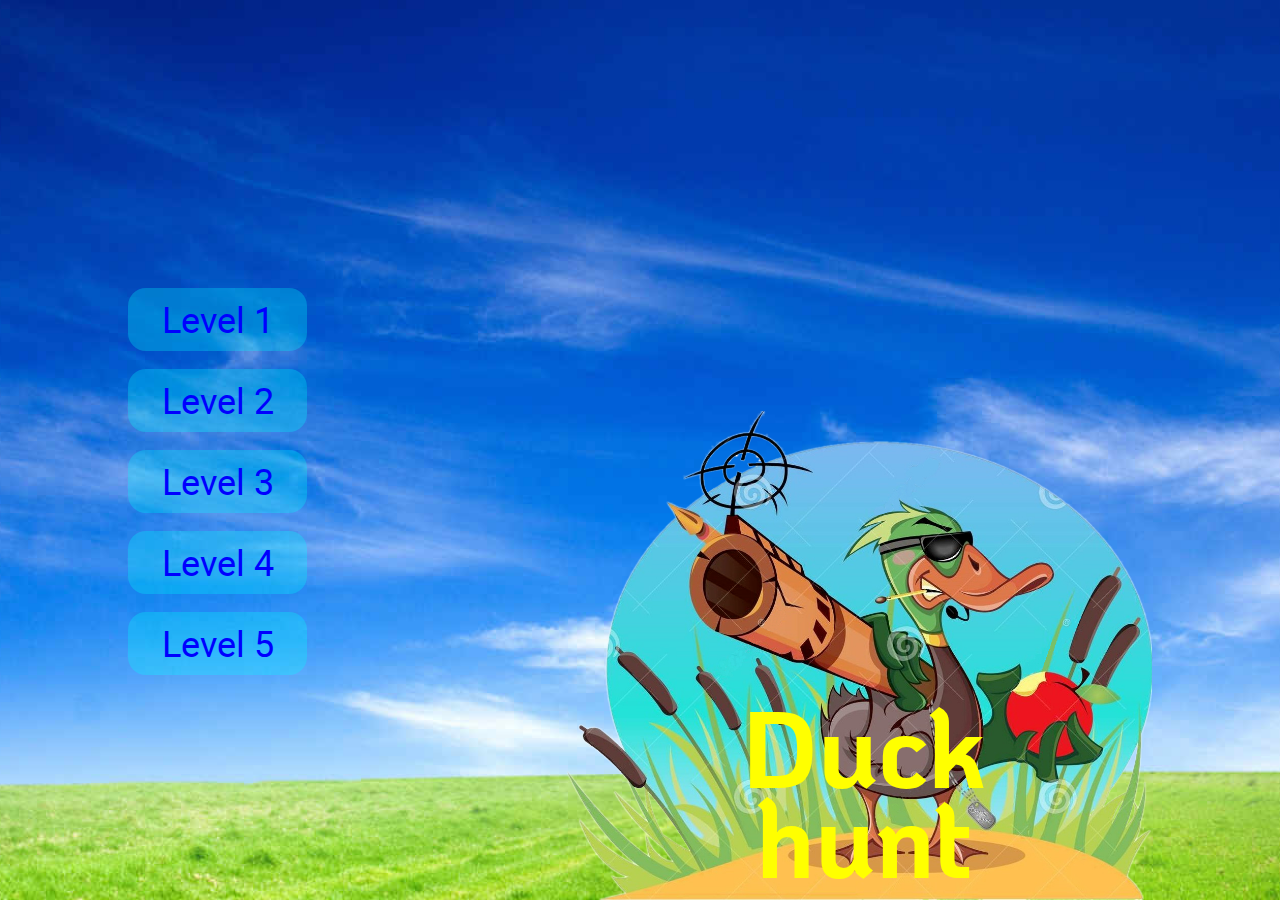
==== commit 1a7d567f: "1. Assign variables to some values ​​of the duck flight functions for the "Level 3" page (change onl" ====
--- a/index.html
+++ b/index.html
@@ -151,11 +151,11 @@
         </div>
         <div class="play_field__main">
             <div class="play_field__main__menu">
-                <a class="play_field__main__menu__level" href="#" tabindex="1" accesskey="1">Level 1</a>
-                <a class="play_field__main__menu__level" href="#" tabindex="2" accesskey="2">Level 2</a>
+                <a class="play_field__main__menu__level" href="level_01.html" tabindex="1" accesskey="1">Level 1</a>
+                <a class="play_field__main__menu__level" href="level_02.html" tabindex="2" accesskey="2">Level 2</a>
                 <a class="play_field__main__menu__level" href="level_03.html" tabindex="3" accesskey="3">Level 3</a>
-                <a class="play_field__main__menu__level" href="#" tabindex="4" accesskey="4">Level 4</a>
-                <a class="play_field__main__menu__level" href="#" tabindex="5" accesskey="5">Level 5</a>
+                <a class="play_field__main__menu__level" href="level_04.html" tabindex="4" accesskey="4">Level 4</a>
+                <a class="play_field__main__menu__level" href="level_05.html" tabindex="5" accesskey="5">Level 5</a>
                 <h1 class="play_field__main__sticker__title_mobile">Duck<br>hunt</h1>
             </div>
             <div class="play_field__main__sticker">
--- a/styles/style.css
+++ b/styles/style.css
@@ -38,7 +38,7 @@
     left: 100vw;
   }
   100% {
-    left: -500vw;
+    left: -7200px;
   }
 }
 
@@ -47,7 +47,7 @@
     left: 100vw;
   }
   100% {
-    left: -500vw;
+    left: -7200px;
   }
 }
 
@@ -1368,6 +1368,98 @@
   100% {
     top: -5vh;
     color: yellow;
+  }
+}
+
+@-webkit-keyframes title_rotate_inicial {
+  0% {
+    -webkit-transform: rotate3d(0, 50, 0, 0);
+            transform: rotate3d(0, 50, 0, 0);
+    text-shadow: 0vh -0.05vw 0 #c4c402, 0vh -0.1vw 0 #c4c402,+ 0vh -0.15vw 0 #c4c402, 0vh -0.2vw 0 #c4c402, 0vh -0.25vw 0 #c4c402,+ 0vh -0.3vw 0 #c4c402, 0vh -0.35vw 0 #c4c402, 0vh -0.4vw 0 #c4c402,+ 0vh -0.45vw 0 #c4c402, 0vh -0.5vw 0 #c4c402;
+  }
+  100% {
+    -webkit-transform: rotate3d(0, 50, 0, -45deg);
+            transform: rotate3d(0, 50, 0, -45deg);
+    text-shadow: 0.2vh -0.05vw 0 #c4c402, 0.4vh -0.1vw 0 #c4c402,+ 0.6vh -0.15vw 0 #c4c402, 0.8vh -0.2vw 0 #c4c402, 1vh -0.25vw 0 #c4c402,+ 1.2vh -0.3vw 0 #c4c402, 1.4vh -0.35vw 0 #c4c402, 1.6vh -0.4vw 0 #c4c402,+ 1.8vh -0.45vw 0 #c4c402, 2vh -0.5vw 0 #c4c402;
+  }
+}
+
+@keyframes title_rotate_inicial {
+  0% {
+    -webkit-transform: rotate3d(0, 50, 0, 0);
+            transform: rotate3d(0, 50, 0, 0);
+    text-shadow: 0vh -0.05vw 0 #c4c402, 0vh -0.1vw 0 #c4c402,+ 0vh -0.15vw 0 #c4c402, 0vh -0.2vw 0 #c4c402, 0vh -0.25vw 0 #c4c402,+ 0vh -0.3vw 0 #c4c402, 0vh -0.35vw 0 #c4c402, 0vh -0.4vw 0 #c4c402,+ 0vh -0.45vw 0 #c4c402, 0vh -0.5vw 0 #c4c402;
+  }
+  100% {
+    -webkit-transform: rotate3d(0, 50, 0, -45deg);
+            transform: rotate3d(0, 50, 0, -45deg);
+    text-shadow: 0.2vh -0.05vw 0 #c4c402, 0.4vh -0.1vw 0 #c4c402,+ 0.6vh -0.15vw 0 #c4c402, 0.8vh -0.2vw 0 #c4c402, 1vh -0.25vw 0 #c4c402,+ 1.2vh -0.3vw 0 #c4c402, 1.4vh -0.35vw 0 #c4c402, 1.6vh -0.4vw 0 #c4c402,+ 1.8vh -0.45vw 0 #c4c402, 2vh -0.5vw 0 #c4c402;
+  }
+}
+
+@-webkit-keyframes title_rotate {
+  0% {
+    -webkit-transform: rotate3d(0, 50, 0, -45deg);
+            transform: rotate3d(0, 50, 0, -45deg);
+    text-shadow: 0.2vh -0.05vw 0 #c4c402, 0.4vh -0.1vw 0 #c4c402,+ 0.6vh -0.15vw 0 #c4c402, 0.8vh -0.2vw 0 #c4c402, 1vh -0.25vw 0 #c4c402,+ 1.2vh -0.3vw 0 #c4c402, 1.4vh -0.35vw 0 #c4c402, 1.6vh -0.4vw 0 #c4c402,+ 1.8vh -0.45vw 0 #c4c402, 2vh -0.5vw 0 #c4c402;
+  }
+  50% {
+    -webkit-transform: rotate3d(0, 2, 0, 45deg);
+            transform: rotate3d(0, 2, 0, 45deg);
+    text-shadow: -0.2vh -0.05vw 0 #c4c402, -0.4vh -0.1vw 0 #c4c402,+ -0.6vh -0.15vw 0 #c4c402, -0.8vh -0.2vw 0 #c4c402, -1vh -0.25vw 0 #c4c402,+ -1.2vh -0.3vw 0 #c4c402, -1.4vh -0.35vw 0 #c4c402, -1.6vh -0.4vw 0 #c4c402,+ -1.8vh -0.45vw 0 #c4c402, -2vh -0.5vw 0 #c4c402;
+  }
+  100% {
+    -webkit-transform: rotate3d(0, 50, 0, -45deg);
+            transform: rotate3d(0, 50, 0, -45deg);
+    text-shadow: 0.2vh -0.05vw 0 #c4c402, 0.4vh -0.1vw 0 #c4c402,+ 0.6vh -0.15vw 0 #c4c402, 0.8vh -0.2vw 0 #c4c402, 1vh -0.25vw 0 #c4c402,+ 1.2vh -0.3vw 0 #c4c402, 1.4vh -0.35vw 0 #c4c402, 1.6vh -0.4vw 0 #c4c402,+ 1.8vh -0.45vw 0 #c4c402, 2vh -0.5vw 0 #c4c402;
+  }
+}
+
+@keyframes title_rotate {
+  0% {
+    -webkit-transform: rotate3d(0, 50, 0, -45deg);
+            transform: rotate3d(0, 50, 0, -45deg);
+    text-shadow: 0.2vh -0.05vw 0 #c4c402, 0.4vh -0.1vw 0 #c4c402,+ 0.6vh -0.15vw 0 #c4c402, 0.8vh -0.2vw 0 #c4c402, 1vh -0.25vw 0 #c4c402,+ 1.2vh -0.3vw 0 #c4c402, 1.4vh -0.35vw 0 #c4c402, 1.6vh -0.4vw 0 #c4c402,+ 1.8vh -0.45vw 0 #c4c402, 2vh -0.5vw 0 #c4c402;
+  }
+  50% {
+    -webkit-transform: rotate3d(0, 2, 0, 45deg);
+            transform: rotate3d(0, 2, 0, 45deg);
+    text-shadow: -0.2vh -0.05vw 0 #c4c402, -0.4vh -0.1vw 0 #c4c402,+ -0.6vh -0.15vw 0 #c4c402, -0.8vh -0.2vw 0 #c4c402, -1vh -0.25vw 0 #c4c402,+ -1.2vh -0.3vw 0 #c4c402, -1.4vh -0.35vw 0 #c4c402, -1.6vh -0.4vw 0 #c4c402,+ -1.8vh -0.45vw 0 #c4c402, -2vh -0.5vw 0 #c4c402;
+  }
+  100% {
+    -webkit-transform: rotate3d(0, 50, 0, -45deg);
+            transform: rotate3d(0, 50, 0, -45deg);
+    text-shadow: 0.2vh -0.05vw 0 #c4c402, 0.4vh -0.1vw 0 #c4c402,+ 0.6vh -0.15vw 0 #c4c402, 0.8vh -0.2vw 0 #c4c402, 1vh -0.25vw 0 #c4c402,+ 1.2vh -0.3vw 0 #c4c402, 1.4vh -0.35vw 0 #c4c402, 1.6vh -0.4vw 0 #c4c402,+ 1.8vh -0.45vw 0 #c4c402, 2vh -0.5vw 0 #c4c402;
   }
 }
 
@@ -1415,6 +1507,7 @@
   position: fixed;
   top: 10vh;
   left: 100vw;
+  cursor: context-menu;
   -webkit-animation: run_string 30s linear 1s infinite normal;
           animation: run_string 30s linear 1s infinite normal;
 }
@@ -1515,6 +1608,12 @@
   -webkit-box-pack: justify;
       -ms-flex-pack: justify;
           justify-content: space-between;
+}
+
+.play_field__main__menu,
+.play_field__main__sticker {
+  -webkit-perspective: 1000px;
+          perspective: 1000px;
 }
 
 .play_field__main__menu {
@@ -1585,6 +1684,13 @@
   color: yellow;
   font-family: "KoHo", "Oswald", sans-serif;
   font-weight: 500;
+  cursor: context-menu;
+  -webkit-animation: title_rotate_inicial 2s ease-in-out 0s 1, title_rotate 4s ease-in-out 2s infinite;
+          animation: title_rotate_inicial 2s ease-in-out 0s 1, title_rotate 4s ease-in-out 2s infinite;
+}
+
+.play_field__main__sticker__title {
+  margin-bottom: 1vh;
 }
 
 @media (max-width: 620px) {
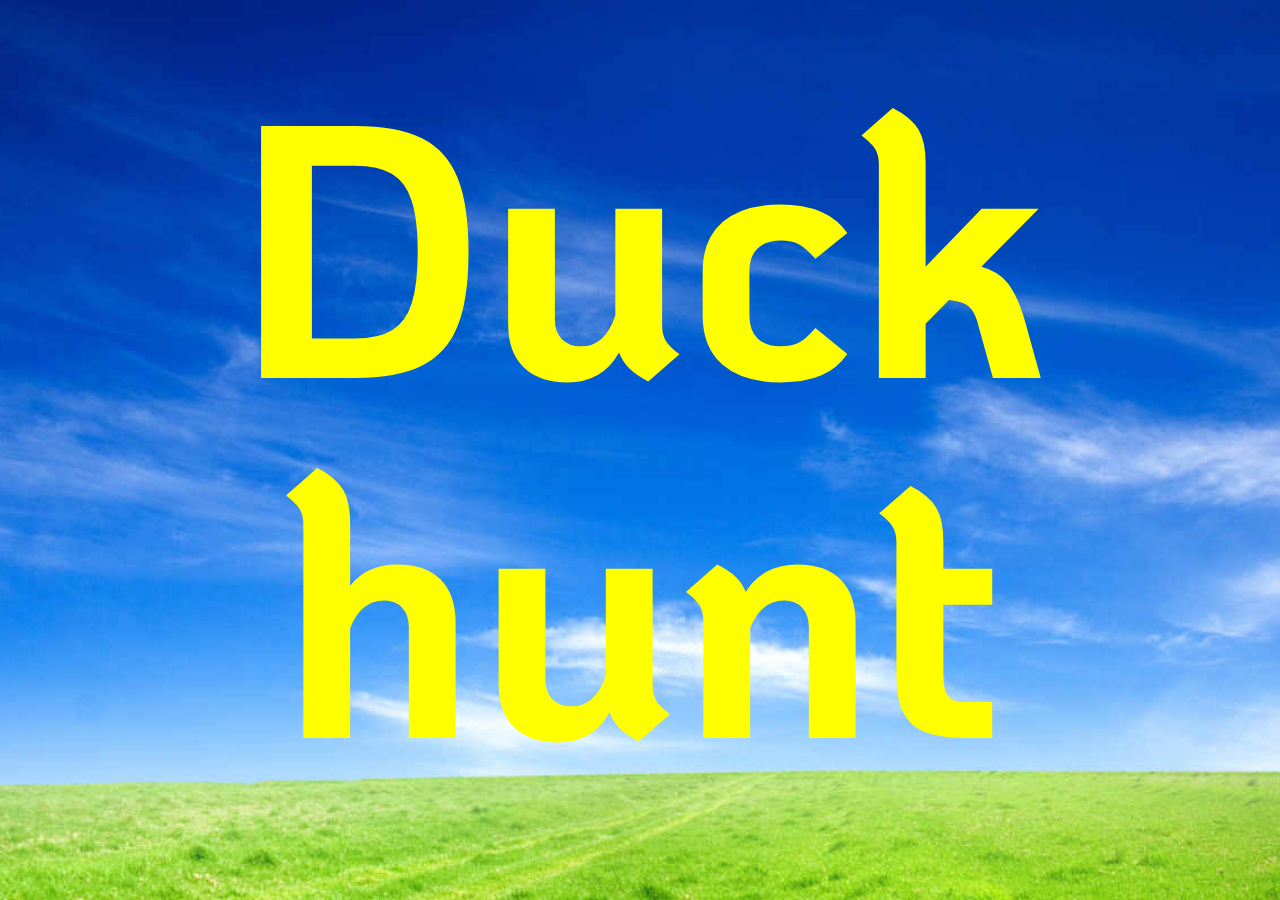
==== commit 4179eeac: "1. Create a page for launching the game (add html-code and scss-code); 2. css-codes of levels are ch" ====
--- a/index.html
+++ b/index.html
@@ -1,167 +1,29 @@
 <!DOCTYPE html>
 <html lang="ru">
+
 <head>
     <meta charset="UTF-8">
     <meta http-equiv="X-UA-Compatible" content="IE=edge">
     <meta name="viewport" content="width=device-width, initial-scale=1.0">
-    <link rel="stylesheet" href="styles/style.css">
-    <link rel="shortcut icon" type="image/icon" href="img/favicon.ico"/>
+    <link rel="stylesheet" href="styles/style_index.css">
+    <link rel="shortcut icon" type="image/icon" href="img/favicon.ico" />
     <link rel="preconnect" href="https://fonts.gstatic.com">
     <link href="https://fonts.googleapis.com/css2?family=Oswald:wght@300;400;500&display=swap" rel="stylesheet">
     <title>Duck hunt</title>
 </head>
-<body>
-    <section class="play_field">
-        <div class="play_field__ticker">
-            <p class="play_field__ticker__text">
-                <span class="play_field__ticker__text__letter-01">T</span>
-                <span class="play_field__ticker__text__letter-02">h</span>
-                <span class="play_field__ticker__text__letter-03">e</span>
-                <span class="play_field__ticker__text__letter-04">&nbsp;</span>
-                <span class="play_field__ticker__text__letter-05">g</span>
-                <span class="play_field__ticker__text__letter-06">a</span>
-                <span class="play_field__ticker__text__letter-07">m</span>
-                <span class="play_field__ticker__text__letter-08">e</span>
-                <span class="play_field__ticker__text__letter-09">&nbsp;</span>
-                <span class="play_field__ticker__text__letter-10">"</span>
-                <span class="play_field__ticker__text__letter-11">D</span>
-                <span class="play_field__ticker__text__letter-12">u</span>
-                <span class="play_field__ticker__text__letter-01">c</span>
-                <span class="play_field__ticker__text__letter-02">k</span>
-                <span class="play_field__ticker__text__letter-03">&nbsp;</span>
-                <span class="play_field__ticker__text__letter-04">H</span>
-                <span class="play_field__ticker__text__letter-05">u</span>
-                <span class="play_field__ticker__text__letter-06">n</span>
-                <span class="play_field__ticker__text__letter-07">t</span>
-                <span class="play_field__ticker__text__letter-08">"</span>
-                <span class="play_field__ticker__text__letter-09">&nbsp;</span>
-                <span class="play_field__ticker__text__letter-10">w</span>
-                <span class="play_field__ticker__text__letter-11">a</span>
-                <span class="play_field__ticker__text__letter-12">s</span>
-                <span class="play_field__ticker__text__letter-01">&nbsp;</span>
-                <span class="play_field__ticker__text__letter-02">c</span>
-                <span class="play_field__ticker__text__letter-03">r</span>
-                <span class="play_field__ticker__text__letter-04">e</span>
-                <span class="play_field__ticker__text__letter-05">a</span>
-                <span class="play_field__ticker__text__letter-06">t</span>
-                <span class="play_field__ticker__text__letter-07">e</span>
-                <span class="play_field__ticker__text__letter-08">d</span>
-                <span class="play_field__ticker__text__letter-09">&nbsp;</span>
-                <span class="play_field__ticker__text__letter-10">u</span>
-                <span class="play_field__ticker__text__letter-11">s</span>
-                <span class="play_field__ticker__text__letter-12">i</span>
-                <span class="play_field__ticker__text__letter-01">n</span>
-                <span class="play_field__ticker__text__letter-02">g</span>
-                <span class="play_field__ticker__text__letter-03">&nbsp;</span>
-                <span class="play_field__ticker__text__letter-04">o</span>
-                <span class="play_field__ticker__text__letter-05">n</span>
-                <span class="play_field__ticker__text__letter-06">l</span>
-                <span class="play_field__ticker__text__letter-07">y</span>
-                <span class="play_field__ticker__text__letter-08">&nbsp;</span>
-                <span class="play_field__ticker__text__letter-09">h</span>
-                <span class="play_field__ticker__text__letter-10">t</span>
-                <span class="play_field__ticker__text__letter-11">m</span>
-                <span class="play_field__ticker__text__letter-12">l</span>
-                <span class="play_field__ticker__text__letter-01">-</span>
-                <span class="play_field__ticker__text__letter-02">c</span>
-                <span class="play_field__ticker__text__letter-03">o</span>
-                <span class="play_field__ticker__text__letter-04">d</span>
-                <span class="play_field__ticker__text__letter-05">e</span>
-                <span class="play_field__ticker__text__letter-06">&nbsp;</span>
-                <span class="play_field__ticker__text__letter-07">a</span>
-                <span class="play_field__ticker__text__letter-08">n</span>
-                <span class="play_field__ticker__text__letter-09">d</span>
-                <span class="play_field__ticker__text__letter-10">&nbsp;</span>
-                <span class="play_field__ticker__text__letter-11">c</span>
-                <span class="play_field__ticker__text__letter-12">s</span>
-                <span class="play_field__ticker__text__letter-01">s</span>
-                <span class="play_field__ticker__text__letter-02">-</span>
-                <span class="play_field__ticker__text__letter-03">c</span>
-                <span class="play_field__ticker__text__letter-04">o</span>
-                <span class="play_field__ticker__text__letter-05">d</span>
-                <span class="play_field__ticker__text__letter-06">e</span>
-                <span class="play_field__ticker__text__letter-07">&nbsp;</span>
-                <span class="play_field__ticker__text__letter-08">f</span>
-                <span class="play_field__ticker__text__letter-09">o</span>
-                <span class="play_field__ticker__text__letter-10">r</span>
-                <span class="play_field__ticker__text__letter-11">&nbsp;</span>
-                <span class="play_field__ticker__text__letter-12">a</span>
-                <span class="play_field__ticker__text__letter-01">&nbsp;</span>
-                <span class="play_field__ticker__text__letter-02">j</span>
-                <span class="play_field__ticker__text__letter-03">o</span>
-                <span class="play_field__ticker__text__letter-04">k</span>
-                <span class="play_field__ticker__text__letter-05">e</span>
-                <span class="play_field__ticker__text__letter-06">&nbsp;</span>
-                <span class="play_field__ticker__text__letter-07">i</span>
-                <span class="play_field__ticker__text__letter-08">n</span>
-                <span class="play_field__ticker__text__letter-09">&nbsp;</span>
-                <span class="play_field__ticker__text__letter-10">o</span>
-                <span class="play_field__ticker__text__letter-11">r</span>
-                <span class="play_field__ticker__text__letter-12">d</span>
-                <span class="play_field__ticker__text__letter-01">e</span>
-                <span class="play_field__ticker__text__letter-02">r</span>
-                <span class="play_field__ticker__text__letter-03">&nbsp;</span>
-                <span class="play_field__ticker__text__letter-04">t</span>
-                <span class="play_field__ticker__text__letter-05">o</span>
-                <span class="play_field__ticker__text__letter-06">&nbsp;</span>
-                <span class="play_field__ticker__text__letter-07">s</span>
-                <span class="play_field__ticker__text__letter-08">h</span>
-                <span class="play_field__ticker__text__letter-09">o</span>
-                <span class="play_field__ticker__text__letter-10">w</span>
-                <span class="play_field__ticker__text__letter-11">&nbsp;</span>
-                <span class="play_field__ticker__text__letter-12">t</span>
-                <span class="play_field__ticker__text__letter-01">h</span>
-                <span class="play_field__ticker__text__letter-02">e</span>
-                <span class="play_field__ticker__text__letter-03">&nbsp;</span>
-                <span class="play_field__ticker__text__letter-04">m</span>
-                <span class="play_field__ticker__text__letter-05">o</span>
-                <span class="play_field__ticker__text__letter-06">d</span>
-                <span class="play_field__ticker__text__letter-07">e</span>
-                <span class="play_field__ticker__text__letter-08">r</span>
-                <span class="play_field__ticker__text__letter-09">n</span>
-                <span class="play_field__ticker__text__letter-10">&nbsp;</span>
-                <span class="play_field__ticker__text__letter-11">f</span>
-                <span class="play_field__ticker__text__letter-12">e</span>
-                <span class="play_field__ticker__text__letter-01">a</span>
-                <span class="play_field__ticker__text__letter-02">t</span>
-                <span class="play_field__ticker__text__letter-03">u</span>
-                <span class="play_field__ticker__text__letter-04">r</span>
-                <span class="play_field__ticker__text__letter-05">e</span>
-                <span class="play_field__ticker__text__letter-06">s</span>
-                <span class="play_field__ticker__text__letter-07">&nbsp;</span>
-                <span class="play_field__ticker__text__letter-08">o</span>
-                <span class="play_field__ticker__text__letter-09">f</span>
-                <span class="play_field__ticker__text__letter-10">&nbsp;</span>
-                <span class="play_field__ticker__text__letter-11">h</span>
-                <span class="play_field__ticker__text__letter-12">t</span>
-                <span class="play_field__ticker__text__letter-01">m</span>
-                <span class="play_field__ticker__text__letter-02">l</span>
-                <span class="play_field__ticker__text__letter-03">5</span>
-                <span class="play_field__ticker__text__letter-04">&nbsp;</span>
-                <span class="play_field__ticker__text__letter-05">a</span>
-                <span class="play_field__ticker__text__letter-06">n</span>
-                <span class="play_field__ticker__text__letter-07">d</span>
-                <span class="play_field__ticker__text__letter-08">&nbsp;</span>
-                <span class="play_field__ticker__text__letter-09">C</span>
-                <span class="play_field__ticker__text__letter-10">S</span>
-                <span class="play_field__ticker__text__letter-11">S</span>
-                <span class="play_field__ticker__text__letter-12">3</span>
-                <span class="play_field__ticker__text__letter-01">.</span>
-            </p>
+
+<body vlink="#0000000a">
+    <div class="splash_screen">
+        <div class="splash_screen__sticker">
+            <h1 class="splash_screen__sticker__title">Duck<br>hunt</h1>
         </div>
-        <div class="play_field__main">
-            <div class="play_field__main__menu">
-                <a class="play_field__main__menu__level" href="level_01.html" tabindex="1" accesskey="1">Level 1</a>
-                <a class="play_field__main__menu__level" href="level_02.html" tabindex="2" accesskey="2">Level 2</a>
-                <a class="play_field__main__menu__level" href="level_03.html" tabindex="3" accesskey="3">Level 3</a>
-                <a class="play_field__main__menu__level" href="level_04.html" tabindex="4" accesskey="4">Level 4</a>
-                <a class="play_field__main__menu__level" href="level_05.html" tabindex="5" accesskey="5">Level 5</a>
-                <h1 class="play_field__main__sticker__title_mobile">Duck<br>hunt</h1>
-            </div>
-            <div class="play_field__main__sticker">
-                <h1 class="play_field__main__sticker__title">Duck<br>hunt</h1>
+        <div class="splash_screen__curtain">
+            <div class="splash_screen__curtain__container">
+                <a class="splash_screen__curtain__container__btn_start" href="menu.html" tabindex="1" accesskey="1">Start the game</a>
+                <p class="splash_screen__curtain__container__text_helper">Start the game</p>
             </div>
         </div>
-    </section>
+    </div>
 </body>
-</html>
+
+</html>--- a/styles/style_index.css
+++ b/styles/style_index.css
@@ -0,0 +1,231 @@
+@font-face {
+  font-family: "KoHo";
+  src: url("../fonts/KoHo/koho-bold-webfont.woff2") format("woff2"), url("../fonts/KoHo/koho-bold-webfont.woff") format("woff"), url("../fonts/KoHo/KoHo-Bold.ttf") format("ttf");
+  font-weight: 700;
+  font-style: normal;
+}
+
+@font-face {
+  font-family: "Merriweather";
+  src: url("../fonts/Merriweather/merriweather-light-webfont.woff2") format("woff2"), url("../fonts/Merriweather/merriweather-light-webfont.woff") format("woff"), url("../fonts/Merriweather/Merriweather-Light.ttf") format("ttf");
+  font-weight: 300;
+  font-style: normal;
+}
+
+@font-face {
+  font-family: "Merriweather";
+  src: url("../fonts/Merriweather/merriweather-regular-webfont.woff2") format("woff2"), url("../fonts/Merriweather/merriweather-regular-webfont.woff") format("woff"), url("../fonts/Merriweather/Merriweather-Regular.ttf") format("ttf");
+  font-weight: 400;
+  font-style: normal;
+}
+
+@font-face {
+  font-family: "Roboto";
+  src: url("../fonts/Roboto/roboto-light-webfont.woff2") format("woff2"), url("../fonts/Roboto/roboto-light-webfont.woff") format("woff"), url("../fonts/Roboto/Roboto-Light.ttf") format("ttf");
+  font-weight: 300;
+  font-style: normal;
+}
+
+@font-face {
+  font-family: "Roboto";
+  src: url("../fonts/Roboto/roboto-regular-webfont.woff2") format("woff2"), url("../fonts/Roboto/roboto-regular-webfont.woff") format("woff"), url("../fonts/Roboto/Roboto-Regular.ttf") format("ttf");
+  font-weight: 400;
+  font-style: normal;
+}
+
+@-webkit-keyframes animation_curtain_bottom {
+  0% {
+    -webkit-transform: scaleY(0);
+            transform: scaleY(0);
+  }
+  50% {
+    -webkit-transform: scaleY(1);
+            transform: scaleY(1);
+  }
+  65% {
+    -webkit-transform: scaleY(0.7);
+            transform: scaleY(0.7);
+  }
+  80% {
+    -webkit-transform: scaleY(1);
+            transform: scaleY(1);
+  }
+  90% {
+    -webkit-transform: scaleY(0.8);
+            transform: scaleY(0.8);
+  }
+  100% {
+    -webkit-transform: scaleY(1);
+            transform: scaleY(1);
+  }
+}
+
+@keyframes animation_curtain_bottom {
+  0% {
+    -webkit-transform: scaleY(0);
+            transform: scaleY(0);
+  }
+  50% {
+    -webkit-transform: scaleY(1);
+            transform: scaleY(1);
+  }
+  65% {
+    -webkit-transform: scaleY(0.7);
+            transform: scaleY(0.7);
+  }
+  80% {
+    -webkit-transform: scaleY(1);
+            transform: scaleY(1);
+  }
+  90% {
+    -webkit-transform: scaleY(0.8);
+            transform: scaleY(0.8);
+  }
+  100% {
+    -webkit-transform: scaleY(1);
+            transform: scaleY(1);
+  }
+}
+
+@-webkit-keyframes animation_text_helper_manifestation {
+  0% {
+    color: transparent;
+    background-color: transparent;
+  }
+  100% {
+    color: black;
+    background-color: #ffffffaa;
+  }
+}
+
+@keyframes animation_text_helper_manifestation {
+  0% {
+    color: transparent;
+    background-color: transparent;
+  }
+  100% {
+    color: black;
+    background-color: #ffffffaa;
+  }
+}
+
+* {
+  margin: 0;
+  padding: 0;
+  -webkit-box-sizing: border-box;
+          box-sizing: border-box;
+}
+
+.splash_screen {
+  width: 100vw;
+  height: 100vh;
+  background-color: #0099ff;
+  background-image: url(../img/Play_field.jpg);
+  background-repeat: no-repeat;
+  background-size: cover;
+  background-position: center bottom;
+  overflow: hidden;
+  display: -webkit-box;
+  display: -ms-flexbox;
+  display: flex;
+  -webkit-box-orient: vertical;
+  -webkit-box-direction: normal;
+      -ms-flex-direction: column;
+          flex-direction: column;
+  -webkit-box-pack: center;
+      -ms-flex-pack: center;
+          justify-content: center;
+  -webkit-box-align: center;
+      -ms-flex-align: center;
+          align-items: center;
+}
+
+.splash_screen__sticker__title {
+  font-size: 40vh;
+  line-height: 40vh;
+  font-family: "KoHo", "Oswald", sans-serif;
+  font-weight: 500;
+  color: yellow;
+  text-align: center;
+}
+
+.splash_screen__curtain {
+  position: fixed;
+  top: 0;
+  left: 0;
+  width: 100vw;
+  height: 100vh;
+  background-color: #00000077;
+  display: -webkit-box;
+  display: -ms-flexbox;
+  display: flex;
+  -webkit-box-orient: vertical;
+  -webkit-box-direction: normal;
+      -ms-flex-direction: column;
+          flex-direction: column;
+  -webkit-box-pack: center;
+      -ms-flex-pack: center;
+          justify-content: center;
+  -webkit-box-align: center;
+      -ms-flex-align: center;
+          align-items: center;
+  -webkit-transform: scaleY(0);
+          transform: scaleY(0);
+  -webkit-transform-origin: top;
+          transform-origin: top;
+  -webkit-animation: animation_curtain_bottom 0.7s ease-in 0.3s 1 normal both;
+          animation: animation_curtain_bottom 0.7s ease-in 0.3s 1 normal both;
+}
+
+.splash_screen__curtain__container {
+  position: relative;
+}
+
+.splash_screen__curtain__container__btn_start {
+  color: transparent;
+  background-color: transparent;
+  font-size: 4vh;
+  line-height: 5vh;
+  padding: 1vh 2vw;
+  border-radius: 2vh;
+  font-family: "Roboto";
+  font-weight: 400;
+  text-align: center;
+  text-transform: uppercase;
+  cursor: pointer;
+  text-decoration: none;
+  position: absolute;
+  top: 0;
+  left: 0;
+  z-index: 5;
+  -webkit-transition: color 0.2s linear 0.1s, background-color 0.2s linear 0.1s;
+  transition: color 0.2s linear 0.1s, background-color 0.2s linear 0.1s;
+}
+
+.splash_screen__curtain__container__btn_start:hover {
+  color: black;
+  background-color: yellow;
+}
+
+.splash_screen__curtain__container__text_helper {
+  color: transparent;
+  background-color: transparent;
+  font-size: 4vh;
+  line-height: 5vh;
+  padding: 1vh 2vw;
+  border-radius: 2vh;
+  font-family: "Roboto";
+  font-weight: 400;
+  text-align: center;
+  text-transform: uppercase;
+  -webkit-animation: animation_text_helper_manifestation 1s linear 2s 1 normal both;
+          animation: animation_text_helper_manifestation 1s linear 2s 1 normal both;
+}
+
+.splash_screen__curtain__container__btn_start:active,
+.splash_screen__curtain__container__btn_start:active
+~ .splash_screen__curtain__container__text_helper {
+  -webkit-transform: translateY(1vh);
+          transform: translateY(1vh);
+}
+/*# sourceMappingURL=style_index.css.map */